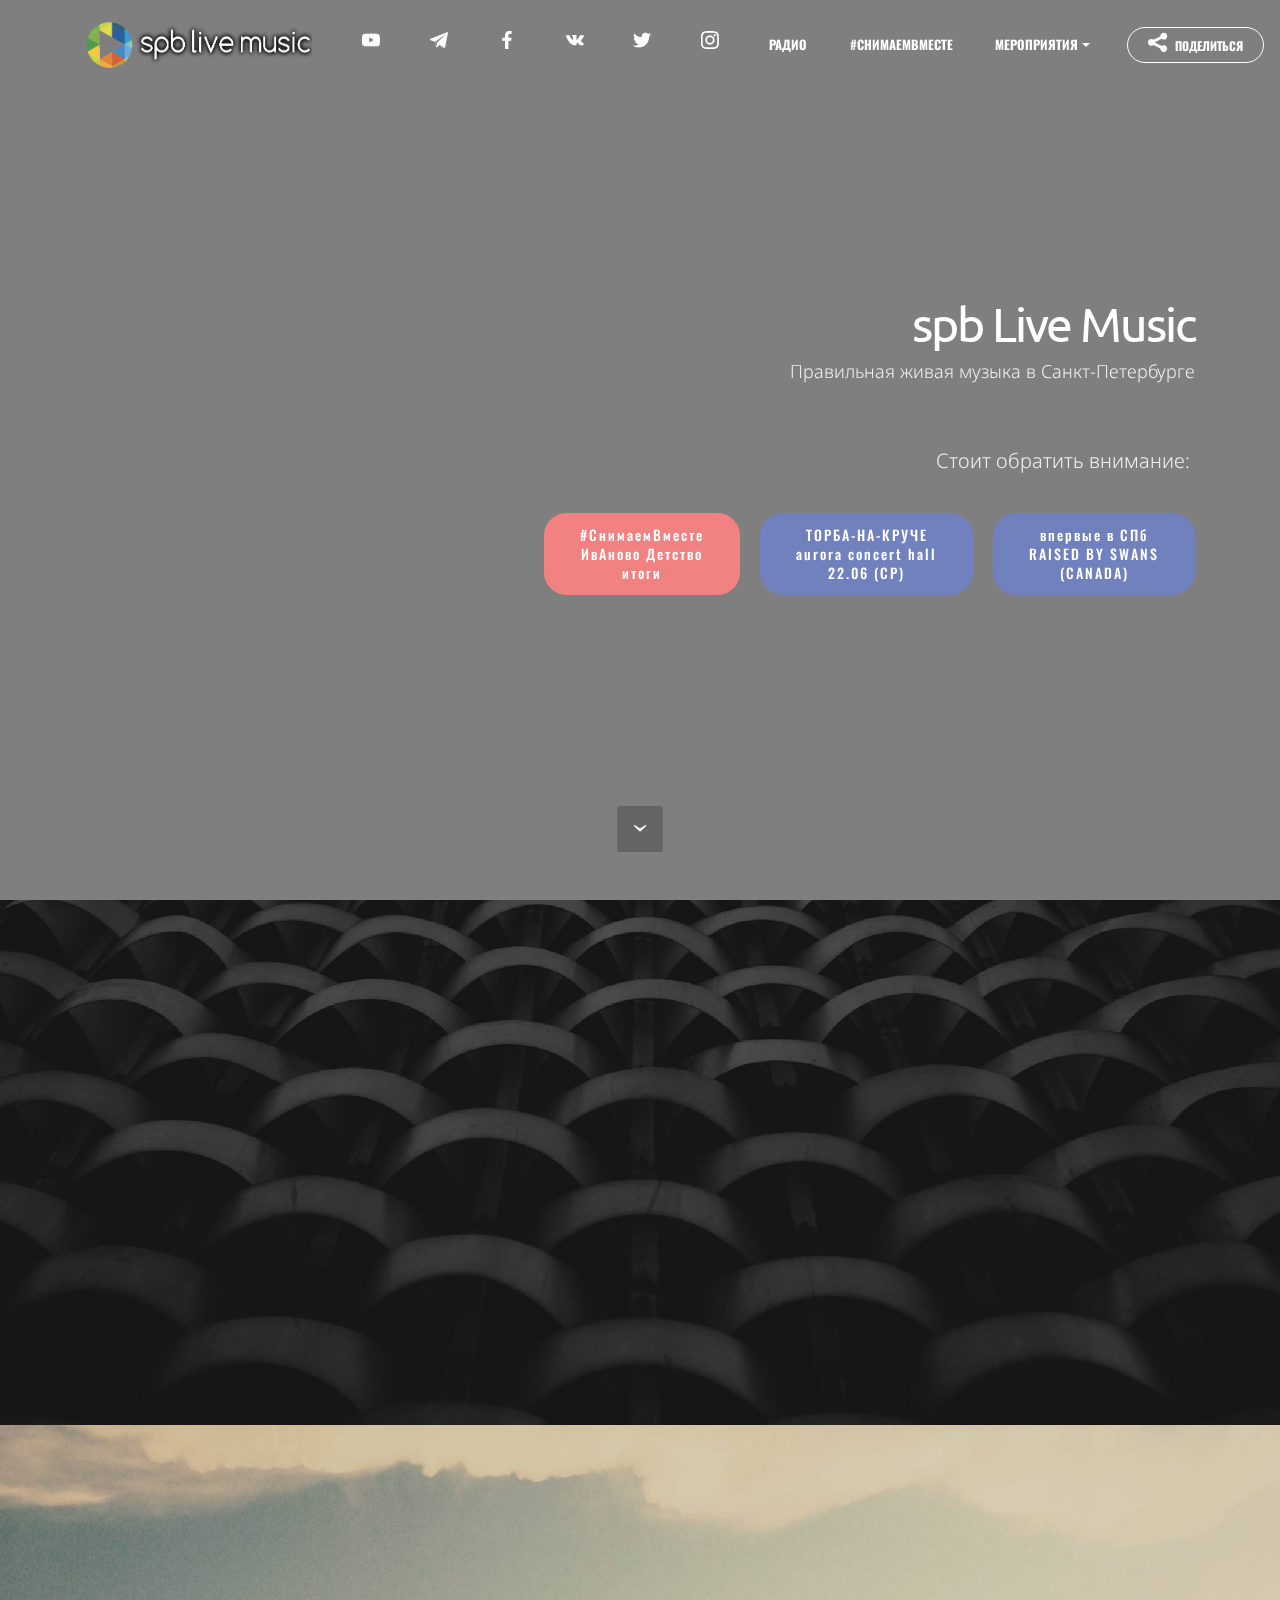
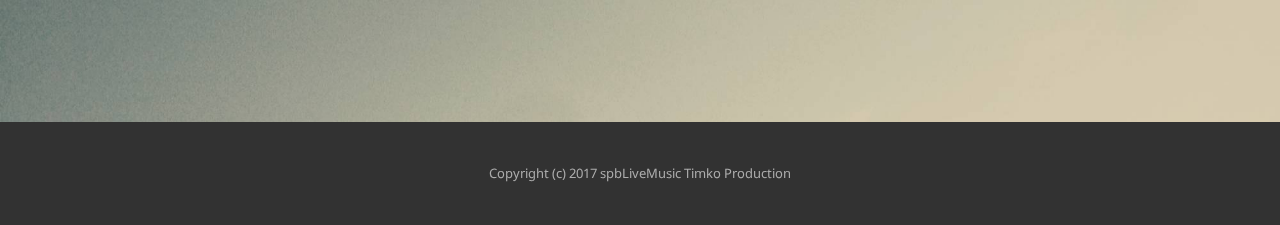
==== index.html @ ba783cc9 "create github pages" ====
<!DOCTYPE html>
<html>
<head>
  <!-- Site made with Mobirise Website Builder v3.12.1, https://mobirise.com -->
  <meta charset="UTF-8">
  <meta http-equiv="X-UA-Compatible" content="IE=edge">
  <meta name="generator" content="Mobirise v3.12.1, mobirise.com">
  <meta name="viewport" content="width=device-width, initial-scale=1">
  <link rel="shortcut icon" href="assets/images/favicon-96x96-128x128-6.png" type="image/x-icon">
  <meta name="description" content="Информация и отчёты о самых интересных концертах в Санкт-Петербурге! spbLiveMusic.ru">
  <title>spb Live Music - Правильная Живая Музыка в Санкт-Петербурге // spbLiveMusic.ru</title>
  <link rel="stylesheet" href="https://fonts.googleapis.com/css?family=Lora:400,700,400italic,700italic&amp;subset=latin">
  <link rel="stylesheet" href="https://fonts.googleapis.com/css?family=Montserrat:400,700">
  <link rel="stylesheet" href="https://fonts.googleapis.com/css?family=Raleway:100,100i,200,200i,300,300i,400,400i,500,500i,600,600i,700,700i,800,800i,900,900i">
  <link rel="stylesheet" href="assets/bootstrap-material-design-font/css/material.css">
  <link rel="stylesheet" href="assets/tether/tether.min.css">
  <link rel="stylesheet" href="assets/bootstrap/css/bootstrap.min.css">
  <link rel="stylesheet" href="assets/animate.css/animate.min.css">
  <link rel="stylesheet" href="assets/dropdown/css/style.css">
  <link rel="stylesheet" href="assets/socicon/css/styles.css">
  <link rel="stylesheet" href="assets/theme/css/style.css">
  <link rel="stylesheet" href="assets/mobirise/css/mbr-additional.css" type="text/css">
  
  
  
</head>
<body>

<!-- Google Analytics -->
<script>
  (function(i,s,o,g,r,a,m){i['GoogleAnalyticsObject']=r;i[r]=i[r]||function(){
  (i[r].q=i[r].q||[]).push(arguments)},i[r].l=1*new Date();a=s.createElement(o),
  m=s.getElementsByTagName(o)[0];a.async=1;a.src=g;m.parentNode.insertBefore(a,m)
  })(window,document,'script','https://www.google-analytics.com/analytics.js','ga');

  ga('create', 'UA-97236355-1', 'auto');
  ga('send', 'pageview');

</script>
<!-- /Google Analytics -->


<section id="menu-6">

    <nav class="navbar navbar-dropdown bg-color transparent navbar-fixed-top">
        <div class="container">

            <div class="mbr-table">
                <div class="mbr-table-cell">

                    <div class="navbar-brand">
                        <a href="http://spblivemusic.ru" class="navbar-logo"><img src="assets/images/spblivemusiclogoalpha-2-581x128.png" alt="spb Live Music - Правильная Живая Музыка в СПб" title="spbLiveMusic.ru"></a>
                        
                    </div>

                </div>
                <div class="mbr-table-cell">

                    <button class="navbar-toggler pull-xs-right hidden-md-up" type="button" data-toggle="collapse" data-target="#exCollapsingNavbar">
                        <div class="hamburger-icon"></div>
                    </button>

                    <ul class="nav-dropdown collapse pull-xs-right nav navbar-nav navbar-toggleable-sm" id="exCollapsingNavbar"><li class="nav-item"><a class="nav-link link" href="https://www.youtube.com/channel/UCCY2X1tJ2CCzSnLNsXWW21g" aria-expanded="false" target="_blank"><span class="socicon socicon-youtube mbr-iconfont mbr-iconfont-btn"></span></a></li><li class="nav-item"><a class="nav-link link" href="https://t.me/spbLiveMusic" aria-expanded="false" target="_blank"><span class="socicon socicon-telegram mbr-iconfont mbr-iconfont-btn"></span></a></li><li class="nav-item"><a class="nav-link link" href="https://www.facebook.com/spbLiveMusic/" aria-expanded="false" target="_blank"><span class="socicon socicon-facebook mbr-iconfont mbr-iconfont-btn"></span></a></li><li class="nav-item"><a class="nav-link link" href="https://vk.com/spblivemusicru" aria-expanded="false" target="_blank"><span class="socicon socicon-vkontakte mbr-iconfont mbr-iconfont-btn"></span></a></li><li class="nav-item"><a class="nav-link link" href="https://twitter.com/SpbLiveMusic" aria-expanded="false" target="_blank"><span class="socicon socicon-twitter mbr-iconfont mbr-iconfont-btn"></span></a></li><li class="nav-item"><a class="nav-link link" href="https://instagram.com/spbLiveMusic" aria-expanded="false" target="_blank"><span class="socicon socicon-instagram mbr-iconfont mbr-iconfont-btn"></span></a></li><li class="nav-item"><a class="nav-link link" href="https://spblivemusic.ru/radio" aria-expanded="false" target="_blank">РАДИО</a></li><li class="nav-item"><a class="nav-link link" href="index.html#msg-box5-3h" aria-expanded="false">#СНИМАЕМВМЕСТЕ</a></li><li class="nav-item dropdown"><a class="nav-link link dropdown-toggle" href="" aria-expanded="false" data-toggle="dropdown-submenu">МЕРОПРИЯТИЯ</a><div class="dropdown-menu"><a class="dropdown-item" href="torba-na-kruche.html" aria-expanded="false"><p>ТОРБА-НА-КРУЧЕ - 22.06 (ЧТ)</p></a><a class="dropdown-item" href="raised-by-swans.html" aria-expanded="false"><p>RAISED BY SWANS (CANADA)</p></a><br></div></li><li class="nav-item nav-btn"><a class="nav-link btn btn-white btn-white-outline" href="#bottom"><span class="socicon socicon-sharethis mbr-iconfont mbr-iconfont-btn"></span>ПОДЕЛИТЬСЯ</a></li></ul>
                    <button hidden="" class="navbar-toggler navbar-close" type="button" data-toggle="collapse" data-target="#exCollapsingNavbar">
                        <div class="close-icon"></div>
                    </button>

                </div>
            </div>

        </div>
    </nav>

</section>

<section class="engine"><a rel="external" href="https://mobirise.com">mobirise.com</a></section><section class="mbr-section mbr-section-hero mbr-section-full mbr-section-with-arrow mbr-after-navbar" id="header4-5" data-bg-video="https://www.youtube.com/embed/GjKvpVxA_ok?rel=0&amp;amp;showinfo=0&amp;autoplay=0&amp;loop=0">

    <div class="mbr-overlay" style="opacity: 0.5; background-color: rgb(0, 0, 0);"></div>

    <div class="mbr-table-cell">

        <div class="container">
            <div class="row">
                <div class="mbr-section col-md-10 col-md-offset-2 text-xs-right">

                    <h1 class="mbr-section-title display-1"><span style="font-weight: normal;">spb Live Music</span></h1>
                    <p class="mbr-section-lead lead"><span style="line-height: 1.5;">Правильная живая музыка в Санкт-Петербурге</span><br><span style="line-height: 1.5;"><br></span><br>Стоит обратить внимание:&nbsp;</p>
                    <div class="mbr-section-btn">     <a class="btn btn-lg btn-danger" href="index.html#msg-box5-3h">#СнимаемВместе<br>ИвАново Детство<br>итоги<br></a>      <a class="btn btn-lg btn-primary" href="torba-na-kruche.html">ТОРБА-НА-КРУЧЕ<br>aurora concert hall<br>22.06 (СР)<br></a>  <a class="btn btn-lg btn-primary" href="raised-by-swans.html">впервые в СПб<br>RAISED BY SWANS<br>(CANADA)<br></a> </div>
                </div>
            </div>
        </div>
    </div>

    <div class="mbr-arrow mbr-arrow-floating" aria-hidden="true"><a href="#footer1-b"><i class="mbr-arrow-icon"></i></a></div>

</section>

<section class="mbr-section" id="msg-box5-3h" style="background-image: url(assets/images/mbr-2-2000x1333-1.jpg); padding-top: 40px; padding-bottom: 40px;">

    <div class="mbr-overlay" style="opacity: 0.5; background-color: rgb(0, 0, 0);">
    </div>
    <div class="container">
        <div class="row">
            <div class="mbr-table-md-up">

              <div class="mbr-table-cell mbr-right-padding-md-up mbr-valign-top col-md-7 image-size" style="width: 50%;">
                  <div class="mbr-figure"><iframe class="mbr-embedded-video" src="https://www.youtube.com/embed/efgsVvd-2U0?rel=0&amp;amp;showinfo=0&amp;autoplay=0&amp;loop=0" width="1280" height="720" frameborder="0" allowfullscreen></iframe></div>
              </div>

              


              <div class="mbr-table-cell col-md-5 text-xs-center text-md-left content-size">
                  
                  <div class="lead">

                    <p><strong>Видео со второго концерта в рамках проекта #СнимаемВместе готово!</strong><br><br>Огромное спасибо всем, кто принял участие и поделился своими материалами!&nbsp;Благодаря вам мы смогли запечатлить дебют замечательной группы ИвАново Детство.<br><br>Монтаж завершён, и финальное <a href="https://youtu.be/efgsVvd-2U0" target="_blank">видео доступно</a> для просмотра*. Это стало возможно только благодаря вам!&nbsp;<br><br>Ждём ваши комментарии на нашем <a href="https://www.youtube.com/channel/UCCY2X1tJ2CCzSnLNsXWW21g" target="_blank">YouTube канале</a>.<br><br>Надеемся, что впереди у нас много подобных совместных подвигов. Присоединяйтесь, если Вам небезразлична живая музыка!<br><br><br>* &nbsp;Финальное видео предназначено только для домашнего просмотра.<br></p>

                  </div>

                  
              </div>


              

            </div>
        </div>
    </div>

</section>

<section class="mbr-section mbr-section-md-padding mbr-parallax-background" id="social-buttons1-x" style="background-image: url(assets/images/jumbotron.jpg); padding-top: 90px; padding-bottom: 90px;">
    
    <div class="container">
        <div class="row">
            <div class="col-md-8 col-md-offset-2 text-xs-center">
                <h3 class="mbr-section-title display-2">Поделиться этой страницей</h3>
                <div>

                  <div class="mbr-social-likes" data-counters="false">
                    <span class="btn btn-social facebook" title="Share link on Facebook">
                        <i class="socicon socicon-facebook"></i>
                    </span>
                    <span class="btn btn-social twitter" title="Share link on Twitter">
                        <i class="socicon socicon-twitter"></i>
                    </span>
                    <span class="btn btn-social plusone" title="Share link on Google+">
                        <i class="socicon socicon-googleplus"></i>
                    </span>
                    <span class="btn btn-social vkontakte" title="Share link on VKontakte">
                        <i class="socicon socicon-vkontakte"></i>
                    </span>
                    <span class="btn btn-social odnoklassniki" title="Share link on Odnoklassniki">
                        <i class="socicon socicon-odnoklassniki"></i>
                    </span>
                  </div>

                </div>
            </div>
        </div>
    </div>
</section>

<footer class="mbr-small-footer mbr-section mbr-section-nopadding" id="footer1-b" style="background-color: rgb(50, 50, 50); padding-top: 2.625rem; padding-bottom: 2.625rem;">
    
    <div class="container">
        <p class="text-xs-center">Copyright (c) 2017 spbLiveMusic Timko Production</p>
    </div>
</footer>


  <script src="assets/web/assets/jquery/jquery.min.js"></script>
  <script src="assets/tether/tether.min.js"></script>
  <script src="assets/bootstrap/js/bootstrap.min.js"></script>
  <script src="assets/smooth-scroll/smooth-scroll.js"></script>
  <script src="assets/jquery-mb-ytplayer/jquery.mb.ytplayer.min.js"></script>
  <script src="assets/viewport-checker/jquery.viewportchecker.js"></script>
  <script src="assets/dropdown/js/script.min.js"></script>
  <script src="assets/touch-swipe/jquery.touch-swipe.min.js"></script>
  <script src="assets/social-likes/social-likes.js"></script>
  <script src="assets/jarallax/jarallax.js"></script>
  <script src="assets/theme/js/script.js"></script>
  
  
  <input name="animation" type="hidden">
  </body>
</html>
---- assets/bootstrap-material-design-font/css/material.css ----
@font-face {
  font-family: 'Material-Design-Icons';
  src: url('../fonts/Material-Design-Icons.eot?3ocs8m');
  src: url('../fonts/Material-Design-Icons.eot?#iefix3ocs8m') format('embedded-opentype'), url('../fonts/Material-Design-Icons.woff?3ocs8m') format('woff'), url('../fonts/Material-Design-Icons.ttf?3ocs8m') format('truetype'), url('../fonts/Material-Design-Icons.svg?3ocs8m#Material-Design-Icons') format('svg');
  font-weight: normal;
  font-style: normal;
}
[class^="mdi-"],
[class*="mdi-"] {
  speak: none;
  display: inline-block;
  font-style: normal;
  font-variant:normal;
  font-weight:normal;
  /*font-size:24px;*/
  line-height:1;
  font-family:'Material-Design-Icons' !important;
  text-rendering: auto;
  
  -webkit-font-smoothing: antialiased;
  -moz-osx-font-smoothing: grayscale;
  -webkit-transform: translate(0, 0);
      -ms-transform: translate(0, 0);
          transform: translate(0, 0);
}
[class^="mdi-"]:before,
[class*="mdi-"]:before {
  display: inline-block;
  speak: none;
  text-decoration: inherit;
}
[class^="mdi-"].pull-left,
[class*="mdi-"].pull-left {
  margin-right: .3em;
}
[class^="mdi-"].pull-right,
[class*="mdi-"].pull-right {
  margin-left: .3em;
}
[class^="mdi-"].mdi-lg:before,
[class*="mdi-"].mdi-lg:before,
[class^="mdi-"].mdi-lg:after,
[class*="mdi-"].mdi-lg:after {
  font-size: 1.33333333em;
  line-height: 0.75em;
  vertical-align: -15%;
}
[class^="mdi-"].mdi-2x:before,
[class*="mdi-"].mdi-2x:before,
[class^="mdi-"].mdi-2x:after,
[class*="mdi-"].mdi-2x:after {
  font-size: 2em;
}
[class^="mdi-"].mdi-3x:before,
[class*="mdi-"].mdi-3x:before,
[class^="mdi-"].mdi-3x:after,
[class*="mdi-"].mdi-3x:after {
  font-size: 3em;
}
[class^="mdi-"].mdi-4x:before,
[class*="mdi-"].mdi-4x:before,
[class^="mdi-"].mdi-4x:after,
[class*="mdi-"].mdi-4x:after {
  font-size: 4em;
}
[class^="mdi-"].mdi-5x:before,
[class*="mdi-"].mdi-5x:before,
[class^="mdi-"].mdi-5x:after,
[class*="mdi-"].mdi-5x:after {
  font-size: 5em;
}
[class^="mdi-device-signal-cellular-"]:after,
[class^="mdi-device-battery-"]:after,
[class^="mdi-device-battery-charging-"]:after,
[class^="mdi-device-signal-cellular-connected-no-internet-"]:after,
[class^="mdi-device-signal-wifi-"]:after,
[class^="mdi-device-signal-wifi-statusbar-not-connected"]:after,
.mdi-device-network-wifi:after {
  opacity: .3;
  position: absolute;
  left: 0;
  top: 0;
  z-index: 1;
  display: inline-block;
  speak: none;
  text-decoration: inherit;
}
[class^="mdi-device-signal-cellular-"]:after {
  content: "\e758";
}
[class^="mdi-device-battery-"]:after {
  content: "\e735";
}
[class^="mdi-device-battery-charging-"]:after {
  content: "\e733";
}
[class^="mdi-device-signal-cellular-connected-no-internet-"]:after {
  content: "\e75d";
}
[class^="mdi-device-signal-wifi-"]:after,
.mdi-device-network-wifi:after {
  content: "\e765";
}
[class^="mdi-device-signal-wifi-statusbasr-not-connected"]:after {
  content: "\e8f7";
}
.mdi-device-signal-cellular-off:after,
.mdi-device-signal-cellular-null:after,
.mdi-device-signal-cellular-no-sim:after,
.mdi-device-signal-wifi-off:after,
.mdi-device-signal-wifi-4-bar:after,
.mdi-device-signal-cellular-4-bar:after,
.mdi-device-battery-alert:after,
.mdi-device-signal-cellular-connected-no-internet-4-bar:after,
.mdi-device-battery-std:after,
.mdi-device-battery-full .mdi-device-battery-unknown:after {
  content: "";
}
.mdi-fw {
  width: 1.28571429em;
  text-align: center;
}
.mdi-ul {
  padding-left: 0;
  margin-left: 2.14285714em;
  list-style-type: none;
}
.mdi-ul > li {
  position: relative;
}
.mdi-li {
  position: absolute;
  left: -2.14285714em;
  width: 2.14285714em;
  top: 0.14285714em;
  text-align: center;
}
.mdi-li.mdi-lg {
  left: -1.85714286em;
}
.mdi-border {
  padding: .2em .25em .15em;
  border: solid 0.08em #eeeeee;
  border-radius: .1em;
}
.mdi-spin {
  -webkit-animation: mdi-spin 2s infinite linear;
  animation: mdi-spin 2s infinite linear;
  -webkit-transform-origin: 50% 50%;
  -ms-transform-origin: 50% 50%;
      transform-origin: 50% 50%;
}
.mdi-pulse {
  -webkit-animation: mdi-spin 1s steps(8) infinite;
  animation: mdi-spin 1s steps(8) infinite;
  -webkit-transform-origin: 50% 50%;
  -ms-transform-origin: 50% 50%;
      transform-origin: 50% 50%;
}
@-webkit-keyframes mdi-spin {
  0% {
    -webkit-transform: rotate(0deg);
    transform: rotate(0deg);
  }
  100% {
    -webkit-transform: rotate(359deg);
    transform: rotate(359deg);
  }
}
@keyframes mdi-spin {
  0% {
    -webkit-transform: rotate(0deg);
    transform: rotate(0deg);
  }
  100% {
    -webkit-transform: rotate(359deg);
    transform: rotate(359deg);
  }
}
.mdi-rotate-90 {
  filter: progid:DXImageTransform.Microsoft.BasicImage(rotation=1);
  -webkit-transform: rotate(90deg);
  -ms-transform: rotate(90deg);
  transform: rotate(90deg);
}
.mdi-rotate-180 {
  filter: progid:DXImageTransform.Microsoft.BasicImage(rotation=2);
  -webkit-transform: rotate(180deg);
  -ms-transform: rotate(180deg);
  transform: rotate(180deg);
}
.mdi-rotate-270 {
  filter: progid:DXImageTransform.Microsoft.BasicImage(rotation=3);
  -webkit-transform: rotate(270deg);
  -ms-transform: rotate(270deg);
  transform: rotate(270deg);
}
.mdi-flip-horizontal {
  filter: progid:DXImageTransform.Microsoft.BasicImage(rotation=0, mirror=1);
  -webkit-transform: scale(-1, 1);
  -ms-transform: scale(-1, 1);
  transform: scale(-1, 1);
}
.mdi-flip-vertical {
  filter: progid:DXImageTransform.Microsoft.BasicImage(rotation=2, mirror=1);
  -webkit-transform: scale(1, -1);
  -ms-transform: scale(1, -1);
  transform: scale(1, -1);
}
:root .mdi-rotate-90,
:root .mdi-rotate-180,
:root .mdi-rotate-270,
:root .mdi-flip-horizontal,
:root .mdi-flip-vertical {
  -webkit-filter: none;
          filter: none;
}
.mdi-stack {
  position: relative;
  display: inline-block;
  width: 2em;
  height: 2em;
  line-height: 2em;
  vertical-align: middle;
}
.mdi-stack-1x,
.mdi-stack-2x {
  position: absolute;
  left: 0;
  width: 100%;
  text-align: center;
}
.mdi-stack-1x {
  line-height: inherit;
}
.mdi-stack-2x {
  font-size: 2em;
}
.mdi-inverse {
  color: #ffffff;
}
/* Start Icons */
.mdi-action-3d-rotation:before {
  content: "\e600";
}
.mdi-action-accessibility:before {
  content: "\e601";
}
.mdi-action-account-balance-wallet:before {
  content: "\e602";
}
.mdi-action-account-balance:before {
  content: "\e603";
}
.mdi-action-account-box:before {
  content: "\e604";
}
.mdi-action-account-child:before {
  content: "\e605";
}
.mdi-action-account-circle:before {
  content: "\e606";
}
.mdi-action-add-shopping-cart:before {
  content: "\e607";
}
.mdi-action-alarm-add:before {
  content: "\e608";
}
.mdi-action-alarm-off:before {
  content: "\e609";
}
.mdi-action-alarm-on:before {
  content: "\e60a";
}
.mdi-action-alarm:before {
  content: "\e60b";
}
.mdi-action-android:before {
  content: "\e60c";
}
.mdi-action-announcement:before {
  content: "\e60d";
}
.mdi-action-aspect-ratio:before {
  content: "\e60e";
}
.mdi-action-assessment:before {
  content: "\e60f";
}
.mdi-action-assignment-ind:before {
  content: "\e610";
}
.mdi-action-assignment-late:before {
  content: "\e611";
}
.mdi-action-assignment-return:before {
  content: "\e612";
}
.mdi-action-assignment-returned:before {
  content: "\e613";
}
.mdi-action-assignment-turned-in:before {
  content: "\e614";
}
.mdi-action-assignment:before {
  content: "\e615";
}
.mdi-action-autorenew:before {
  content: "\e616";
}
.mdi-action-backup:before {
  content: "\e617";
}
.mdi-action-book:before {
  content: "\e618";
}
.mdi-action-bookmark-outline:before {
  content: "\e619";
}
.mdi-action-bookmark:before {
  content: "\e61a";
}
.mdi-action-bug-report:before {
  content: "\e61b";
}
.mdi-action-cached:before {
  content: "\e61c";
}
.mdi-action-check-circle:before {
  content: "\e61d";
}
.mdi-action-class:before {
  content: "\e61e";
}
.mdi-action-credit-card:before {
  content: "\e61f";
}
.mdi-action-dashboard:before {
  content: "\e620";
}
.mdi-action-delete:before {
  content: "\e621";
}
.mdi-action-description:before {
  content: "\e622";
}
.mdi-action-dns:before {
  content: "\e623";
}
.mdi-action-done-all:before {
  content: "\e624";
}
.mdi-action-done:before {
  content: "\e625";
}
.mdi-action-event:before {
  content: "\e626";
}
.mdi-action-exit-to-app:before {
  content: "\e627";
}
.mdi-action-explore:before {
  content: "\e628";
}
.mdi-action-extension:before {
  content: "\e629";
}
.mdi-action-face-unlock:before {
  content: "\e62a";
}
.mdi-action-favorite-outline:before {
  content: "\e62b";
}
.mdi-action-favorite:before {
  content: "\e62c";
}
.mdi-action-find-in-page:before {
  content: "\e62d";
}
.mdi-action-find-replace:before {
  content: "\e62e";
}
.mdi-action-flip-to-back:before {
  content: "\e62f";
}
.mdi-action-flip-to-front:before {
  content: "\e630";
}
.mdi-action-get-app:before {
  content: "\e631";
}
.mdi-action-grade:before {
  content: "\e632";
}
.mdi-action-group-work:before {
  content: "\e633";
}
.mdi-action-help:before {
  content: "\e634";
}
.mdi-action-highlight-remove:before {
  content: "\e635";
}
.mdi-action-history:before {
  content: "\e636";
}
.mdi-action-home:before {
  content: "\e637";
}
.mdi-action-https:before {
  content: "\e638";
}
.mdi-action-info-outline:before {
  content: "\e639";
}
.mdi-action-info:before {
  content: "\e63a";
}
.mdi-action-input:before {
  content: "\e63b";
}
.mdi-action-invert-colors:before {
  content: "\e63c";
}
.mdi-action-label-outline:before {
  content: "\e63d";
}
.mdi-action-label:before {
  content: "\e63e";
}
.mdi-action-language:before {
  content: "\e63f";
}
.mdi-action-launch:before {
  content: "\e640";
}
.mdi-action-list:before {
  content: "\e641";
}
.mdi-action-lock-open:before {
  content: "\e642";
}
.mdi-action-lock-outline:before {
  content: "\e643";
}
.mdi-action-lock:before {
  content: "\e644";
}
.mdi-action-loyalty:before {
  content: "\e645";
}
.mdi-action-markunread-mailbox:before {
  content: "\e646";
}
.mdi-action-note-add:before {
  content: "\e647";
}
.mdi-action-open-in-browser:before {
  content: "\e648";
}
.mdi-action-open-in-new:before {
  content: "\e649";
}
.mdi-action-open-with:before {
  content: "\e64a";
}
.mdi-action-pageview:before {
  content: "\e64b";
}
.mdi-action-payment:before {
  content: "\e64c";
}
.mdi-action-perm-camera-mic:before {
  content: "\e64d";
}
.mdi-action-perm-contact-cal:before {
  content: "\e64e";
}
.mdi-action-perm-data-setting:before {
  content: "\e64f";
}
.mdi-action-perm-device-info:before {
  content: "\e650";
}
.mdi-action-perm-identity:before {
  content: "\e651";
}
.mdi-action-perm-media:before {
  content: "\e652";
}
.mdi-action-perm-phone-msg:before {
  content: "\e653";
}
.mdi-action-perm-scan-wifi:before {
  content: "\e654";
}
.mdi-action-picture-in-picture:before {
  content: "\e655";
}
.mdi-action-polymer:before {
  content: "\e656";
}
.mdi-action-print:before {
  content: "\e657";
}
.mdi-action-query-builder:before {
  content: "\e658";
}
.mdi-action-question-answer:before {
  content: "\e659";
}
.mdi-action-receipt:before {
  content: "\e65a";
}
.mdi-action-redeem:before {
  content: "\e65b";
}
.mdi-action-reorder:before {
  content: "\e65c";
}
.mdi-action-report-problem:before {
  content: "\e65d";
}
.mdi-action-restore:before {
  content: "\e65e";
}
.mdi-action-room:before {
  content: "\e65f";
}
.mdi-action-schedule:before {
  content: "\e660";
}
.mdi-action-search:before {
  content: "\e661";
}
.mdi-action-settings-applications:before {
  content: "\e662";
}
.mdi-action-settings-backup-restore:before {
  content: "\e663";
}
.mdi-action-settings-bluetooth:before {
  content: "\e664";
}
.mdi-action-settings-cell:before {
  content: "\e665";
}
.mdi-action-settings-display:before {
  content: "\e666";
}
.mdi-action-settings-ethernet:before {
  content: "\e667";
}
.mdi-action-settings-input-antenna:before {
  content: "\e668";
}
.mdi-action-settings-input-component:before {
  content: "\e669";
}
.mdi-action-settings-input-composite:before {
  content: "\e66a";
}
.mdi-action-settings-input-hdmi:before {
  content: "\e66b";
}
.mdi-action-settings-input-svideo:before {
  content: "\e66c";
}
.mdi-action-settings-overscan:before {
  content: "\e66d";
}
.mdi-action-settings-phone:before {
  content: "\e66e";
}
.mdi-action-settings-power:before {
  content: "\e66f";
}
.mdi-action-settings-remote:before {
  content: "\e670";
}
.mdi-action-settings-voice:before {
  content: "\e671";
}
.mdi-action-settings:before {
  content: "\e672";
}
.mdi-action-shop-two:before {
  content: "\e673";
}
.mdi-action-shop:before {
  content: "\e674";
}
.mdi-action-shopping-basket:before {
  content: "\e675";
}
.mdi-action-shopping-cart:before {
  content: "\e676";
}
.mdi-action-speaker-notes:before {
  content: "\e677";
}
.mdi-action-spellcheck:before {
  content: "\e678";
}
.mdi-action-star-rate:before {
  content: "\e679";
}
.mdi-action-stars:before {
  content: "\e67a";
}
.mdi-action-store:before {
  content: "\e67b";
}
.mdi-action-subject:before {
  content: "\e67c";
}
.mdi-action-supervisor-account:before {
  content: "\e67d";
}
.mdi-action-swap-horiz:before {
  content: "\e67e";
}
.mdi-action-swap-vert-circle:before {
  content: "\e67f";
}
.mdi-action-swap-vert:before {
  content: "\e680";
}
.mdi-action-system-update-tv:before {
  content: "\e681";
}
.mdi-action-tab-unselected:before {
  content: "\e682";
}
.mdi-action-tab:before {
  content: "\e683";
}
.mdi-action-theaters:before {
  content: "\e684";
}
.mdi-action-thumb-down:before {
  content: "\e685";
}
.mdi-action-thumb-up:before {
  content: "\e686";
}
.mdi-action-thumbs-up-down:before {
  content: "\e687";
}
.mdi-action-toc:before {
  content: "\e688";
}
.mdi-action-today:before {
  content: "\e689";
}
.mdi-action-track-changes:before {
  content: "\e68a";
}
.mdi-action-translate:before {
  content: "\e68b";
}
.mdi-action-trending-down:before {
  content: "\e68c";
}
.mdi-action-trending-neutral:before {
  content: "\e68d";
}
.mdi-action-trending-up:before {
  content: "\e68e";
}
.mdi-action-turned-in-not:before {
  content: "\e68f";
}
.mdi-action-turned-in:before {
  content: "\e690";
}
.mdi-action-verified-user:before {
  content: "\e691";
}
.mdi-action-view-agenda:before {
  content: "\e692";
}
.mdi-action-view-array:before {
  content: "\e693";
}
.mdi-action-view-carousel:before {
  content: "\e694";
}
.mdi-action-view-column:before {
  content: "\e695";
}
.mdi-action-view-day:before {
  content: "\e696";
}
.mdi-action-view-headline:before {
  content: "\e697";
}
.mdi-action-view-list:before {
  content: "\e698";
}
.mdi-action-view-module:before {
  content: "\e699";
}
.mdi-action-view-quilt:before {
  content: "\e69a";
}
.mdi-action-view-stream:before {
  content: "\e69b";
}
.mdi-action-view-week:before {
  content: "\e69c";
}
.mdi-action-visibility-off:before {
  content: "\e69d";
}
.mdi-action-visibility:before {
  content: "\e69e";
}
.mdi-action-wallet-giftcard:before {
  content: "\e69f";
}
.mdi-action-wallet-membership:before {
  content: "\e6a0";
}
.mdi-action-wallet-travel:before {
  content: "\e6a1";
}
.mdi-action-work:before {
  content: "\e6a2";
}
.mdi-alert-error:before {
  content: "\e6a3";
}
.mdi-alert-warning:before {
  content: "\e6a4";
}
.mdi-av-album:before {
  content: "\e6a5";
}
.mdi-av-closed-caption:before {
  content: "\e6a6";
}
.mdi-av-equalizer:before {
  content: "\e6a7";
}
.mdi-av-explicit:before {
  content: "\e6a8";
}
.mdi-av-fast-forward:before {
  content: "\e6a9";
}
.mdi-av-fast-rewind:before {
  content: "\e6aa";
}
.mdi-av-games:before {
  content: "\e6ab";
}
.mdi-av-hearing:before {
  content: "\e6ac";
}
.mdi-av-high-quality:before {
  content: "\e6ad";
}
.mdi-av-loop:before {
  content: "\e6ae";
}
.mdi-av-mic-none:before {
  content: "\e6af";
}
.mdi-av-mic-off:before {
  content: "\e6b0";
}
.mdi-av-mic:before {
  content: "\e6b1";
}
.mdi-av-movie:before {
  content: "\e6b2";
}
.mdi-av-my-library-add:before {
  content: "\e6b3";
}
.mdi-av-my-library-books:before {
  content: "\e6b4";
}
.mdi-av-my-library-music:before {
  content: "\e6b5";
}
.mdi-av-new-releases:before {
  content: "\e6b6";
}
.mdi-av-not-interested:before {
  content: "\e6b7";
}
.mdi-av-pause-circle-fill:before {
  content: "\e6b8";
}
.mdi-av-pause-circle-outline:before {
  content: "\e6b9";
}
.mdi-av-pause:before {
  content: "\e6ba";
}
.mdi-av-play-arrow:before {
  content: "\e6bb";
}
.mdi-av-play-circle-fill:before {
  content: "\e6bc";
}
.mdi-av-play-circle-outline:before {
  content: "\e6bd";
}
.mdi-av-play-shopping-bag:before {
  content: "\e6be";
}
.mdi-av-playlist-add:before {
  content: "\e6bf";
}
.mdi-av-queue-music:before {
  content: "\e6c0";
}
.mdi-av-queue:before {
  content: "\e6c1";
}
.mdi-av-radio:before {
  content: "\e6c2";
}
.mdi-av-recent-actors:before {
  content: "\e6c3";
}
.mdi-av-repeat-one:before {
  content: "\e6c4";
}
.mdi-av-repeat:before {
  content: "\e6c5";
}
.mdi-av-replay:before {
  content: "\e6c6";
}
.mdi-av-shuffle:before {
  content: "\e6c7";
}
.mdi-av-skip-next:before {
  content: "\e6c8";
}
.mdi-av-skip-previous:before {
  content: "\e6c9";
}
.mdi-av-snooze:before {
  content: "\e6ca";
}
.mdi-av-stop:before {
  content: "\e6cb";
}
.mdi-av-subtitles:before {
  content: "\e6cc";
}
.mdi-av-surround-sound:before {
  content: "\e6cd";
}
.mdi-av-timer:before {
  content: "\e6ce";
}
.mdi-av-video-collection:before {
  content: "\e6cf";
}
.mdi-av-videocam-off:before {
  content: "\e6d0";
}
.mdi-av-videocam:before {
  content: "\e6d1";
}
.mdi-av-volume-down:before {
  content: "\e6d2";
}
.mdi-av-volume-mute:before {
  content: "\e6d3";
}
.mdi-av-volume-off:before {
  content: "\e6d4";
}
.mdi-av-volume-up:before {
  content: "\e6d5";
}
.mdi-av-web:before {
  content: "\e6d6";
}
.mdi-communication-business:before {
  content: "\e6d7";
}
.mdi-communication-call-end:before {
  content: "\e6d8";
}
.mdi-communication-call-made:before {
  content: "\e6d9";
}
.mdi-communication-call-merge:before {
  content: "\e6da";
}
.mdi-communication-call-missed:before {
  content: "\e6db";
}
.mdi-communication-call-received:before {
  content: "\e6dc";
}
.mdi-communication-call-split:before {
  content: "\e6dd";
}
.mdi-communication-call:before {
  content: "\e6de";
}
.mdi-communication-chat:before {
  content: "\e6df";
}
.mdi-communication-clear-all:before {
  content: "\e6e0";
}
.mdi-communication-comment:before {
  content: "\e6e1";
}
.mdi-communication-contacts:before {
  content: "\e6e2";
}
.mdi-communication-dialer-sip:before {
  content: "\e6e3";
}
.mdi-communication-dialpad:before {
  content: "\e6e4";
}
.mdi-communication-dnd-on:before {
  content: "\e6e5";
}
.mdi-communication-email:before {
  content: "\e6e6";
}
.mdi-communication-forum:before {
  content: "\e6e7";
}
.mdi-communication-import-export:before {
  content: "\e6e8";
}
.mdi-communication-invert-colors-off:before {
  content: "\e6e9";
}
.mdi-communication-invert-colors-on:before {
  content: "\e6ea";
}
.mdi-communication-live-help:before {
  content: "\e6eb";
}
.mdi-communication-location-off:before {
  content: "\e6ec";
}
.mdi-communication-location-on:before {
  content: "\e6ed";
}
.mdi-communication-message:before {
  content: "\e6ee";
}
.mdi-communication-messenger:before {
  content: "\e6ef";
}
.mdi-communication-no-sim:before {
  content: "\e6f0";
}
.mdi-communication-phone:before {
  content: "\e6f1";
}
.mdi-communication-portable-wifi-off:before {
  content: "\e6f2";
}
.mdi-communication-quick-contacts-dialer:before {
  content: "\e6f3";
}
.mdi-communication-quick-contacts-mail:before {
  content: "\e6f4";
}
.mdi-communication-ring-volume:before {
  content: "\e6f5";
}
.mdi-communication-stay-current-landscape:before {
  content: "\e6f6";
}
.mdi-communication-stay-current-portrait:before {
  content: "\e6f7";
}
.mdi-communication-stay-primary-landscape:before {
  content: "\e6f8";
}
.mdi-communication-stay-primary-portrait:before {
  content: "\e6f9";
}
.mdi-communication-swap-calls:before {
  content: "\e6fa";
}
.mdi-communication-textsms:before {
  content: "\e6fb";
}
.mdi-communication-voicemail:before {
  content: "\e6fc";
}
.mdi-communication-vpn-key:before {
  content: "\e6fd";
}
.mdi-content-add-box:before {
  content: "\e6fe";
}
.mdi-content-add-circle-outline:before {
  content: "\e6ff";
}
.mdi-content-add-circle:before {
  content: "\e700";
}
.mdi-content-add:before {
  content: "\e701";
}
.mdi-content-archive:before {
  content: "\e702";
}
.mdi-content-backspace:before {
  content: "\e703";
}
.mdi-content-block:before {
  content: "\e704";
}
.mdi-content-clear:before {
  content: "\e705";
}
.mdi-content-content-copy:before {
  content: "\e706";
}
.mdi-content-content-cut:before {
  content: "\e707";
}
.mdi-content-content-paste:before {
  content: "\e708";
}
.mdi-content-create:before {
  content: "\e709";
}
.mdi-content-drafts:before {
  content: "\e70a";
}
.mdi-content-filter-list:before {
  content: "\e70b";
}
.mdi-content-flag:before {
  content: "\e70c";
}
.mdi-content-forward:before {
  content: "\e70d";
}
.mdi-content-gesture:before {
  content: "\e70e";
}
.mdi-content-inbox:before {
  content: "\e70f";
}
.mdi-content-link:before {
  content: "\e710";
}
.mdi-content-mail:before {
  content: "\e711";
}
.mdi-content-markunread:before {
  content: "\e712";
}
.mdi-content-redo:before {
  content: "\e713";
}
.mdi-content-remove-circle-outline:before {
  content: "\e714";
}
.mdi-content-remove-circle:before {
  content: "\e715";
}
.mdi-content-remove:before {
  content: "\e716";
}
.mdi-content-reply-all:before {
  content: "\e717";
}
.mdi-content-reply:before {
  content: "\e718";
}
.mdi-content-report:before {
  content: "\e719";
}
.mdi-content-save:before {
  content: "\e71a";
}
.mdi-content-select-all:before {
  content: "\e71b";
}
.mdi-content-send:before {
  content: "\e71c";
}
.mdi-content-sort:before {
  content: "\e71d";
}
.mdi-content-text-format:before {
  content: "\e71e";
}
.mdi-content-undo:before {
  content: "\e71f";
}
.mdi-editor-attach-file:before {
  content: "\e776";
}
.mdi-editor-attach-money:before {
  content: "\e777";
}
.mdi-editor-border-all:before {
  content: "\e778";
}
.mdi-editor-border-bottom:before {
  content: "\e779";
}
.mdi-editor-border-clear:before {
  content: "\e77a";
}
.mdi-editor-border-color:before {
  content: "\e77b";
}
.mdi-editor-border-horizontal:before {
  content: "\e77c";
}
.mdi-editor-border-inner:before {
  content: "\e77d";
}
.mdi-editor-border-left:before {
  content: "\e77e";
}
.mdi-editor-border-outer:before {
  content: "\e77f";
}
.mdi-editor-border-right:before {
  content: "\e780";
}
.mdi-editor-border-style:before {
  content: "\e781";
}
.mdi-editor-border-top:before {
  content: "\e782";
}
.mdi-editor-border-vertical:before {
  content: "\e783";
}
.mdi-editor-format-align-center:before {
  content: "\e784";
}
.mdi-editor-format-align-justify:before {
  content: "\e785";
}
.mdi-editor-format-align-left:before {
  content: "\e786";
}
.mdi-editor-format-align-right:before {
  content: "\e787";
}
.mdi-editor-format-bold:before {
  content: "\e788";
}
.mdi-editor-format-clear:before {
  content: "\e789";
}
.mdi-editor-format-color-fill:before {
  content: "\e78a";
}
.mdi-editor-format-color-reset:before {
  content: "\e78b";
}
.mdi-editor-format-color-text:before {
  content: "\e78c";
}
.mdi-editor-format-indent-decrease:before {
  content: "\e78d";
}
.mdi-editor-format-indent-increase:before {
  content: "\e78e";
}
.mdi-editor-format-italic:before {
  content: "\e78f";
}
.mdi-editor-format-line-spacing:before {
  content: "\e790";
}
.mdi-editor-format-list-bulleted:before {
  content: "\e791";
}
.mdi-editor-format-list-numbered:before {
  content: "\e792";
}
.mdi-editor-format-paint:before {
  content: "\e793";
}
.mdi-editor-format-quote:before {
  content: "\e794";
}
.mdi-editor-format-size:before {
  content: "\e795";
}
.mdi-editor-format-strikethrough:before {
  content: "\e796";
}
.mdi-editor-format-textdirection-l-to-r:before {
  content: "\e797";
}
.mdi-editor-format-textdirection-r-to-l:before {
  content: "\e798";
}
.mdi-editor-format-underline:before {
  content: "\e799";
}
.mdi-editor-functions:before {
  content: "\e79a";
}
.mdi-editor-insert-chart:before {
  content: "\e79b";
}
.mdi-editor-insert-comment:before {
  content: "\e79c";
}
.mdi-editor-insert-drive-file:before {
  content: "\e79d";
}
.mdi-editor-insert-emoticon:before {
  content: "\e79e";
}
.mdi-editor-insert-invitation:before {
  content: "\e79f";
}
.mdi-editor-insert-link:before {
  content: "\e7a0";
}
.mdi-editor-insert-photo:before {
  content: "\e7a1";
}
.mdi-editor-merge-type:before {
  content: "\e7a2";
}
.mdi-editor-mode-comment:before {
  content: "\e7a3";
}
.mdi-editor-mode-edit:before {
  content: "\e7a4";
}
.mdi-editor-publish:before {
  content: "\e7a5";
}
.mdi-editor-vertical-align-bottom:before {
  content: "\e7a6";
}
.mdi-editor-vertical-align-center:before {
  content: "\e7a7";
}
.mdi-editor-vertical-align-top:before {
  content: "\e7a8";
}
.mdi-editor-wrap-text:before {
  content: "\e7a9";
}
.mdi-file-attachment:before {
  content: "\e7aa";
}
.mdi-file-cloud-circle:before {
  content: "\e7ab";
}
.mdi-file-cloud-done:before {
  content: "\e7ac";
}
.mdi-file-cloud-download:before {
  content: "\e7ad";
}
.mdi-file-cloud-off:before {
  content: "\e7ae";
}
.mdi-file-cloud-queue:before {
  content: "\e7af";
}
.mdi-file-cloud-upload:before {
  content: "\e7b0";
}
.mdi-file-cloud:before {
  content: "\e7b1";
}
.mdi-file-file-download:before {
  content: "\e7b2";
}
.mdi-file-file-upload:before {
  content: "\e7b3";
}
.mdi-file-folder-open:before {
  content: "\e7b4";
}
.mdi-file-folder-shared:before {
  content: "\e7b5";
}
.mdi-file-folder:before {
  content: "\e7b6";
}
.mdi-device-access-alarm:before {
  content: "\e720";
}
.mdi-device-access-alarms:before {
  content: "\e721";
}
.mdi-device-access-time:before {
  content: "\e722";
}
.mdi-device-add-alarm:before {
  content: "\e723";
}
.mdi-device-airplanemode-off:before {
  content: "\e724";
}
.mdi-device-airplanemode-on:before {
  content: "\e725";
}
.mdi-device-battery-20:before {
  content: "\e726";
}
.mdi-device-battery-30:before {
  content: "\e727";
}
.mdi-device-battery-50:before {
  content: "\e728";
}
.mdi-device-battery-60:before {
  content: "\e729";
}
.mdi-device-battery-80:before {
  content: "\e72a";
}
.mdi-device-battery-90:before {
  content: "\e72b";
}
.mdi-device-battery-alert:before {
  content: "\e72c";
}
.mdi-device-battery-charging-20:before {
  content: "\e72d";
}
.mdi-device-battery-charging-30:before {
  content: "\e72e";
}
.mdi-device-battery-charging-50:before {
  content: "\e72f";
}
.mdi-device-battery-charging-60:before {
  content: "\e730";
}
.mdi-device-battery-charging-80:before {
  content: "\e731";
}
.mdi-device-battery-charging-90:before {
  content: "\e732";
}
.mdi-device-battery-charging-full:before {
  content: "\e733";
}
.mdi-device-battery-full:before {
  content: "\e734";
}
.mdi-device-battery-std:before {
  content: "\e735";
}
.mdi-device-battery-unknown:before {
  content: "\e736";
}
.mdi-device-bluetooth-connected:before {
  content: "\e737";
}
.mdi-device-bluetooth-disabled:before {
  content: "\e738";
}
.mdi-device-bluetooth-searching:before {
  content: "\e739";
}
.mdi-device-bluetooth:before {
  content: "\e73a";
}
.mdi-device-brightness-auto:before {
  content: "\e73b";
}
.mdi-device-brightness-high:before {
  content: "\e73c";
}
.mdi-device-brightness-low:before {
  content: "\e73d";
}
.mdi-device-brightness-medium:before {
  content: "\e73e";
}
.mdi-device-data-usage:before {
  content: "\e73f";
}
.mdi-device-developer-mode:before {
  content: "\e740";
}
.mdi-device-devices:before {
  content: "\e741";
}
.mdi-device-dvr:before {
  content: "\e742";
}
.mdi-device-gps-fixed:before {
  content: "\e743";
}
.mdi-device-gps-not-fixed:before {
  content: "\e744";
}
.mdi-device-gps-off:before {
  content: "\e745";
}
.mdi-device-location-disabled:before {
  content: "\e746";
}
.mdi-device-location-searching:before {
  content: "\e747";
}
.mdi-device-multitrack-audio:before {
  content: "\e748";
}
.mdi-device-network-cell:before {
  content: "\e749";
}
.mdi-device-network-wifi:before {
  content: "\e74a";
}
.mdi-device-nfc:before {
  content: "\e74b";
}
.mdi-device-now-wallpaper:before {
  content: "\e74c";
}
.mdi-device-now-widgets:before {
  content: "\e74d";
}
.mdi-device-screen-lock-landscape:before {
  content: "\e74e";
}
.mdi-device-screen-lock-portrait:before {
  content: "\e74f";
}
.mdi-device-screen-lock-rotation:before {
  content: "\e750";
}
.mdi-device-screen-rotation:before {
  content: "\e751";
}
.mdi-device-sd-storage:before {
  content: "\e752";
}
.mdi-device-settings-system-daydream:before {
  content: "\e753";
}
.mdi-device-signal-cellular-0-bar:before {
  content: "\e754";
}
.mdi-device-signal-cellular-1-bar:before {
  content: "\e755";
}
.mdi-device-signal-cellular-2-bar:before {
  content: "\e756";
}
.mdi-device-signal-cellular-3-bar:before {
  content: "\e757";
}
.mdi-device-signal-cellular-4-bar:before {
  content: "\e758";
}
.mdi-signal-wifi-statusbar-connected-no-internet-after:before {
  content: "\e8f6";
}
.mdi-device-signal-cellular-connected-no-internet-0-bar:before {
  content: "\e759";
}
.mdi-device-signal-cellular-connected-no-internet-1-bar:before {
  content: "\e75a";
}
.mdi-device-signal-cellular-connected-no-internet-2-bar:before {
  content: "\e75b";
}
.mdi-device-signal-cellular-connected-no-internet-3-bar:before {
  content: "\e75c";
}
.mdi-device-signal-cellular-connected-no-internet-4-bar:before {
  content: "\e75d";
}
.mdi-device-signal-cellular-no-sim:before {
  content: "\e75e";
}
.mdi-device-signal-cellular-null:before {
  content: "\e75f";
}
.mdi-device-signal-cellular-off:before {
  content: "\e760";
}
.mdi-device-signal-wifi-0-bar:before {
  content: "\e761";
}
.mdi-device-signal-wifi-1-bar:before {
  content: "\e762";
}
.mdi-device-signal-wifi-2-bar:before {
  content: "\e763";
}
.mdi-device-signal-wifi-3-bar:before {
  content: "\e764";
}
.mdi-device-signal-wifi-4-bar:before {
  content: "\e765";
}
.mdi-device-signal-wifi-off:before {
  content: "\e766";
}
.mdi-device-signal-wifi-statusbar-1-bar:before {
  content: "\e767";
}
.mdi-device-signal-wifi-statusbar-2-bar:before {
  content: "\e768";
}
.mdi-device-signal-wifi-statusbar-3-bar:before {
  content: "\e769";
}
.mdi-device-signal-wifi-statusbar-4-bar:before {
  content: "\e76a";
}
.mdi-device-signal-wifi-statusbar-connected-no-internet-:before {
  content: "\e76b";
}
.mdi-device-signal-wifi-statusbar-connected-no-internet:before {
  content: "\e76f";
}
.mdi-device-signal-wifi-statusbar-connected-no-internet-2:before {
  content: "\e76c";
}
.mdi-device-signal-wifi-statusbar-connected-no-internet-3:before {
  content: "\e76d";
}
.mdi-device-signal-wifi-statusbar-connected-no-internet-4:before {
  content: "\e76e";
}
.mdi-signal-wifi-statusbar-not-connected-after:before {
  content: "\e8f7";
}
.mdi-device-signal-wifi-statusbar-not-connected:before {
  content: "\e770";
}
.mdi-device-signal-wifi-statusbar-null:before {
  content: "\e771";
}
.mdi-device-storage:before {
  content: "\e772";
}
.mdi-device-usb:before {
  content: "\e773";
}
.mdi-device-wifi-lock:before {
  content: "\e774";
}
.mdi-device-wifi-tethering:before {
  content: "\e775";
}
.mdi-hardware-cast-connected:before {
  content: "\e7b7";
}
.mdi-hardware-cast:before {
  content: "\e7b8";
}
.mdi-hardware-computer:before {
  content: "\e7b9";
}
.mdi-hardware-desktop-mac:before {
  content: "\e7ba";
}
.mdi-hardware-desktop-windows:before {
  content: "\e7bb";
}
.mdi-hardware-dock:before {
  content: "\e7bc";
}
.mdi-hardware-gamepad:before {
  content: "\e7bd";
}
.mdi-hardware-headset-mic:before {
  content: "\e7be";
}
.mdi-hardware-headset:before {
  content: "\e7bf";
}
.mdi-hardware-keyboard-alt:before {
  content: "\e7c0";
}
.mdi-hardware-keyboard-arrow-down:before {
  content: "\e7c1";
}
.mdi-hardware-keyboard-arrow-left:before {
  content: "\e7c2";
}
.mdi-hardware-keyboard-arrow-right:before {
  content: "\e7c3";
}
.mdi-hardware-keyboard-arrow-up:before {
  content: "\e7c4";
}
.mdi-hardware-keyboard-backspace:before {
  content: "\e7c5";
}
.mdi-hardware-keyboard-capslock:before {
  content: "\e7c6";
}
.mdi-hardware-keyboard-control:before {
  content: "\e7c7";
}
.mdi-hardware-keyboard-hide:before {
  content: "\e7c8";
}
.mdi-hardware-keyboard-return:before {
  content: "\e7c9";
}
.mdi-hardware-keyboard-tab:before {
  content: "\e7ca";
}
.mdi-hardware-keyboard-voice:before {
  content: "\e7cb";
}
.mdi-hardware-keyboard:before {
  content: "\e7cc";
}
.mdi-hardware-laptop-chromebook:before {
  content: "\e7cd";
}
.mdi-hardware-laptop-mac:before {
  content: "\e7ce";
}
.mdi-hardware-laptop-windows:before {
  content: "\e7cf";
}
.mdi-hardware-laptop:before {
  content: "\e7d0";
}
.mdi-hardware-memory:before {
  content: "\e7d1";
}
.mdi-hardware-mouse:before {
  content: "\e7d2";
}
.mdi-hardware-phone-android:before {
  content: "\e7d3";
}
.mdi-hardware-phone-iphone:before {
  content: "\e7d4";
}
.mdi-hardware-phonelink-off:before {
  content: "\e7d5";
}
.mdi-hardware-phonelink:before {
  content: "\e7d6";
}
.mdi-hardware-security:before {
  content: "\e7d7";
}
.mdi-hardware-sim-card:before {
  content: "\e7d8";
}
.mdi-hardware-smartphone:before {
  content: "\e7d9";
}
.mdi-hardware-speaker:before {
  content: "\e7da";
}
.mdi-hardware-tablet-android:before {
  content: "\e7db";
}
.mdi-hardware-tablet-mac:before {
  content: "\e7dc";
}
.mdi-hardware-tablet:before {
  content: "\e7dd";
}
.mdi-hardware-tv:before {
  content: "\e7de";
}
.mdi-hardware-watch:before {
  content: "\e7df";
}
.mdi-image-add-to-photos:before {
  content: "\e7e0";
}
.mdi-image-adjust:before {
  content: "\e7e1";
}
.mdi-image-assistant-photo:before {
  content: "\e7e2";
}
.mdi-image-audiotrack:before {
  content: "\e7e3";
}
.mdi-image-blur-circular:before {
  content: "\e7e4";
}
.mdi-image-blur-linear:before {
  content: "\e7e5";
}
.mdi-image-blur-off:before {
  content: "\e7e6";
}
.mdi-image-blur-on:before {
  content: "\e7e7";
}
.mdi-image-brightness-1:before {
  content: "\e7e8";
}
.mdi-image-brightness-2:before {
  content: "\e7e9";
}
.mdi-image-brightness-3:before {
  content: "\e7ea";
}
.mdi-image-brightness-4:before {
  content: "\e7eb";
}
.mdi-image-brightness-5:before {
  content: "\e7ec";
}
.mdi-image-brightness-6:before {
  content: "\e7ed";
}
.mdi-image-brightness-7:before {
  content: "\e7ee";
}
.mdi-image-brush:before {
  content: "\e7ef";
}
.mdi-image-camera-alt:before {
  content: "\e7f0";
}
.mdi-image-camera-front:before {
  content: "\e7f1";
}
.mdi-image-camera-rear:before {
  content: "\e7f2";
}
.mdi-image-camera-roll:before {
  content: "\e7f3";
}
.mdi-image-camera:before {
  content: "\e7f4";
}
.mdi-image-center-focus-strong:before {
  content: "\e7f5";
}
.mdi-image-center-focus-weak:before {
  content: "\e7f6";
}
.mdi-image-collections:before {
  content: "\e7f7";
}
.mdi-image-color-lens:before {
  content: "\e7f8";
}
.mdi-image-colorize:before {
  content: "\e7f9";
}
.mdi-image-compare:before {
  content: "\e7fa";
}
.mdi-image-control-point-duplicate:before {
  content: "\e7fb";
}
.mdi-image-control-point:before {
  content: "\e7fc";
}
.mdi-image-crop-3-2:before {
  content: "\e7fd";
}
.mdi-image-crop-5-4:before {
  content: "\e7fe";
}
.mdi-image-crop-7-5:before {
  content: "\e7ff";
}
.mdi-image-crop-16-9:before {
  content: "\e800";
}
.mdi-image-crop-din:before {
  content: "\e801";
}
.mdi-image-crop-free:before {
  content: "\e802";
}
.mdi-image-crop-landscape:before {
  content: "\e803";
}
.mdi-image-crop-original:before {
  content: "\e804";
}
.mdi-image-crop-portrait:before {
  content: "\e805";
}
.mdi-image-crop-square:before {
  content: "\e806";
}
.mdi-image-crop:before {
  content: "\e807";
}
.mdi-image-dehaze:before {
  content: "\e808";
}
.mdi-image-details:before {
  content: "\e809";
}
.mdi-image-edit:before {
  content: "\e80a";
}
.mdi-image-exposure-minus-1:before {
  content: "\e80b";
}
.mdi-image-exposure-minus-2:before {
  content: "\e80c";
}
.mdi-image-exposure-plus-1:before {
  content: "\e80d";
}
.mdi-image-exposure-plus-2:before {
  content: "\e80e";
}
.mdi-image-exposure-zero:before {
  content: "\e80f";
}
.mdi-image-exposure:before {
  content: "\e810";
}
.mdi-image-filter-1:before {
  content: "\e811";
}
.mdi-image-filter-2:before {
  content: "\e812";
}
.mdi-image-filter-3:before {
  content: "\e813";
}
.mdi-image-filter-4:before {
  content: "\e814";
}
.mdi-image-filter-5:before {
  content: "\e815";
}
.mdi-image-filter-6:before {
  content: "\e816";
}
.mdi-image-filter-7:before {
  content: "\e817";
}
.mdi-image-filter-8:before {
  content: "\e818";
}
.mdi-image-filter-9-plus:before {
  content: "\e819";
}
.mdi-image-filter-9:before {
  content: "\e81a";
}
.mdi-image-filter-b-and-w:before {
  content: "\e81b";
}
.mdi-image-filter-center-focus:before {
  content: "\e81c";
}
.mdi-image-filter-drama:before {
  content: "\e81d";
}
.mdi-image-filter-frames:before {
  content: "\e81e";
}
.mdi-image-filter-hdr:before {
  content: "\e81f";
}
.mdi-image-filter-none:before {
  content: "\e820";
}
.mdi-image-filter-tilt-shift:before {
  content: "\e821";
}
.mdi-image-filter-vintage:before {
  content: "\e822";
}
.mdi-image-filter:before {
  content: "\e823";
}
.mdi-image-flare:before {
  content: "\e824";
}
.mdi-image-flash-auto:before {
  content: "\e825";
}
.mdi-image-flash-off:before {
  content: "\e826";
}
.mdi-image-flash-on:before {
  content: "\e827";
}
.mdi-image-flip:before {
  content: "\e828";
}
.mdi-image-gradient:before {
  content: "\e829";
}
.mdi-image-grain:before {
  content: "\e82a";
}
.mdi-image-grid-off:before {
  content: "\e82b";
}
.mdi-image-grid-on:before {
  content: "\e82c";
}
.mdi-image-hdr-off:before {
  content: "\e82d";
}
.mdi-image-hdr-on:before {
  content: "\e82e";
}
.mdi-image-hdr-strong:before {
  content: "\e82f";
}
.mdi-image-hdr-weak:before {
  content: "\e830";
}
.mdi-image-healing:before {
  content: "\e831";
}
.mdi-image-image-aspect-ratio:before {
  content: "\e832";
}
.mdi-image-image:before {
  content: "\e833";
}
.mdi-image-iso:before {
  content: "\e834";
}
.mdi-image-landscape:before {
  content: "\e835";
}
.mdi-image-leak-add:before {
  content: "\e836";
}
.mdi-image-leak-remove:before {
  content: "\e837";
}
.mdi-image-lens:before {
  content: "\e838";
}
.mdi-image-looks-3:before {
  content: "\e839";
}
.mdi-image-looks-4:before {
  content: "\e83a";
}
.mdi-image-looks-5:before {
  content: "\e83b";
}
.mdi-image-looks-6:before {
  content: "\e83c";
}
.mdi-image-looks-one:before {
  content: "\e83d";
}
.mdi-image-looks-two:before {
  content: "\e83e";
}
.mdi-image-looks:before {
  content: "\e83f";
}
.mdi-image-loupe:before {
  content: "\e840";
}
.mdi-image-movie-creation:before {
  content: "\e841";
}
.mdi-image-nature-people:before {
  content: "\e842";
}
.mdi-image-nature:before {
  content: "\e843";
}
.mdi-image-navigate-before:before {
  content: "\e844";
}
.mdi-image-navigate-next:before {
  content: "\e845";
}
.mdi-image-palette:before {
  content: "\e846";
}
.mdi-image-panorama-fisheye:before {
  content: "\e847";
}
.mdi-image-panorama-horizontal:before {
  content: "\e848";
}
.mdi-image-panorama-vertical:before {
  content: "\e849";
}
.mdi-image-panorama-wide-angle:before {
  content: "\e84a";
}
.mdi-image-panorama:before {
  content: "\e84b";
}
.mdi-image-photo-album:before {
  content: "\e84c";
}
.mdi-image-photo-camera:before {
  content: "\e84d";
}
.mdi-image-photo-library:before {
  content: "\e84e";
}
.mdi-image-photo:before {
  content: "\e84f";
}
.mdi-image-portrait:before {
  content: "\e850";
}
.mdi-image-remove-red-eye:before {
  content: "\e851";
}
.mdi-image-rotate-left:before {
  content: "\e852";
}
.mdi-image-rotate-right:before {
  content: "\e853";
}
.mdi-image-slideshow:before {
  content: "\e854";
}
.mdi-image-straighten:before {
  content: "\e855";
}
.mdi-image-style:before {
  content: "\e856";
}
.mdi-image-switch-camera:before {
  content: "\e857";
}
.mdi-image-switch-video:before {
  content: "\e858";
}
.mdi-image-tag-faces:before {
  content: "\e859";
}
.mdi-image-texture:before {
  content: "\e85a";
}
.mdi-image-timelapse:before {
  content: "\e85b";
}
.mdi-image-timer-3:before {
  content: "\e85c";
}
.mdi-image-timer-10:before {
  content: "\e85d";
}
.mdi-image-timer-auto:before {
  content: "\e85e";
}
.mdi-image-timer-off:before {
  content: "\e85f";
}
.mdi-image-timer:before {
  content: "\e860";
}
.mdi-image-tonality:before {
  content: "\e861";
}
.mdi-image-transform:before {
  content: "\e862";
}
.mdi-image-tune:before {
  content: "\e863";
}
.mdi-image-wb-auto:before {
  content: "\e864";
}
.mdi-image-wb-cloudy:before {
  content: "\e865";
}
.mdi-image-wb-incandescent:before {
  content: "\e866";
}
.mdi-image-wb-irradescent:before {
  content: "\e867";
}
.mdi-image-wb-sunny:before {
  content: "\e868";
}
.mdi-maps-beenhere:before {
  content: "\e869";
}
.mdi-maps-directions-bike:before {
  content: "\e86a";
}
.mdi-maps-directions-bus:before {
  content: "\e86b";
}
.mdi-maps-directions-car:before {
  content: "\e86c";
}
.mdi-maps-directions-ferry:before {
  content: "\e86d";
}
.mdi-maps-directions-subway:before {
  content: "\e86e";
}
.mdi-maps-directions-train:before {
  content: "\e86f";
}
.mdi-maps-directions-transit:before {
  content: "\e870";
}
.mdi-maps-directions-walk:before {
  content: "\e871";
}
.mdi-maps-directions:before {
  content: "\e872";
}
.mdi-maps-flight:before {
  content: "\e873";
}
.mdi-maps-hotel:before {
  content: "\e874";
}
.mdi-maps-layers-clear:before {
  content: "\e875";
}
.mdi-maps-layers:before {
  content: "\e876";
}
.mdi-maps-local-airport:before {
  content: "\e877";
}
.mdi-maps-local-atm:before {
  content: "\e878";
}
.mdi-maps-local-attraction:before {
  content: "\e879";
}
.mdi-maps-local-bar:before {
  content: "\e87a";
}
.mdi-maps-local-cafe:before {
  content: "\e87b";
}
.mdi-maps-local-car-wash:before {
  content: "\e87c";
}
.mdi-maps-local-convenience-store:before {
  content: "\e87d";
}
.mdi-maps-local-drink:before {
  content: "\e87e";
}
.mdi-maps-local-florist:before {
  content: "\e87f";
}
.mdi-maps-local-gas-station:before {
  content: "\e880";
}
.mdi-maps-local-grocery-store:before {
  content: "\e881";
}
.mdi-maps-local-hospital:before {
  content: "\e882";
}
.mdi-maps-local-hotel:before {
  content: "\e883";
}
.mdi-maps-local-laundry-service:before {
  content: "\e884";
}
.mdi-maps-local-library:before {
  content: "\e885";
}
.mdi-maps-local-mall:before {
  content: "\e886";
}
.mdi-maps-local-movies:before {
  content: "\e887";
}
.mdi-maps-local-offer:before {
  content: "\e888";
}
.mdi-maps-local-parking:before {
  content: "\e889";
}
.mdi-maps-local-pharmacy:before {
  content: "\e88a";
}
.mdi-maps-local-phone:before {
  content: "\e88b";
}
.mdi-maps-local-pizza:before {
  content: "\e88c";
}
.mdi-maps-local-play:before {
  content: "\e88d";
}
.mdi-maps-local-post-office:before {
  content: "\e88e";
}
.mdi-maps-local-print-shop:before {
  content: "\e88f";
}
.mdi-maps-local-restaurant:before {
  content: "\e890";
}
.mdi-maps-local-see:before {
  content: "\e891";
}
.mdi-maps-local-shipping:before {
  content: "\e892";
}
.mdi-maps-local-taxi:before {
  content: "\e893";
}
.mdi-maps-location-history:before {
  content: "\e894";
}
.mdi-maps-map:before {
  content: "\e895";
}
.mdi-maps-my-location:before {
  content: "\e896";
}
.mdi-maps-navigation:before {
  content: "\e897";
}
.mdi-maps-pin-drop:before {
  content: "\e898";
}
.mdi-maps-place:before {
  content: "\e899";
}
.mdi-maps-rate-review:before {
  content: "\e89a";
}
.mdi-maps-restaurant-menu:before {
  content: "\e89b";
}
.mdi-maps-satellite:before {
  content: "\e89c";
}
.mdi-maps-store-mall-directory:before {
  content: "\e89d";
}
.mdi-maps-terrain:before {
  content: "\e89e";
}
.mdi-maps-traffic:before {
  content: "\e89f";
}
.mdi-navigation-apps:before {
  content: "\e8a0";
}
.mdi-navigation-arrow-back:before {
  content: "\e8a1";
}
.mdi-navigation-arrow-drop-down-circle:before {
  content: "\e8a2";
}
.mdi-navigation-arrow-drop-down:before {
  content: "\e8a3";
}
.mdi-navigation-arrow-drop-up:before {
  content: "\e8a4";
}
.mdi-navigation-arrow-forward:before {
  content: "\e8a5";
}
.mdi-navigation-cancel:before {
  content: "\e8a6";
}
.mdi-navigation-check:before {
  content: "\e8a7";
}
.mdi-navigation-chevron-left:before {
  content: "\e8a8";
}
.mdi-navigation-chevron-right:before {
  content: "\e8a9";
}
.mdi-navigation-close:before {
  content: "\e8aa";
}
.mdi-navigation-expand-less:before {
  content: "\e8ab";
}
.mdi-navigation-expand-more:before {
  content: "\e8ac";
}
.mdi-navigation-fullscreen-exit:before {
  content: "\e8ad";
}
.mdi-navigation-fullscreen:before {
  content: "\e8ae";
}
.mdi-navigation-menu:before {
  content: "\e8af";
}
.mdi-navigation-more-horiz:before {
  content: "\e8b0";
}
.mdi-navigation-more-vert:before {
  content: "\e8b1";
}
.mdi-navigation-refresh:before {
  content: "\e8b2";
}
.mdi-navigation-unfold-less:before {
  content: "\e8b3";
}
.mdi-navigation-unfold-more:before {
  content: "\e8b4";
}
.mdi-notification-adb:before {
  content: "\e8b5";
}
.mdi-notification-bluetooth-audio:before {
  content: "\e8b6";
}
.mdi-notification-disc-full:before {
  content: "\e8b7";
}
.mdi-notification-dnd-forwardslash:before {
  content: "\e8b8";
}
.mdi-notification-do-not-disturb:before {
  content: "\e8b9";
}
.mdi-notification-drive-eta:before {
  content: "\e8ba";
}
.mdi-notification-event-available:before {
  content: "\e8bb";
}
.mdi-notification-event-busy:before {
  content: "\e8bc";
}
.mdi-notification-event-note:before {
  content: "\e8bd";
}
.mdi-notification-folder-special:before {
  content: "\e8be";
}
.mdi-notification-mms:before {
  content: "\e8bf";
}
.mdi-notification-more:before {
  content: "\e8c0";
}
.mdi-notification-network-locked:before {
  content: "\e8c1";
}
.mdi-notification-phone-bluetooth-speaker:before {
  content: "\e8c2";
}
.mdi-notification-phone-forwarded:before {
  content: "\e8c3";
}
.mdi-notification-phone-in-talk:before {
  content: "\e8c4";
}
.mdi-notification-phone-locked:before {
  content: "\e8c5";
}
.mdi-notification-phone-missed:before {
  content: "\e8c6";
}
.mdi-notification-phone-paused:before {
  content: "\e8c7";
}
.mdi-notification-play-download:before {
  content: "\e8c8";
}
.mdi-notification-play-install:before {
  content: "\e8c9";
}
.mdi-notification-sd-card:before {
  content: "\e8ca";
}
.mdi-notification-sim-card-alert:before {
  content: "\e8cb";
}
.mdi-notification-sms-failed:before {
  content: "\e8cc";
}
.mdi-notification-sms:before {
  content: "\e8cd";
}
.mdi-notification-sync-disabled:before {
  content: "\e8ce";
}
.mdi-notification-sync-problem:before {
  content: "\e8cf";
}
.mdi-notification-sync:before {
  content: "\e8d0";
}
.mdi-notification-system-update:before {
  content: "\e8d1";
}
.mdi-notification-tap-and-play:before {
  content: "\e8d2";
}
.mdi-notification-time-to-leave:before {
  content: "\e8d3";
}
.mdi-notification-vibration:before {
  content: "\e8d4";
}
.mdi-notification-voice-chat:before {
  content: "\e8d5";
}
.mdi-notification-vpn-lock:before {
  content: "\e8d6";
}
.mdi-social-cake:before {
  content: "\e8d7";
}
.mdi-social-domain:before {
  content: "\e8d8";
}
.mdi-social-group-add:before {
  content: "\e8d9";
}
.mdi-social-group:before {
  content: "\e8da";
}
.mdi-social-location-city:before {
  content: "\e8db";
}
.mdi-social-mood:before {
  content: "\e8dc";
}
.mdi-social-notifications-none:before {
  content: "\e8dd";
}
.mdi-social-notifications-off:before {
  content: "\e8de";
}
.mdi-social-notifications-on:before {
  content: "\e8df";
}
.mdi-social-notifications-paused:before {
  content: "\e8e0";
}
.mdi-social-notifications:before {
  content: "\e8e1";
}
.mdi-social-pages:before {
  content: "\e8e2";
}
.mdi-social-party-mode:before {
  content: "\e8e3";
}
.mdi-social-people-outline:before {
  content: "\e8e4";
}
.mdi-social-people:before {
  content: "\e8e5";
}
.mdi-social-person-add:before {
  content: "\e8e6";
}
.mdi-social-person-outline:before {
  content: "\e8e7";
}
.mdi-social-person:before {
  content: "\e8e8";
}
.mdi-social-plus-one:before {
  content: "\e8e9";
}
.mdi-social-poll:before {
  content: "\e8ea";
}
.mdi-social-public:before {
  content: "\e8eb";
}
.mdi-social-school:before {
  content: "\e8ec";
}
.mdi-social-share:before {
  content: "\e8ed";
}
.mdi-social-whatshot:before {
  content: "\e8ee";
}
.mdi-toggle-check-box-outline-blank:before {
  content: "\e8ef";
}
.mdi-toggle-check-box:before {
  content: "\e8f0";
}
.mdi-toggle-radio-button-off:before {
  content: "\e8f1";
}
.mdi-toggle-radio-button-on:before {
  content: "\e8f2";
}
.mdi-toggle-star-half:before {
  content: "\e8f3";
}
.mdi-toggle-star-outline:before {
  content: "\e8f4";
}
.mdi-toggle-star:before {
  content: "\e8f5";
}
---- assets/dropdown/css/style.css ----
.navbar-dropdown {
  left: 0;
  padding: 0;
  position: absolute;
  right: 0;
  top: 0;
  transition: all 0.45s ease;
  z-index: 1030; }
  .navbar-dropdown .navbar-brand {
    float: none;
    font-size: 0;
    padding: 1.25rem 0;
    position: relative;
    transition: padding 0.25s ease;
    white-space: nowrap; }
    .navbar-dropdown .navbar-brand::before {
      content: "";
      display: inline-block;
      height: 100%;
      vertical-align: middle; }
  .navbar-dropdown .navbar-logo,
  .navbar-dropdown .navbar-caption {
    display: inline-block;
    vertical-align: middle; }
  .navbar-dropdown .navbar-logo {
    margin-right: 0.8rem;
    transition: margin 0.3s ease-in-out; }
    .navbar-dropdown .navbar-logo img {
      height: 3.125rem;
      transition: all 0.3s ease-in-out; }
  .navbar-dropdown .mbr-table-cell {
    height: 5.625rem; }
  .navbar-dropdown .navbar-caption {
    font-family: "Montserrat";
    font-size: 1rem;
    font-weight: 700;
    white-space: normal; }
    .navbar-dropdown .navbar-caption, .navbar-dropdown .navbar-caption:hover {
      color: inherit;
      text-decoration: none; }
  .navbar-dropdown.navbar-fixed-top {
    position: fixed; }
  .navbar-dropdown.bg-color.transparent {
    background: none !important; }
  .navbar-dropdown.navbar-short .navbar-brand {
    padding: 0.625rem 0; }
  .navbar-dropdown.navbar-short .navbar-logo {
    margin-right: 0.5rem; }
    .navbar-dropdown.navbar-short .navbar-logo img {
      height: 2.375rem; }
  .navbar-dropdown.navbar-short .mbr-table-cell {
    height: 3.625rem; }
  .navbar-dropdown .navbar-close {
    left: 0.6875rem;
    position: fixed;
    top: 0.75rem;
    z-index: 1000; }
  .navbar-dropdown.opened {
    background: none !important; }
    .navbar-dropdown.opened .navbar-brand,
    .navbar-dropdown.opened .navbar-toggler {
      display: none; }
  .navbar-dropdown .hamburger-icon {
    content: "";
    width: 16px;
    -webkit-box-shadow: 0 -6px 0 1px,0 0 0 1px,0 6px 0 1px;
    -moz-box-shadow: 0 -6px 0 1px,0 0 0 1px,0 6px 0 1px;
    box-shadow: 0 -6px 0 1px,0 0 0 1px,0 6px 0 1px; }
  .navbar-dropdown .close-icon {
    position: relative;
    width: 21px;
    height: 21px;
    overflow: hidden; }
    .navbar-dropdown .close-icon::before, .navbar-dropdown .close-icon::after {
      content: '';
      position: absolute;
      height: 2px;
      width: 100%;
      top: 50%;
      left: 0;
      margin-top: -1px; }
    .navbar-dropdown .close-icon::before {
      transform: rotate(45deg);
      -ms-transform: rotate(45deg);
      -webkit-transform: rotate(45deg); }
    .navbar-dropdown .close-icon::after {
      transform: rotate(-45deg);
      -ms-transform: rotate(-45deg);
      -webkit-transform: rotate(-45deg); }

.dropdown-menu .dropdown-toggle[data-toggle="dropdown-submenu"]::after {
  border-bottom: 0.35em solid transparent;
  border-left: 0.35em solid;
  border-right: 0;
  border-top: 0.35em solid transparent;
  margin-left: 0.3rem; }

.dropdown-menu .dropdown-item:focus {
  outline: 0; }

.nav-dropdown {
  display: table !important;
  font-family: "Montserrat";
  font-size: 0.75rem;
  font-weight: 700;
  height: auto !important; }
  .nav-dropdown .nav-item {
    display: table-cell;
    float: none;
    vertical-align: middle; }
  .nav-dropdown .nav-btn {
    padding-left: 1rem; }
  .nav-dropdown .link {
    margin: 1.667em;
    padding: 0;
    transition: color .2s ease-in-out; }
    .nav-dropdown .link.dropdown-toggle {
      margin-right: 2.583em; }
      .nav-dropdown .link.dropdown-toggle::after {
        margin-left: .25rem;
        border-top: 0.35em solid;
        border-right: 0.35em solid transparent;
        border-left: 0.35em solid transparent;
        border-bottom: 0; }
      .nav-dropdown .link.dropdown-toggle::after {
        display: block;
        margin-top: -0.1667em;
        position: absolute;
        right: 1.3333em;
        top: 50%; }
      .nav-dropdown .link.dropdown-toggle[aria-expanded="true"] {
        margin: 0;
        padding: 1.667em 2.583em 1.667em 1.667em; }
  .nav-dropdown .link::after,
  .nav-dropdown .dropdown-item::after {
    color: inherit; }
  .nav-dropdown .btn {
    font-size: 0.75rem;
    font-weight: 700;
    letter-spacing: 0;
    margin-bottom: 0;
    padding-left: 1.25rem;
    padding-right: 1.25rem; }
  .nav-dropdown .dropdown-menu {
    border-radius: 0;
    border: 0;
    left: 0;
    margin: 0;
    padding-bottom: 1.25rem;
    padding-top: 1.25rem; }
  .nav-dropdown .dropdown-submenu {
    left: 100%;
    margin-left: 0.125rem;
    margin-top: -1.25rem;
    top: 0; }
  .nav-dropdown .dropdown-item {
    font-size: 0.8125rem;
    font-weight: 500;
    line-height: 2;
    padding: 0.3846em 4.615em 0.3846em 1.5385em;
    position: relative;
    transition: color .2s ease-in-out, background-color .2s ease-in-out; }
    .nav-dropdown .dropdown-item::after {
      margin-top: -0.3077em;
      position: absolute;
      right: 1.1538em;
      top: 50%; }
    .nav-dropdown .dropdown-item:focus, .nav-dropdown .dropdown-item:hover {
      background: none; }

@media (max-width: 767px) {
  .nav-dropdown.navbar-toggleable-sm {
    bottom: 0;
    display: none;
    left: 0;
    overflow-x: hidden;
    position: fixed;
    top: 0;
    transform: translateX(-100%);
    -ms-transform: translateX(-100%);
    -webkit-transform: translateX(-100%);
    width: 18.75rem;
    z-index: 999; } }
.nav-dropdown.navbar-toggleable-xl {
  bottom: 0;
  display: none;
  left: 0;
  overflow-x: hidden;
  position: fixed;
  top: 0;
  transform: translateX(-100%);
  -ms-transform: translateX(-100%);
  -webkit-transform: translateX(-100%);
  width: 18.75rem;
  z-index: 999; }

.nav-dropdown-sm {
  display: block !important;
  overflow-x: hidden;
  overflow: auto;
  padding-top: 3.875rem; }
  .nav-dropdown-sm::after {
    content: "";
    display: block;
    height: 3rem;
    width: 100%; }
  .nav-dropdown-sm.collapse.in ~ .navbar-close {
    display: block !important; }
  .nav-dropdown-sm.collapsing, .nav-dropdown-sm.collapse.in {
    transform: translateX(0);
    -ms-transform: translateX(0);
    -webkit-transform: translateX(0);
    transition: all 0.25s ease-out;
    -webkit-transition: all 0.25s ease-out; }
  .nav-dropdown-sm.collapsing[aria-expanded="false"] {
    transform: translateX(-100%);
    -ms-transform: translateX(-100%);
    -webkit-transform: translateX(-100%); }
  .nav-dropdown-sm .nav-item {
    display: block;
    margin-left: 0 !important;
    padding-left: 0; }
  .nav-dropdown-sm .link,
  .nav-dropdown-sm .dropdown-item {
    border-top: 1px dotted rgba(255, 255, 255, 0.1);
    font-size: 0.8125rem;
    line-height: 1.6;
    margin: 0 !important;
    padding: 0.875rem 2.4rem 0.875rem 1.5625rem !important;
    position: relative;
    white-space: normal; }
    .nav-dropdown-sm .link:focus, .nav-dropdown-sm .link:hover,
    .nav-dropdown-sm .dropdown-item:focus,
    .nav-dropdown-sm .dropdown-item:hover {
      background: rgba(0, 0, 0, 0.2) !important; }
  .nav-dropdown-sm .nav-btn {
    position: relative;
    padding: 1.5625rem 1.5625rem 0 1.5625rem; }
    .nav-dropdown-sm .nav-btn::before {
      border-top: 1px dotted rgba(255, 255, 255, 0.1);
      content: "";
      left: 0;
      position: absolute;
      top: 0;
      width: 100%; }
    .nav-dropdown-sm .nav-btn + .nav-btn {
      padding-top: 0.625rem; }
      .nav-dropdown-sm .nav-btn + .nav-btn::before {
        display: none; }
  .nav-dropdown-sm .btn {
    padding: 0.625rem 0; }
  .nav-dropdown-sm .dropdown-toggle::after {
    position: absolute;
    right: 1.25rem;
    top: 50%;
    margin-top: -0.154em; }
  .nav-dropdown-sm .dropdown-toggle[data-toggle="dropdown-submenu"]::after {
    margin-left: .25rem;
    border-top: 0.35em solid;
    border-right: 0.35em solid transparent;
    border-left: 0.35em solid transparent;
    border-bottom: 0; }
  .nav-dropdown-sm .dropdown-toggle[data-toggle="dropdown-submenu"][aria-expanded="true"]::after {
    border-top: 0;
    border-right: 0.35em solid transparent;
    border-left: 0.35em solid transparent;
    border-bottom: 0.35em solid; }
  .nav-dropdown-sm .dropdown-menu {
    margin: 0;
    padding: 0;
    position: relative;
    top: 0;
    left: 0;
    width: 100%;
    border: 0;
    float: none;
    border-radius: 0;
    background: none; }

.is-builder .nav-dropdown.collapsing {
  transition: none !important; }

/*# sourceMappingURL=style.css.map */
---- assets/socicon/css/styles.css ----
@charset "UTF-8";

@font-face {
  font-family: "socicon";
  src:url("../fonts/socicon.eot");
  src:url("../fonts/socicon.eot?#iefix") format("embedded-opentype"),
    url("../fonts/socicon.woff") format("woff"),
    url("../fonts/socicon.ttf") format("truetype"),
    url("../fonts/socicon.svg#socicon") format("svg");
  font-weight: normal;
  font-style: normal;

}

[data-icon]:before {
  font-family: "socicon" !important;
  content: attr(data-icon);
  font-style: normal !important;
  font-weight: normal !important;
  font-variant: normal !important;
  text-transform: none !important;
  speak: none;
  line-height: 1;
  -webkit-font-smoothing: antialiased;
  -moz-osx-font-smoothing: grayscale;
}

[class^="socicon-"]:before,
[class*=" socicon-"]:before {
  font-family: "socicon" !important;
  font-style: normal !important;
  font-weight: normal !important;
  font-variant: normal !important;
  text-transform: none !important;
  speak: none;
  line-height: 1;
  -webkit-font-smoothing: antialiased;
  -moz-osx-font-smoothing: grayscale;
}

.socicon-modelmayhem:before {
  content: "\e000";
}
.socicon-mixcloud:before {
  content: "\e001";
}
.socicon-drupal:before {
  content: "\e002";
}
.socicon-swarm:before {
  content: "\e003";
}
.socicon-istock:before {
  content: "\e004";
}
.socicon-yammer:before {
  content: "\e005";
}
.socicon-ello:before {
  content: "\e006";
}
.socicon-stackoverflow:before {
  content: "\e007";
}
.socicon-persona:before {
  content: "\e008";
}
.socicon-triplej:before {
  content: "\e009";
}
.socicon-houzz:before {
  content: "\e00a";
}
.socicon-rss:before {
  content: "\e00b";
}
.socicon-paypal:before {
  content: "\e00c";
}
.socicon-odnoklassniki:before {
  content: "\e00d";
}
.socicon-airbnb:before {
  content: "\e00e";
}
.socicon-periscope:before {
  content: "\e00f";
}
.socicon-outlook:before {
  content: "\e010";
}
.socicon-coderwall:before {
  content: "\e011";
}
.socicon-tripadvisor:before {
  content: "\e012";
}
.socicon-appnet:before {
  content: "\e013";
}
.socicon-goodreads:before {
  content: "\e014";
}
.socicon-tripit:before {
  content: "\e015";
}
.socicon-lanyrd:before {
  content: "\e016";
}
.socicon-slideshare:before {
  content: "\e017";
}
.socicon-buffer:before {
  content: "\e018";
}
.socicon-disqus:before {
  content: "\e019";
}
.socicon-vkontakte:before {
  content: "\e01a";
}
.socicon-whatsapp:before {
  content: "\e01b";
}
.socicon-patreon:before {
  content: "\e01c";
}
.socicon-storehouse:before {
  content: "\e01d";
}
.socicon-pocket:before {
  content: "\e01e";
}
.socicon-mail:before {
  content: "\e01f";
}
.socicon-blogger:before {
  content: "\e020";
}
.socicon-technorati:before {
  content: "\e021";
}
.socicon-reddit:before {
  content: "\e022";
}
.socicon-dribbble:before {
  content: "\e023";
}
.socicon-stumbleupon:before {
  content: "\e024";
}
.socicon-digg:before {
  content: "\e025";
}
.socicon-envato:before {
  content: "\e026";
}
.socicon-behance:before {
  content: "\e027";
}
.socicon-delicious:before {
  content: "\e028";
}
.socicon-deviantart:before {
  content: "\e029";
}
.socicon-forrst:before {
  content: "\e02a";
}
.socicon-play:before {
  content: "\e02b";
}
.socicon-zerply:before {
  content: "\e02c";
}
.socicon-wikipedia:before {
  content: "\e02d";
}
.socicon-apple:before {
  content: "\e02e";
}
.socicon-flattr:before {
  content: "\e02f";
}
.socicon-github:before {
  content: "\e030";
}
.socicon-renren:before {
  content: "\e031";
}
.socicon-friendfeed:before {
  content: "\e032";
}
.socicon-newsvine:before {
  content: "\e033";
}
.socicon-identica:before {
  content: "\e034";
}
.socicon-bebo:before {
  content: "\e035";
}
.socicon-zynga:before {
  content: "\e036";
}
.socicon-steam:before {
  content: "\e037";
}
.socicon-xbox:before {
  content: "\e038";
}
.socicon-windows:before {
  content: "\e039";
}
.socicon-qq:before {
  content: "\e03a";
}
.socicon-douban:before {
  content: "\e03b";
}
.socicon-meetup:before {
  content: "\e03c";
}
.socicon-playstation:before {
  content: "\e03d";
}
.socicon-android:before {
  content: "\e03e";
}
.socicon-snapchat:before {
  content: "\e03f";
}
.socicon-twitter:before {
  content: "\e040";
}
.socicon-facebook:before {
  content: "\e041";
}
.socicon-googleplus:before {
  content: "\e042";
}
.socicon-pinterest:before {
  content: "\e043";
}
.socicon-foursquare:before {
  content: "\e044";
}
.socicon-yahoo:before {
  content: "\e045";
}
.socicon-skype:before {
  content: "\e046";
}
.socicon-yelp:before {
  content: "\e047";
}
.socicon-feedburner:before {
  content: "\e048";
}
.socicon-linkedin:before {
  content: "\e049";
}
.socicon-viadeo:before {
  content: "\e04a";
}
.socicon-xing:before {
  content: "\e04b";
}
.socicon-myspace:before {
  content: "\e04c";
}
.socicon-soundcloud:before {
  content: "\e04d";
}
.socicon-spotify:before {
  content: "\e04e";
}
.socicon-grooveshark:before {
  content: "\e04f";
}
.socicon-lastfm:before {
  content: "\e050";
}
.socicon-youtube:before {
  content: "\e051";
}
.socicon-vimeo:before {
  content: "\e052";
}
.socicon-dailymotion:before {
  content: "\e053";
}
.socicon-vine:before {
  content: "\e054";
}
.socicon-flickr:before {
  content: "\e055";
}
.socicon-500px:before {
  content: "\e056";
}
.socicon-wordpress:before {
  content: "\e058";
}
.socicon-tumblr:before {
  content: "\e059";
}
.socicon-twitch:before {
  content: "\e05a";
}
.socicon-8tracks:before {
  content: "\e05b";
}
.socicon-amazon:before {
  content: "\e05c";
}
.socicon-icq:before {
  content: "\e05d";
}
.socicon-smugmug:before {
  content: "\e05e";
}
.socicon-ravelry:before {
  content: "\e05f";
}
.socicon-weibo:before {
  content: "\e060";
}
.socicon-baidu:before {
  content: "\e061";
}
.socicon-angellist:before {
  content: "\e062";
}
.socicon-ebay:before {
  content: "\e063";
}
.socicon-imdb:before {
  content: "\e064";
}
.socicon-stayfriends:before {
  content: "\e065";
}
.socicon-residentadvisor:before {
  content: "\e066";
}
.socicon-google:before {
  content: "\e067";
}
.socicon-yandex:before {
  content: "\e068";
}
.socicon-sharethis:before {
  content: "\e069";
}
.socicon-bandcamp:before {
  content: "\e06a";
}
.socicon-itunes:before {
  content: "\e06b";
}
.socicon-deezer:before {
  content: "\e06c";
}
.socicon-telegram:before {
  content: "\e06e";
}
.socicon-openid:before {
  content: "\e06f";
}
.socicon-amplement:before {
  content: "\e070";
}
.socicon-viber:before {
  content: "\e071";
}
.socicon-zomato:before {
  content: "\e072";
}
.socicon-draugiem:before {
  content: "\e074";
}
.socicon-endomodo:before {
  content: "\e075";
}
.socicon-filmweb:before {
  content: "\e076";
}
.socicon-stackexchange:before {
  content: "\e077";
}
.socicon-wykop:before {
  content: "\e078";
}
.socicon-teamspeak:before {
  content: "\e079";
}
.socicon-teamviewer:before {
  content: "\e07a";
}
.socicon-ventrilo:before {
  content: "\e07b";
}
.socicon-younow:before {
  content: "\e07c";
}
.socicon-raidcall:before {
  content: "\e07d";
}
.socicon-mumble:before {
  content: "\e07e";
}
.socicon-medium:before {
  content: "\e06d";
}
.socicon-bebee:before {
  content: "\e07f";
}
.socicon-hitbox:before {
  content: "\e080";
}
.socicon-reverbnation:before {
  content: "\e081";
}
.socicon-formulr:before {
  content: "\e082";
}
.socicon-instagram:before {
  content: "\e057";
}
.socicon-battlenet:before {
  content: "\e083";
}
.socicon-chrome:before {
  content: "\e084";
}
.socicon-discord:before {
  content: "\e086";
}
.socicon-issuu:before {
  content: "\e087";
}
.socicon-macos:before {
  content: "\e088";
}
.socicon-firefox:before {
  content: "\e089";
}
.socicon-opera:before {
  content: "\e08d";
}
.socicon-keybase:before {
  content: "\e090";
}
.socicon-alliance:before {
  content: "\e091";
}
.socicon-livejournal:before {
  content: "\e092";
}
.socicon-googlephotos:before {
  content: "\e093";
}
.socicon-horde:before {
  content: "\e094";
}
.socicon-etsy:before {
  content: "\e095";
}
.socicon-zapier:before {
  content: "\e096";
}
.socicon-google-scholar:before {
  content: "\e097";
}
.socicon-researchgate:before {
  content: "\e098";
}
.socicon-wechat:before {
  content: "\e099";
}
.socicon-strava:before {
  content: "\e09a";
}
.socicon-line:before {
  content: "\e09b";
}
.socicon-lyft:before {
  content: "\e09c";
}
.socicon-uber:before {
  content: "\e09d";
}
.socicon-songkick:before {
  content: "\e09e";
}
.socicon-viewbug:before {
  content: "\e09f";
}
.socicon-googlegroups:before {
  content: "\e0a0";
}
.socicon-quora:before {
  content: "\e073";
}
.socicon-diablo:before {
  content: "\e085";
}
.socicon-blizzard:before {
  content: "\e0a1";
}
.socicon-hearthstone:before {
  content: "\e08b";
}
.socicon-heroes:before {
  content: "\e08a";
}
.socicon-overwatch:before {
  content: "\e08c";
}
.socicon-warcraft:before {
  content: "\e08e";
}
.socicon-starcraft:before {
  content: "\e08f";
}
.socicon-beam:before {
  content: "\e0a2";
}
.socicon-curse:before {
  content: "\e0a3";
}
.socicon-player:before {
  content: "\e0a4";
}
.socicon-streamjar:before {
  content: "\e0a5";
}
.socicon-nintendo:before {
  content: "\e0a6";
}
.socicon-hellocoton:before {
  content: "\e0a7";
}
---- assets/mobirise/css/mbr-additional.css ----
@import url(https://fonts.googleapis.com/css?family=Open+Sans:400,300,700);
@import url(https://fonts.googleapis.com/css?family=Ubuntu:400,300,700);
@import url(https://fonts.googleapis.com/css?family=Oswald:400,300,700);
@import url(https://fonts.googleapis.com/css?family=Noto+Sans:400,700);








body,
input,
textarea,
.mbr-company .list-group-text {
  font-family: 'Noto Sans', sans-serif;
}
.mbr-footer-content li,
.mbr-footer .mbr-contacts li {
  font-family: 'Noto Sans', sans-serif;
}
.btn,
.alert,
h1,
h2,
h3,
h4,
h5,
h6,
.h1,
.h2,
.h3,
.h4,
.h5,
.h6,
.display-1,
.display-2,
.display-3,
.display-4,
.mbr-figure .mbr-figure-caption,
.mbr-gallery-title,
.mbr-map [data-state-details],
.mbr-price {
  font-family: 'Noto Sans', sans-serif;
}
.mbr-footer-content h1,
.mbr-footer .mbr-contacts h1,
.mbr-footer-content h2,
.mbr-footer .mbr-contacts h2,
.mbr-footer-content h3,
.mbr-footer .mbr-contacts h3,
.mbr-footer-content h4,
.mbr-footer .mbr-contacts h4,
.mbr-footer-content p strong,
.mbr-footer .mbr-contacts p strong,
.mbr-footer-content strong,
.mbr-footer .mbr-contacts strong {
  font-family: 'Noto Sans', sans-serif;
}
.btn {
  border-radius: 1.6em;
}
.mbr-subscribe .btn {
  border-radius: 1.6em !important;
}
.btn-sm,
.lead a,
.lead blockquote,
.mbr-section-subtitle,
.mbr-section-hero .mbr-section-lead,
.mbr-cards .card-subtitle,
.mbr-testimonial .card-block {
  font-family: 'Noto Sans', sans-serif;
  font-style: normal;
}
.mbr-author-name {
  font-family: 'Noto Sans', sans-serif;
}
.mbr-author-desc {
  font-family: 'Noto Sans', sans-serif;
  font-style: normal;
}
.mbr-plan-title {
  font-family: 'Noto Sans', sans-serif;
}
.mbr-plan-subtitle,
.mbr-plan-price-desc {
  font-family: 'Noto Sans', sans-serif;
  font-style: normal;
}
.bg-primary {
  background-color: #7181be !important;
}
.bg-success {
  background-color: #90a878 !important;
}
.bg-info {
  background-color: #65cbff !important;
}
.bg-warning {
  background-color: #f3c649 !important;
}
.bg-danger {
  background-color: #f28281 !important;
}
.btn-primary {
  background-color: #7181be;
  border-color: #7181be;
  color: #ffffff;
}
.btn-primary:hover,
.btn-primary:focus,
.btn-primary.focus,
.btn-primary:active,
.btn-primary.active {
  color: #ffffff;
  background-color: #47599b;
  border-color: #47599b;
}
.btn-primary.disabled,
.btn-primary:disabled {
  color: #ffffff !important;
  background-color: #47599b !important;
  border-color: #47599b !important;
}
.btn-secondary {
  background-color: #ffffff;
  border-color: #ffffff;
  color: #ffffff;
}
.btn-secondary:hover,
.btn-secondary:focus,
.btn-secondary.focus,
.btn-secondary:active,
.btn-secondary.active {
  color: #ffffff;
  background-color: #d4d4d4;
  border-color: #d4d4d4;
}
.btn-secondary.disabled,
.btn-secondary:disabled {
  color: #ffffff !important;
  background-color: #d4d4d4 !important;
  border-color: #d4d4d4 !important;
}
.btn-info {
  background-color: #65cbff;
  border-color: #65cbff;
  color: #ffffff;
}
.btn-info:hover,
.btn-info:focus,
.btn-info.focus,
.btn-info:active,
.btn-info.active {
  color: #ffffff;
  background-color: #18b1ff;
  border-color: #18b1ff;
}
.btn-info.disabled,
.btn-info:disabled {
  color: #ffffff !important;
  background-color: #18b1ff !important;
  border-color: #18b1ff !important;
}
.btn-success {
  background-color: #90a878;
  border-color: #90a878;
  color: #ffffff;
}
.btn-success:hover,
.btn-success:focus,
.btn-success.focus,
.btn-success:active,
.btn-success.active {
  color: #ffffff;
  background-color: #6a8153;
  border-color: #6a8153;
}
.btn-success.disabled,
.btn-success:disabled {
  color: #ffffff !important;
  background-color: #6a8153 !important;
  border-color: #6a8153 !important;
}
.btn-warning {
  background-color: #f3c649;
  border-color: #f3c649;
  color: #ffffff;
}
.btn-warning:hover,
.btn-warning:focus,
.btn-warning.focus,
.btn-warning:active,
.btn-warning.active {
  color: #ffffff;
  background-color: #e1a90f;
  border-color: #e1a90f;
}
.btn-warning.disabled,
.btn-warning:disabled {
  color: #ffffff !important;
  background-color: #e1a90f !important;
  border-color: #e1a90f !important;
}
.btn-danger {
  background-color: #f28281;
  border-color: #f28281;
  color: #ffffff;
}
.btn-danger:hover,
.btn-danger:focus,
.btn-danger.focus,
.btn-danger:active,
.btn-danger.active {
  color: #ffffff;
  background-color: #eb3d3c;
  border-color: #eb3d3c;
}
.btn-danger.disabled,
.btn-danger:disabled {
  color: #ffffff !important;
  background-color: #eb3d3c !important;
  border-color: #eb3d3c !important;
}
.btn-primary-outline {
  background: none;
  border-color: #3f4f8a;
  color: #3f4f8a;
}
.btn-primary-outline:hover,
.btn-primary-outline:focus,
.btn-primary-outline.focus,
.btn-primary-outline:active,
.btn-primary-outline.active {
  color: #ffffff;
  background-color: #7181be;
  border-color: #7181be;
}
.btn-primary-outline.disabled,
.btn-primary-outline:disabled {
  color: #ffffff !important;
  background-color: #7181be !important;
  border-color: #7181be !important;
}
.btn-secondary-outline {
  background: none;
  border-color: #ffffff;
  color: #ffffff;
}
.btn-secondary-outline:hover,
.btn-secondary-outline:focus,
.btn-secondary-outline.focus,
.btn-secondary-outline:active,
.btn-secondary-outline.active {
  color: #ffffff;
  background-color: #ffffff;
  border-color: #ffffff;
}
.btn-secondary-outline.disabled,
.btn-secondary-outline:disabled {
  color: #ffffff !important;
  background-color: #ffffff !important;
  border-color: #ffffff !important;
}
.btn-info-outline {
  background: none;
  border-color: #00a8fe;
  color: #00a8fe;
}
.btn-info-outline:hover,
.btn-info-outline:focus,
.btn-info-outline.focus,
.btn-info-outline:active,
.btn-info-outline.active {
  color: #ffffff;
  background-color: #65cbff;
  border-color: #65cbff;
}
.btn-info-outline.disabled,
.btn-info-outline:disabled {
  color: #ffffff !important;
  background-color: #65cbff !important;
  border-color: #65cbff !important;
}
.btn-success-outline {
  background: none;
  border-color: #5d7149;
  color: #5d7149;
}
.btn-success-outline:hover,
.btn-success-outline:focus,
.btn-success-outline.focus,
.btn-success-outline:active,
.btn-success-outline.active {
  color: #ffffff;
  background-color: #90a878;
  border-color: #90a878;
}
.btn-success-outline.disabled,
.btn-success-outline:disabled {
  color: #ffffff !important;
  background-color: #90a878 !important;
  border-color: #90a878 !important;
}
.btn-warning-outline {
  background: none;
  border-color: #c9970d;
  color: #c9970d;
}
.btn-warning-outline:hover,
.btn-warning-outline:focus,
.btn-warning-outline.focus,
.btn-warning-outline:active,
.btn-warning-outline.active {
  color: #ffffff;
  background-color: #f3c649;
  border-color: #f3c649;
}
.btn-warning-outline.disabled,
.btn-warning-outline:disabled {
  color: #ffffff !important;
  background-color: #f3c649 !important;
  border-color: #f3c649 !important;
}
.btn-danger-outline {
  background: none;
  border-color: #e82625;
  color: #e82625;
}
.btn-danger-outline:hover,
.btn-danger-outline:focus,
.btn-danger-outline.focus,
.btn-danger-outline:active,
.btn-danger-outline.active {
  color: #ffffff;
  background-color: #f28281;
  border-color: #f28281;
}
.btn-danger-outline.disabled,
.btn-danger-outline:disabled {
  color: #ffffff !important;
  background-color: #f28281 !important;
  border-color: #f28281 !important;
}
.text-primary {
  color: #7181be !important;
}
.text-success {
  color: #90a878 !important;
}
.text-info {
  color: #65cbff !important;
}
.text-warning {
  color: #f3c649 !important;
}
.text-danger {
  color: #f28281 !important;
}
.alert-success {
  background-color: #90a878;
}
.alert-info {
  background-color: #65cbff;
}
.alert-warning {
  background-color: #f3c649;
}
.alert-danger {
  background-color: #f28281;
}
.btn-social {
  border-color: #7181be;
}
.btn-social:hover {
  background: #7181be;
}
.mbr-company .list-group-item.active .list-group-text {
  color: #7181be;
}
.mbr-footer p a,
.mbr-footer ul a {
  color: #7181be;
}
.mbr-footer-content li::before,
.mbr-footer .mbr-contacts li::before {
  background: #7181be;
}
.mbr-footer-content li a:hover,
.mbr-footer .mbr-contacts li a:hover {
  color: #7181be;
}
.lead a,
.lead a:hover {
  color: #7181be;
}
.lead blockquote {
  border-color: #7181be;
}
.mbr-plan-header.bg-primary .mbr-plan-subtitle,
.mbr-plan-header.bg-primary .mbr-plan-price-desc {
  color: #c8cfe6;
}
.mbr-plan-header.bg-success .mbr-plan-subtitle,
.mbr-plan-header.bg-success .mbr-plan-price-desc {
  color: #d0dac6;
}
.mbr-plan-header.bg-info .mbr-plan-subtitle,
.mbr-plan-header.bg-info .mbr-plan-price-desc {
  color: #ffffff;
}
.mbr-plan-header.bg-warning .mbr-plan-subtitle,
.mbr-plan-header.bg-warning .mbr-plan-price-desc {
  color: #ffffff;
}
.mbr-plan-header.bg-danger .mbr-plan-subtitle,
.mbr-plan-header.bg-danger .mbr-plan-price-desc {
  color: #ffffff;
}
.mbr-small-footer a,
.mbr-gallery-filter li:hover {
  color: #7181be;
}
.scrollToTop_wraper {
  opacity: 0 !important;
}
#header4-5 .mbr-section-title {
  color: #ffffff;
  font-family: 'Open Sans', sans-serif;
  font-size: 46px;
}
#header4-5 .mbr-section-lead {
  color: #efefef;
  font-size: 20px;
}
#header4-5 .mbr-section-title SPAN {
  font-family: 'Ubuntu', sans-serif;
  color: #ffffff;
  font-size: 48px;
}
#header4-5 .btn {
  font-size: 14px;
  font-family: 'Oswald', sans-serif;
}
#header4-5 .mbr-section-lead SPAN {
  font-size: 18px;
  color: #efefef;
}
#menu-6 .hide-buttons .nav-btn {
  display: none !important;
}
#menu-6 .navbar-caption {
  color: #ffffff;
}
#menu-6 .navbar-toggler {
  color: #ffffff;
}
#menu-6 .close-icon::before,
#menu-6 .close-icon::after {
  background-color: #ffffff;
}
#menu-6 .link,
#menu-6 .dropdown-item {
  color: #ffffff;
  font-family: 'Oswald', sans-serif;
}
#menu-6 .link {
  font-size: 0.8rem;
}
#menu-6 .dropdown-item,
#menu-6 .nav-dropdown-sm .link {
  font-size: 0.866rem;
}
#menu-6 .link:hover,
#menu-6 .dropdown-item:hover,
#menu-6 .link:focus,
#menu-6 .dropdown-item:focus {
  color: #7181be;
}
#menu-6 .link[aria-expanded="true"],
#menu-6 .dropdown-menu {
  background: #000000;
}
#menu-6 .nav-dropdown-sm .link:focus,
#menu-6 .nav-dropdown-sm .link:hover,
#menu-6 .nav-dropdown-sm .dropdown-item:focus,
#menu-6 .nav-dropdown-sm .dropdown-item:hover {
  background: #000000!important;
}
#menu-6 .navbar,
#menu-6 .nav-dropdown-sm,
#menu-6 .nav-dropdown-sm .link[aria-expanded="true"],
#menu-6 .nav-dropdown-sm .dropdown-menu {
  background: #000000;
}
#menu-6 .bg-color.transparent .link {
  color: #ffffff;
  transition: none;
}
#menu-6 .bg-color.transparent.opened .link {
  transition: color 0.2s ease-in-out;
}
#menu-6 .bg-color.transparent.opened .link:hover,
#menu-6 .bg-color.transparent.opened .link:focus {
  color: #7181be;
}
#menu-6 .link[aria-expanded="true"],
#menu-6 .dropdown-item[aria-expanded="true"] {
  color: #7181be!important;
}
#menu-6 .btn {
  font-size: 12px;
  font-family: 'Oswald', sans-serif;
}
#msg-box5-3h P {
  text-align: left;
  color: #ffffff;
  font-size: 16px;
}
#msg-box5-3h H3 {
  text-align: center;
  color: #efefef;
}
#social-buttons1-x .mbr-section-title {
  font-size: 36px;
}


#menu-j .hide-buttons .nav-btn {
  display: none !important;
}
#menu-j .navbar-caption {
  color: #ffffff;
}
#menu-j .navbar-toggler {
  color: #ffffff;
}
#menu-j .close-icon::before,
#menu-j .close-icon::after {
  background-color: #ffffff;
}
#menu-j .link,
#menu-j .dropdown-item {
  color: #ffffff;
  font-family: 'Oswald', sans-serif;
}
#menu-j .link {
  font-size: 0.8rem;
}
#menu-j .dropdown-item,
#menu-j .nav-dropdown-sm .link {
  font-size: 0.866rem;
}
#menu-j .link:hover,
#menu-j .dropdown-item:hover,
#menu-j .link:focus,
#menu-j .dropdown-item:focus {
  color: #7181be;
}
#menu-j .link[aria-expanded="true"],
#menu-j .dropdown-menu {
  background: #000000;
}
#menu-j .nav-dropdown-sm .link:focus,
#menu-j .nav-dropdown-sm .link:hover,
#menu-j .nav-dropdown-sm .dropdown-item:focus,
#menu-j .nav-dropdown-sm .dropdown-item:hover {
  background: #000000!important;
}
#menu-j .navbar,
#menu-j .nav-dropdown-sm,
#menu-j .nav-dropdown-sm .link[aria-expanded="true"],
#menu-j .nav-dropdown-sm .dropdown-menu {
  background: #000000;
}
#menu-j .bg-color.transparent .link {
  color: #ffffff;
  transition: none;
}
#menu-j .bg-color.transparent.opened .link {
  transition: color 0.2s ease-in-out;
}
#menu-j .bg-color.transparent.opened .link:hover,
#menu-j .bg-color.transparent.opened .link:focus {
  color: #7181be;
}
#menu-j .link[aria-expanded="true"],
#menu-j .dropdown-item[aria-expanded="true"] {
  color: #7181be!important;
}
#menu-j .btn {
  font-size: 12px;
  font-family: 'Oswald', sans-serif;
}
#header1-l .mbr-section-lead {
  font-size: 24px;
}
#msg-box7-n .mbr-section-title,
#msg-box7-n .lead p {
  color: #fff;
}
#msg-box7-n H3 {
  text-align: right;
}
#msg-box7-n SPAN {
  text-align: right;
}
#form2-o .mbr-section-title {
  color: #fff;
  font-size: 36px;
}
#form2-o .mbr-section-subtitle {
  color: #a0a0a0;
  font-size: 16px;
}
#form2-o .btn {
  font-size: 10px;
}
#social-buttons1-q .mbr-section-title {
  font-size: 25px;
}


#msg-box3-1y .mbr-section-title,
#msg-box3-1y p {
  color: #000;
}
#msg-box3-1y .mbr-section-title {
  color: #ffffff;
}
#msg-box3-1y .lead P {
  color: #ffffff;
}
#msg-box3-1y .mbr-section-title DIV {
  font-size: 30px;
}
#menu-1z .hide-buttons .nav-btn {
  display: none !important;
}
#menu-1z .navbar-caption {
  color: #ffffff;
}
#menu-1z .navbar-toggler {
  color: #ffffff;
}
#menu-1z .close-icon::before,
#menu-1z .close-icon::after {
  background-color: #ffffff;
}
#menu-1z .link,
#menu-1z .dropdown-item {
  color: #ffffff;
  font-family: 'Oswald', sans-serif;
}
#menu-1z .link {
  font-size: 0.8rem;
}
#menu-1z .dropdown-item,
#menu-1z .nav-dropdown-sm .link {
  font-size: 0.866rem;
}
#menu-1z .link:hover,
#menu-1z .dropdown-item:hover,
#menu-1z .link:focus,
#menu-1z .dropdown-item:focus {
  color: #7181be;
}
#menu-1z .link[aria-expanded="true"],
#menu-1z .dropdown-menu {
  background: #000000;
}
#menu-1z .nav-dropdown-sm .link:focus,
#menu-1z .nav-dropdown-sm .link:hover,
#menu-1z .nav-dropdown-sm .dropdown-item:focus,
#menu-1z .nav-dropdown-sm .dropdown-item:hover {
  background: #000000!important;
}
#menu-1z .navbar,
#menu-1z .nav-dropdown-sm,
#menu-1z .nav-dropdown-sm .link[aria-expanded="true"],
#menu-1z .nav-dropdown-sm .dropdown-menu {
  background: #000000;
}
#menu-1z .bg-color.transparent .link {
  color: #ffffff;
  transition: none;
}
#menu-1z .bg-color.transparent.opened .link {
  transition: color 0.2s ease-in-out;
}
#menu-1z .bg-color.transparent.opened .link:hover,
#menu-1z .bg-color.transparent.opened .link:focus {
  color: #7181be;
}
#menu-1z .link[aria-expanded="true"],
#menu-1z .dropdown-item[aria-expanded="true"] {
  color: #7181be!important;
}
#menu-1z .btn {
  font-size: 12px;
  font-family: 'Oswald', sans-serif;
}
#msg-box5-23 P {
  text-align: left;
  color: #ffffff;
  font-size: 16px;
}
#msg-box5-23 H3 {
  text-align: center;
  color: #efefef;
}
#social-buttons1-27 .mbr-section-title {
  font-size: 36px;
}


#msg-box3-28 .mbr-section-title,
#msg-box3-28 p {
  color: #000;
}
#msg-box3-28 .mbr-section-title {
  color: #ffffff;
}
#msg-box3-28 .lead P {
  color: #ffffff;
}
#msg-box3-28 .mbr-section-title DIV {
  font-size: 30px;
}
#menu-29 .hide-buttons .nav-btn {
  display: none !important;
}
#menu-29 .navbar-caption {
  color: #ffffff;
}
#menu-29 .navbar-toggler {
  color: #ffffff;
}
#menu-29 .close-icon::before,
#menu-29 .close-icon::after {
  background-color: #ffffff;
}
#menu-29 .link,
#menu-29 .dropdown-item {
  color: #ffffff;
  font-family: 'Oswald', sans-serif;
}
#menu-29 .link {
  font-size: 0.8rem;
}
#menu-29 .dropdown-item,
#menu-29 .nav-dropdown-sm .link {
  font-size: 0.866rem;
}
#menu-29 .link:hover,
#menu-29 .dropdown-item:hover,
#menu-29 .link:focus,
#menu-29 .dropdown-item:focus {
  color: #7181be;
}
#menu-29 .link[aria-expanded="true"],
#menu-29 .dropdown-menu {
  background: #000000;
}
#menu-29 .nav-dropdown-sm .link:focus,
#menu-29 .nav-dropdown-sm .link:hover,
#menu-29 .nav-dropdown-sm .dropdown-item:focus,
#menu-29 .nav-dropdown-sm .dropdown-item:hover {
  background: #000000!important;
}
#menu-29 .navbar,
#menu-29 .nav-dropdown-sm,
#menu-29 .nav-dropdown-sm .link[aria-expanded="true"],
#menu-29 .nav-dropdown-sm .dropdown-menu {
  background: #000000;
}
#menu-29 .bg-color.transparent .link {
  color: #ffffff;
  transition: none;
}
#menu-29 .bg-color.transparent.opened .link {
  transition: color 0.2s ease-in-out;
}
#menu-29 .bg-color.transparent.opened .link:hover,
#menu-29 .bg-color.transparent.opened .link:focus {
  color: #7181be;
}
#menu-29 .link[aria-expanded="true"],
#menu-29 .dropdown-item[aria-expanded="true"] {
  color: #7181be!important;
}
#menu-29 .btn {
  font-size: 12px;
  font-family: 'Oswald', sans-serif;
}
#content2-2b BLOCKQUOTE {
  color: #efefef;
}
#content2-2b B {
  font-size: 19px;
}
#msg-box5-2c P {
  text-align: left;
  color: #ffffff;
  font-size: 16px;
}
#msg-box5-2c H3 {
  text-align: center;
  color: #efefef;
}
#social-buttons1-2d .mbr-section-title {
  font-size: 36px;
}


#msg-box3-2e .mbr-section-title,
#msg-box3-2e p {
  color: #000;
}
#msg-box3-2e .mbr-section-title {
  color: #ffffff;
}
#msg-box3-2e .lead P {
  color: #ffffff;
}
#msg-box3-2e .mbr-section-title DIV {
  font-size: 30px;
}
#menu-2f .hide-buttons .nav-btn {
  display: none !important;
}
#menu-2f .navbar-caption {
  color: #ffffff;
}
#menu-2f .navbar-toggler {
  color: #ffffff;
}
#menu-2f .close-icon::before,
#menu-2f .close-icon::after {
  background-color: #ffffff;
}
#menu-2f .link,
#menu-2f .dropdown-item {
  color: #ffffff;
  font-family: 'Oswald', sans-serif;
}
#menu-2f .link {
  font-size: 0.8rem;
}
#menu-2f .dropdown-item,
#menu-2f .nav-dropdown-sm .link {
  font-size: 0.866rem;
}
#menu-2f .link:hover,
#menu-2f .dropdown-item:hover,
#menu-2f .link:focus,
#menu-2f .dropdown-item:focus {
  color: #7181be;
}
#menu-2f .link[aria-expanded="true"],
#menu-2f .dropdown-menu {
  background: #000000;
}
#menu-2f .nav-dropdown-sm .link:focus,
#menu-2f .nav-dropdown-sm .link:hover,
#menu-2f .nav-dropdown-sm .dropdown-item:focus,
#menu-2f .nav-dropdown-sm .dropdown-item:hover {
  background: #000000!important;
}
#menu-2f .navbar,
#menu-2f .nav-dropdown-sm,
#menu-2f .nav-dropdown-sm .link[aria-expanded="true"],
#menu-2f .nav-dropdown-sm .dropdown-menu {
  background: #000000;
}
#menu-2f .bg-color.transparent .link {
  color: #ffffff;
  transition: none;
}
#menu-2f .bg-color.transparent.opened .link {
  transition: color 0.2s ease-in-out;
}
#menu-2f .bg-color.transparent.opened .link:hover,
#menu-2f .bg-color.transparent.opened .link:focus {
  color: #7181be;
}
#menu-2f .link[aria-expanded="true"],
#menu-2f .dropdown-item[aria-expanded="true"] {
  color: #7181be!important;
}
#menu-2f .btn {
  font-size: 12px;
  font-family: 'Oswald', sans-serif;
}
#content2-2h BLOCKQUOTE {
  color: #efefef;
}
#content2-2h B {
  font-size: 19px;
}
#msg-box5-2i P {
  text-align: left;
  color: #ffffff;
  font-size: 16px;
}
#msg-box5-2i H3 {
  text-align: center;
  color: #efefef;
}
#social-buttons1-2j .mbr-section-title {
  font-size: 36px;
}


#msg-box3-2v .mbr-section-title,
#msg-box3-2v p {
  color: #000;
}
#msg-box3-2v .mbr-section-title {
  color: #ffffff;
}
#msg-box3-2v .lead P {
  color: #ffffff;
}
#msg-box3-2v .mbr-section-title DIV {
  font-size: 30px;
}
#msg-box3-2v .lead DIV {
  color: #ffffff;
}
#msg-box3-2v .lead {
  color: #ffffff;
}
#menu-2w .hide-buttons .nav-btn {
  display: none !important;
}
#menu-2w .navbar-caption {
  color: #ffffff;
}
#menu-2w .navbar-toggler {
  color: #ffffff;
}
#menu-2w .close-icon::before,
#menu-2w .close-icon::after {
  background-color: #ffffff;
}
#menu-2w .link,
#menu-2w .dropdown-item {
  color: #ffffff;
  font-family: 'Oswald', sans-serif;
}
#menu-2w .link {
  font-size: 0.8rem;
}
#menu-2w .dropdown-item,
#menu-2w .nav-dropdown-sm .link {
  font-size: 0.866rem;
}
#menu-2w .link:hover,
#menu-2w .dropdown-item:hover,
#menu-2w .link:focus,
#menu-2w .dropdown-item:focus {
  color: #7181be;
}
#menu-2w .link[aria-expanded="true"],
#menu-2w .dropdown-menu {
  background: #000000;
}
#menu-2w .nav-dropdown-sm .link:focus,
#menu-2w .nav-dropdown-sm .link:hover,
#menu-2w .nav-dropdown-sm .dropdown-item:focus,
#menu-2w .nav-dropdown-sm .dropdown-item:hover {
  background: #000000!important;
}
#menu-2w .navbar,
#menu-2w .nav-dropdown-sm,
#menu-2w .nav-dropdown-sm .link[aria-expanded="true"],
#menu-2w .nav-dropdown-sm .dropdown-menu {
  background: #000000;
}
#menu-2w .bg-color.transparent .link {
  color: #ffffff;
  transition: none;
}
#menu-2w .bg-color.transparent.opened .link {
  transition: color 0.2s ease-in-out;
}
#menu-2w .bg-color.transparent.opened .link:hover,
#menu-2w .bg-color.transparent.opened .link:focus {
  color: #7181be;
}
#menu-2w .link[aria-expanded="true"],
#menu-2w .dropdown-item[aria-expanded="true"] {
  color: #7181be!important;
}
#menu-2w .btn {
  font-size: 12px;
  font-family: 'Oswald', sans-serif;
}
#content2-2y BLOCKQUOTE {
  color: #efefef;
}
#content2-2y B {
  font-size: 19px;
}
#msg-box5-2z P {
  text-align: left;
  color: #ffffff;
  font-size: 16px;
}
#msg-box5-2z H3 {
  text-align: center;
  color: #efefef;
}
#social-buttons1-30 .mbr-section-title {
  font-size: 36px;
}





#header4-2k .mbr-section-title {
  color: #ffffff;
  font-family: 'Open Sans', sans-serif;
  font-size: 25px;
}
#header4-2k .mbr-section-lead {
  color: #efefef;
  font-size: 20px;
}
#header4-2k .mbr-section-title SPAN {
  font-family: 'Ubuntu', sans-serif;
  color: #ffffff;
  font-size: 36px;
}
#header4-2k .btn {
  font-size: 14px;
  font-family: 'Oswald', sans-serif;
}
#header4-2k .mbr-section-lead SPAN {
  font-size: 18px;
  color: #efefef;
}
#menu-2m .hide-buttons .nav-btn {
  display: none !important;
}
#menu-2m .navbar-caption {
  color: #ffffff;
}
#menu-2m .navbar-toggler {
  color: #ffffff;
}
#menu-2m .close-icon::before,
#menu-2m .close-icon::after {
  background-color: #ffffff;
}
#menu-2m .link,
#menu-2m .dropdown-item {
  color: #ffffff;
  font-family: 'Oswald', sans-serif;
}
#menu-2m .link {
  font-size: 0.8rem;
}
#menu-2m .dropdown-item,
#menu-2m .nav-dropdown-sm .link {
  font-size: 0.866rem;
}
#menu-2m .link:hover,
#menu-2m .dropdown-item:hover,
#menu-2m .link:focus,
#menu-2m .dropdown-item:focus {
  color: #7181be;
}
#menu-2m .link[aria-expanded="true"],
#menu-2m .dropdown-menu {
  background: #000000;
}
#menu-2m .nav-dropdown-sm .link:focus,
#menu-2m .nav-dropdown-sm .link:hover,
#menu-2m .nav-dropdown-sm .dropdown-item:focus,
#menu-2m .nav-dropdown-sm .dropdown-item:hover {
  background: #000000!important;
}
#menu-2m .navbar,
#menu-2m .nav-dropdown-sm,
#menu-2m .nav-dropdown-sm .link[aria-expanded="true"],
#menu-2m .nav-dropdown-sm .dropdown-menu {
  background: #000000;
}
#menu-2m .bg-color.transparent .link {
  color: #ffffff;
  transition: none;
}
#menu-2m .bg-color.transparent.opened .link {
  transition: color 0.2s ease-in-out;
}
#menu-2m .bg-color.transparent.opened .link:hover,
#menu-2m .bg-color.transparent.opened .link:focus {
  color: #7181be;
}
#menu-2m .link[aria-expanded="true"],
#menu-2m .dropdown-item[aria-expanded="true"] {
  color: #7181be!important;
}
#menu-2m .btn {
  font-size: 12px;
  font-family: 'Oswald', sans-serif;
}
#msg-box5-3g P {
  text-align: left;
  color: #ffffff;
  font-size: 16px;
}
#msg-box5-3g H3 {
  text-align: center;
  color: #efefef;
}
#social-buttons1-2u .mbr-section-title {
  font-size: 36px;
}






#header4-32 .mbr-section-title {
  color: #ffffff;
  font-family: 'Open Sans', sans-serif;
  font-size: 46px;
}
#header4-32 .mbr-section-lead {
  color: #efefef;
  font-size: 20px;
}
#header4-32 .mbr-section-title SPAN {
  font-family: 'Ubuntu', sans-serif;
  color: #ffffff;
  font-size: 48px;
}
#header4-32 .btn {
  font-size: 14px;
  font-family: 'Oswald', sans-serif;
}
#header4-32 .mbr-section-lead SPAN {
  font-size: 18px;
  color: #efefef;
}
#msg-box3-33 .mbr-section-title,
#msg-box3-33 p {
  color: #000;
}
#msg-box3-33 .mbr-section-title {
  color: #ffffff;
}
#msg-box3-33 .lead P {
  color: #ffffff;
}
#msg-box3-33 .mbr-section-title DIV {
  font-size: 30px;
}
#menu-34 .hide-buttons .nav-btn {
  display: none !important;
}
#menu-34 .navbar-caption {
  color: #ffffff;
}
#menu-34 .navbar-toggler {
  color: #ffffff;
}
#menu-34 .close-icon::before,
#menu-34 .close-icon::after {
  background-color: #ffffff;
}
#menu-34 .link,
#menu-34 .dropdown-item {
  color: #ffffff;
  font-family: 'Oswald', sans-serif;
}
#menu-34 .link {
  font-size: 0.8rem;
}
#menu-34 .dropdown-item,
#menu-34 .nav-dropdown-sm .link {
  font-size: 0.866rem;
}
#menu-34 .link:hover,
#menu-34 .dropdown-item:hover,
#menu-34 .link:focus,
#menu-34 .dropdown-item:focus {
  color: #7181be;
}
#menu-34 .link[aria-expanded="true"],
#menu-34 .dropdown-menu {
  background: #000000;
}
#menu-34 .nav-dropdown-sm .link:focus,
#menu-34 .nav-dropdown-sm .link:hover,
#menu-34 .nav-dropdown-sm .dropdown-item:focus,
#menu-34 .nav-dropdown-sm .dropdown-item:hover {
  background: #000000!important;
}
#menu-34 .navbar,
#menu-34 .nav-dropdown-sm,
#menu-34 .nav-dropdown-sm .link[aria-expanded="true"],
#menu-34 .nav-dropdown-sm .dropdown-menu {
  background: #000000;
}
#menu-34 .bg-color.transparent .link {
  color: #ffffff;
  transition: none;
}
#menu-34 .bg-color.transparent.opened .link {
  transition: color 0.2s ease-in-out;
}
#menu-34 .bg-color.transparent.opened .link:hover,
#menu-34 .bg-color.transparent.opened .link:focus {
  color: #7181be;
}
#menu-34 .link[aria-expanded="true"],
#menu-34 .dropdown-item[aria-expanded="true"] {
  color: #7181be!important;
}
#menu-34 .btn {
  font-size: 12px;
  font-family: 'Oswald', sans-serif;
}
#content2-36 BLOCKQUOTE {
  color: #efefef;
}
#content2-36 B {
  font-size: 19px;
}
#content5-37 .mbr-section-title,
#content5-37 p {
  color: #fff;
}
#content5-37 .mbr-section-title {
  font-family: 'Open Sans', sans-serif;
  text-align: center;
}
#content5-37 .mbr-section-title I {
  text-align: right;
}
#content5-37 P {
  font-size: 19px;
}
#msg-box5-38 P {
  text-align: left;
  color: #efefef;
  font-size: 19px;
}
#msg-box5-38 H3 {
  text-align: center;
  color: #efefef;
}
#content5-39 .mbr-section-title,
#content5-39 p {
  color: #fff;
}
#content5-39 P {
  text-align: right;
  font-size: 19px;
}
#header3-3a .mbr-section-title,
#header3-3a .mbr-section-subtitle {
  text-align: center;
}
#header3-3a H3 {
  color: #ffffff;
}
#msg-box4-3b H3 {
  font-size: 36px;
  text-align: center;
  color: #ffffff;
}
#msg-box4-3b SPAN {
  color: #ffffff;
}
#msg-box4-3b B {
  color: #553982;
}
#social-buttons1-3c .mbr-section-title {
  font-size: 36px;
}
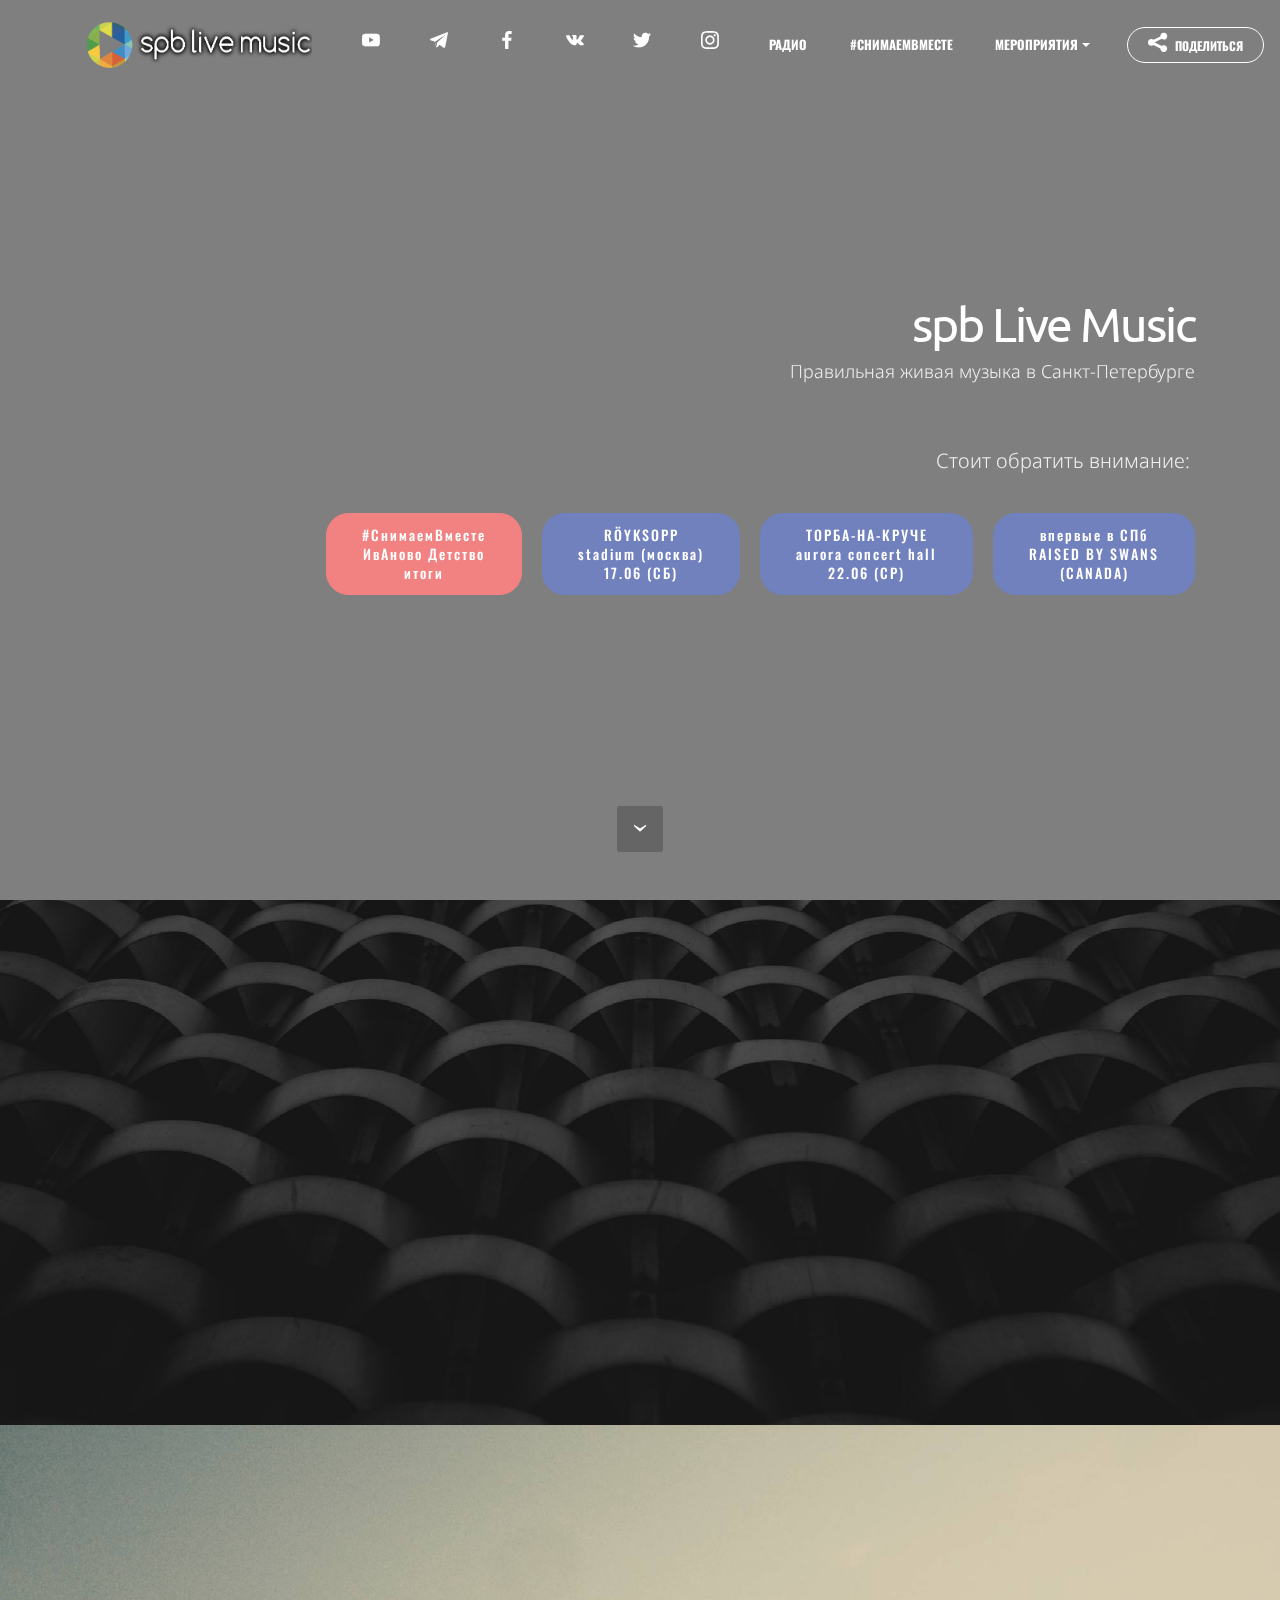
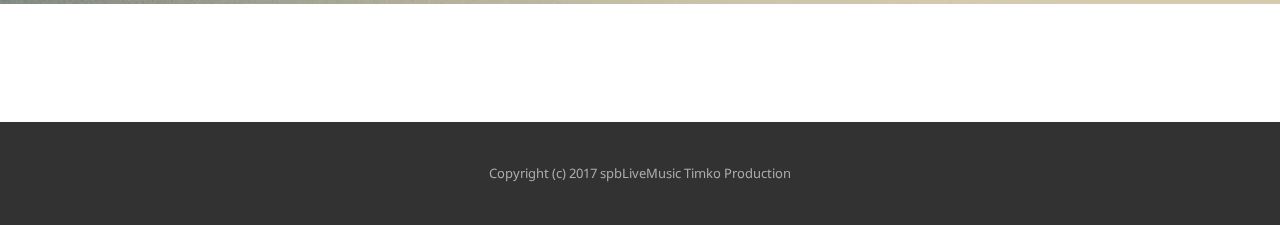
==== commit aedd5a58: "create github pages" ====
--- a/index.html
+++ b/index.html
@@ -60,7 +60,7 @@
                         <div class="hamburger-icon"></div>
                     </button>
 
-                    <ul class="nav-dropdown collapse pull-xs-right nav navbar-nav navbar-toggleable-sm" id="exCollapsingNavbar"><li class="nav-item"><a class="nav-link link" href="https://www.youtube.com/channel/UCCY2X1tJ2CCzSnLNsXWW21g" aria-expanded="false" target="_blank"><span class="socicon socicon-youtube mbr-iconfont mbr-iconfont-btn"></span></a></li><li class="nav-item"><a class="nav-link link" href="https://t.me/spbLiveMusic" aria-expanded="false" target="_blank"><span class="socicon socicon-telegram mbr-iconfont mbr-iconfont-btn"></span></a></li><li class="nav-item"><a class="nav-link link" href="https://www.facebook.com/spbLiveMusic/" aria-expanded="false" target="_blank"><span class="socicon socicon-facebook mbr-iconfont mbr-iconfont-btn"></span></a></li><li class="nav-item"><a class="nav-link link" href="https://vk.com/spblivemusicru" aria-expanded="false" target="_blank"><span class="socicon socicon-vkontakte mbr-iconfont mbr-iconfont-btn"></span></a></li><li class="nav-item"><a class="nav-link link" href="https://twitter.com/SpbLiveMusic" aria-expanded="false" target="_blank"><span class="socicon socicon-twitter mbr-iconfont mbr-iconfont-btn"></span></a></li><li class="nav-item"><a class="nav-link link" href="https://instagram.com/spbLiveMusic" aria-expanded="false" target="_blank"><span class="socicon socicon-instagram mbr-iconfont mbr-iconfont-btn"></span></a></li><li class="nav-item"><a class="nav-link link" href="https://spblivemusic.ru/radio" aria-expanded="false" target="_blank">РАДИО</a></li><li class="nav-item"><a class="nav-link link" href="index.html#msg-box5-3h" aria-expanded="false">#СНИМАЕМВМЕСТЕ</a></li><li class="nav-item dropdown"><a class="nav-link link dropdown-toggle" href="" aria-expanded="false" data-toggle="dropdown-submenu">МЕРОПРИЯТИЯ</a><div class="dropdown-menu"><a class="dropdown-item" href="torba-na-kruche.html" aria-expanded="false"><p>ТОРБА-НА-КРУЧЕ - 22.06 (ЧТ)</p></a><a class="dropdown-item" href="raised-by-swans.html" aria-expanded="false"><p>RAISED BY SWANS (CANADA)</p></a><br></div></li><li class="nav-item nav-btn"><a class="nav-link btn btn-white btn-white-outline" href="#bottom"><span class="socicon socicon-sharethis mbr-iconfont mbr-iconfont-btn"></span>ПОДЕЛИТЬСЯ</a></li></ul>
+                    <ul class="nav-dropdown collapse pull-xs-right nav navbar-nav navbar-toggleable-sm" id="exCollapsingNavbar"><li class="nav-item"><a class="nav-link link" href="https://www.youtube.com/channel/UCCY2X1tJ2CCzSnLNsXWW21g" aria-expanded="false" target="_blank"><span class="socicon socicon-youtube mbr-iconfont mbr-iconfont-btn"></span></a></li><li class="nav-item"><a class="nav-link link" href="https://t.me/spbLiveMusic" aria-expanded="false" target="_blank"><span class="socicon socicon-telegram mbr-iconfont mbr-iconfont-btn"></span></a></li><li class="nav-item"><a class="nav-link link" href="https://www.facebook.com/spbLiveMusic/" aria-expanded="false" target="_blank"><span class="socicon socicon-facebook mbr-iconfont mbr-iconfont-btn"></span></a></li><li class="nav-item"><a class="nav-link link" href="https://vk.com/spblivemusicru" aria-expanded="false" target="_blank"><span class="socicon socicon-vkontakte mbr-iconfont mbr-iconfont-btn"></span></a></li><li class="nav-item"><a class="nav-link link" href="https://twitter.com/SpbLiveMusic" aria-expanded="false" target="_blank"><span class="socicon socicon-twitter mbr-iconfont mbr-iconfont-btn"></span></a></li><li class="nav-item"><a class="nav-link link" href="https://instagram.com/spbLiveMusic" aria-expanded="false" target="_blank"><span class="socicon socicon-instagram mbr-iconfont mbr-iconfont-btn"></span></a></li><li class="nav-item"><a class="nav-link link" href="https://spblivemusic.ru/radio" aria-expanded="false" target="_blank">РАДИО</a></li><li class="nav-item"><a class="nav-link link" href="index.html#msg-box5-3h" aria-expanded="false">#СНИМАЕМВМЕСТЕ</a></li><li class="nav-item dropdown open"><a class="nav-link link dropdown-toggle" href="" aria-expanded="true" data-toggle="dropdown-submenu">МЕРОПРИЯТИЯ</a><div class="dropdown-menu"><a class="dropdown-item" href="royksopp.html" aria-expanded="false"><p>RÖYKSOPP - 17.06 (СБ, МСК)</p></a><a class="dropdown-item" href="torba-na-kruche.html" aria-expanded="false"><p>ТОРБА-НА-КРУЧЕ - 22.06 (ЧТ)</p></a><a class="dropdown-item" href="raised-by-swans.html" aria-expanded="false"><p>RAISED BY SWANS (CANADA)</p></a><br></div></li><li class="nav-item nav-btn"><a class="nav-link btn btn-white btn-white-outline" href="#bottom"><span class="socicon socicon-sharethis mbr-iconfont mbr-iconfont-btn"></span>ПОДЕЛИТЬСЯ</a></li></ul>
                     <button hidden="" class="navbar-toggler navbar-close" type="button" data-toggle="collapse" data-target="#exCollapsingNavbar">
                         <div class="close-icon"></div>
                     </button>
@@ -85,7 +85,7 @@
 
                     <h1 class="mbr-section-title display-1"><span style="font-weight: normal;">spb Live Music</span></h1>
                     <p class="mbr-section-lead lead"><span style="line-height: 1.5;">Правильная живая музыка в Санкт-Петербурге</span><br><span style="line-height: 1.5;"><br></span><br>Стоит обратить внимание:&nbsp;</p>
-                    <div class="mbr-section-btn">     <a class="btn btn-lg btn-danger" href="index.html#msg-box5-3h">#СнимаемВместе<br>ИвАново Детство<br>итоги<br></a>      <a class="btn btn-lg btn-primary" href="torba-na-kruche.html">ТОРБА-НА-КРУЧЕ<br>aurora concert hall<br>22.06 (СР)<br></a>  <a class="btn btn-lg btn-primary" href="raised-by-swans.html">впервые в СПб<br>RAISED BY SWANS<br>(CANADA)<br></a> </div>
+                    <div class="mbr-section-btn">     <a class="btn btn-lg btn-danger" href="index.html#msg-box5-3h">#СнимаемВместе<br>ИвАново Детство<br>итоги<br></a>      <a class="btn btn-lg btn-primary" href="royksopp.html">RÖYKSOPP<br>stadium (москва)<br>17.06 (СБ)<br></a> <a class="btn btn-lg btn-primary" href="torba-na-kruche.html">ТОРБА-НА-КРУЧЕ<br>aurora concert hall<br>22.06 (СР)<br></a>  <a class="btn btn-lg btn-primary" href="raised-by-swans.html">впервые в СПб<br>RAISED BY SWANS<br>(CANADA)<br></a> </div>
                 </div>
             </div>
         </div>
--- a/assets/mobirise/css/mbr-additional.css
+++ b/assets/mobirise/css/mbr-additional.css
@@ -1287,3 +1287,96 @@
 #social-buttons1-3c .mbr-section-title {
   font-size: 36px;
 }
+
+
+#msg-box3-3i .mbr-section-title,
+#msg-box3-3i p {
+  color: #000;
+}
+#msg-box3-3i .mbr-section-title {
+  color: #ffffff;
+}
+#msg-box3-3i .lead P {
+  color: #ffffff;
+}
+#msg-box3-3i .mbr-section-title DIV {
+  font-size: 30px;
+}
+#menu-3j .hide-buttons .nav-btn {
+  display: none !important;
+}
+#menu-3j .navbar-caption {
+  color: #ffffff;
+}
+#menu-3j .navbar-toggler {
+  color: #ffffff;
+}
+#menu-3j .close-icon::before,
+#menu-3j .close-icon::after {
+  background-color: #ffffff;
+}
+#menu-3j .link,
+#menu-3j .dropdown-item {
+  color: #ffffff;
+  font-family: 'Oswald', sans-serif;
+}
+#menu-3j .link {
+  font-size: 0.8rem;
+}
+#menu-3j .dropdown-item,
+#menu-3j .nav-dropdown-sm .link {
+  font-size: 0.866rem;
+}
+#menu-3j .link:hover,
+#menu-3j .dropdown-item:hover,
+#menu-3j .link:focus,
+#menu-3j .dropdown-item:focus {
+  color: #7181be;
+}
+#menu-3j .link[aria-expanded="true"],
+#menu-3j .dropdown-menu {
+  background: #000000;
+}
+#menu-3j .nav-dropdown-sm .link:focus,
+#menu-3j .nav-dropdown-sm .link:hover,
+#menu-3j .nav-dropdown-sm .dropdown-item:focus,
+#menu-3j .nav-dropdown-sm .dropdown-item:hover {
+  background: #000000!important;
+}
+#menu-3j .navbar,
+#menu-3j .nav-dropdown-sm,
+#menu-3j .nav-dropdown-sm .link[aria-expanded="true"],
+#menu-3j .nav-dropdown-sm .dropdown-menu {
+  background: #000000;
+}
+#menu-3j .bg-color.transparent .link {
+  color: #ffffff;
+  transition: none;
+}
+#menu-3j .bg-color.transparent.opened .link {
+  transition: color 0.2s ease-in-out;
+}
+#menu-3j .bg-color.transparent.opened .link:hover,
+#menu-3j .bg-color.transparent.opened .link:focus {
+  color: #7181be;
+}
+#menu-3j .link[aria-expanded="true"],
+#menu-3j .dropdown-item[aria-expanded="true"] {
+  color: #7181be!important;
+}
+#menu-3j .btn {
+  font-size: 12px;
+  font-family: 'Oswald', sans-serif;
+}
+#msg-box5-3l P {
+  text-align: left;
+  color: #ffffff;
+  font-size: 16px;
+}
+#msg-box5-3l H3 {
+  text-align: center;
+  color: #efefef;
+}
+#social-buttons1-3m .mbr-section-title {
+  font-size: 36px;
+}
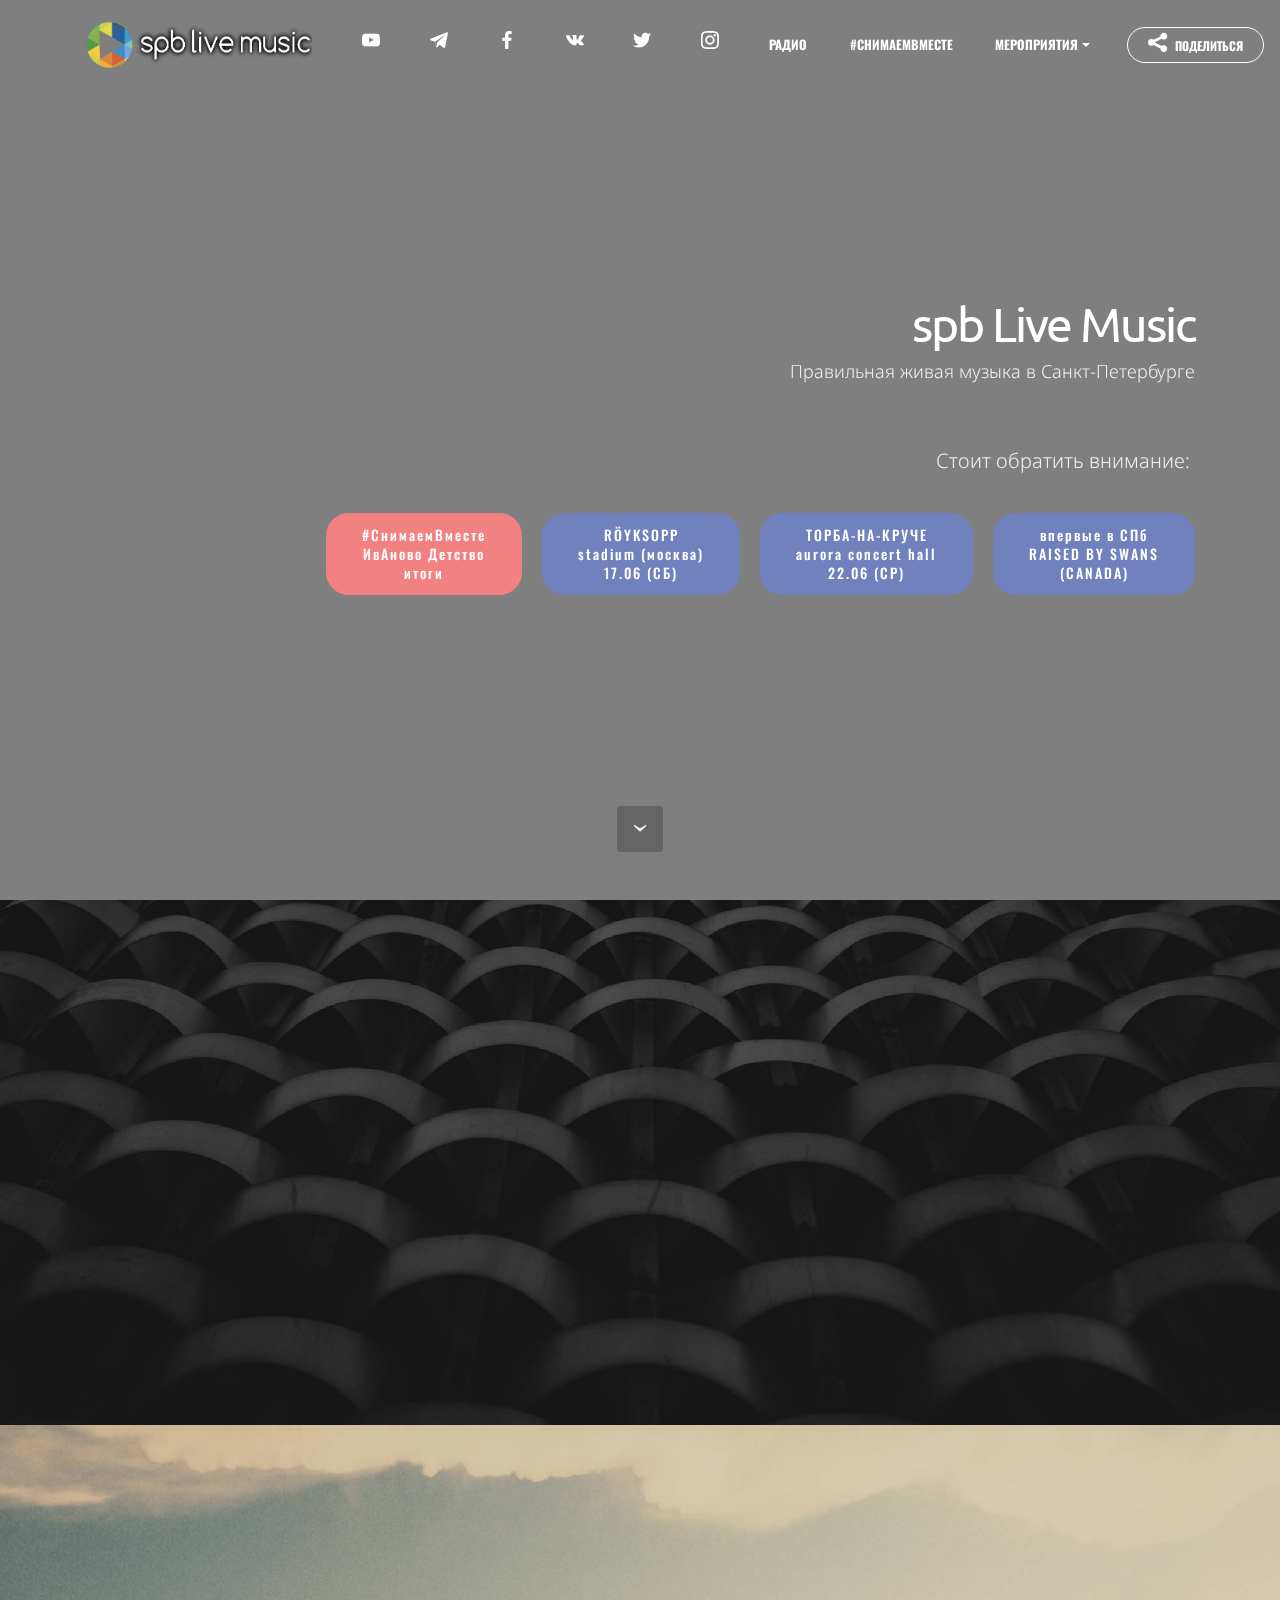
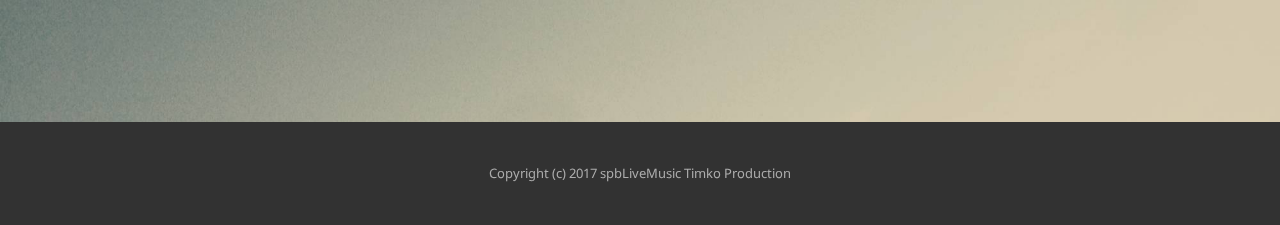
==== commit 25382952: "create github pages" ====
--- a/index.html
+++ b/index.html
@@ -73,7 +73,7 @@
 
 </section>
 
-<section class="engine"><a rel="external" href="https://mobirise.com">mobirise.com</a></section><section class="mbr-section mbr-section-hero mbr-section-full mbr-section-with-arrow mbr-after-navbar" id="header4-5" data-bg-video="https://www.youtube.com/embed/GjKvpVxA_ok?rel=0&amp;amp;showinfo=0&amp;autoplay=0&amp;loop=0">
+<section class="engine"><a rel="external" href="https://mobirise.com">Mobirise Website Builder</a></section><section class="mbr-section mbr-section-hero mbr-section-full mbr-section-with-arrow mbr-after-navbar" id="header4-5" data-bg-video="https://www.youtube.com/embed/GjKvpVxA_ok?rel=0&amp;amp;showinfo=0&amp;autoplay=0&amp;loop=0">
 
     <div class="mbr-overlay" style="opacity: 0.5; background-color: rgb(0, 0, 0);"></div>
 
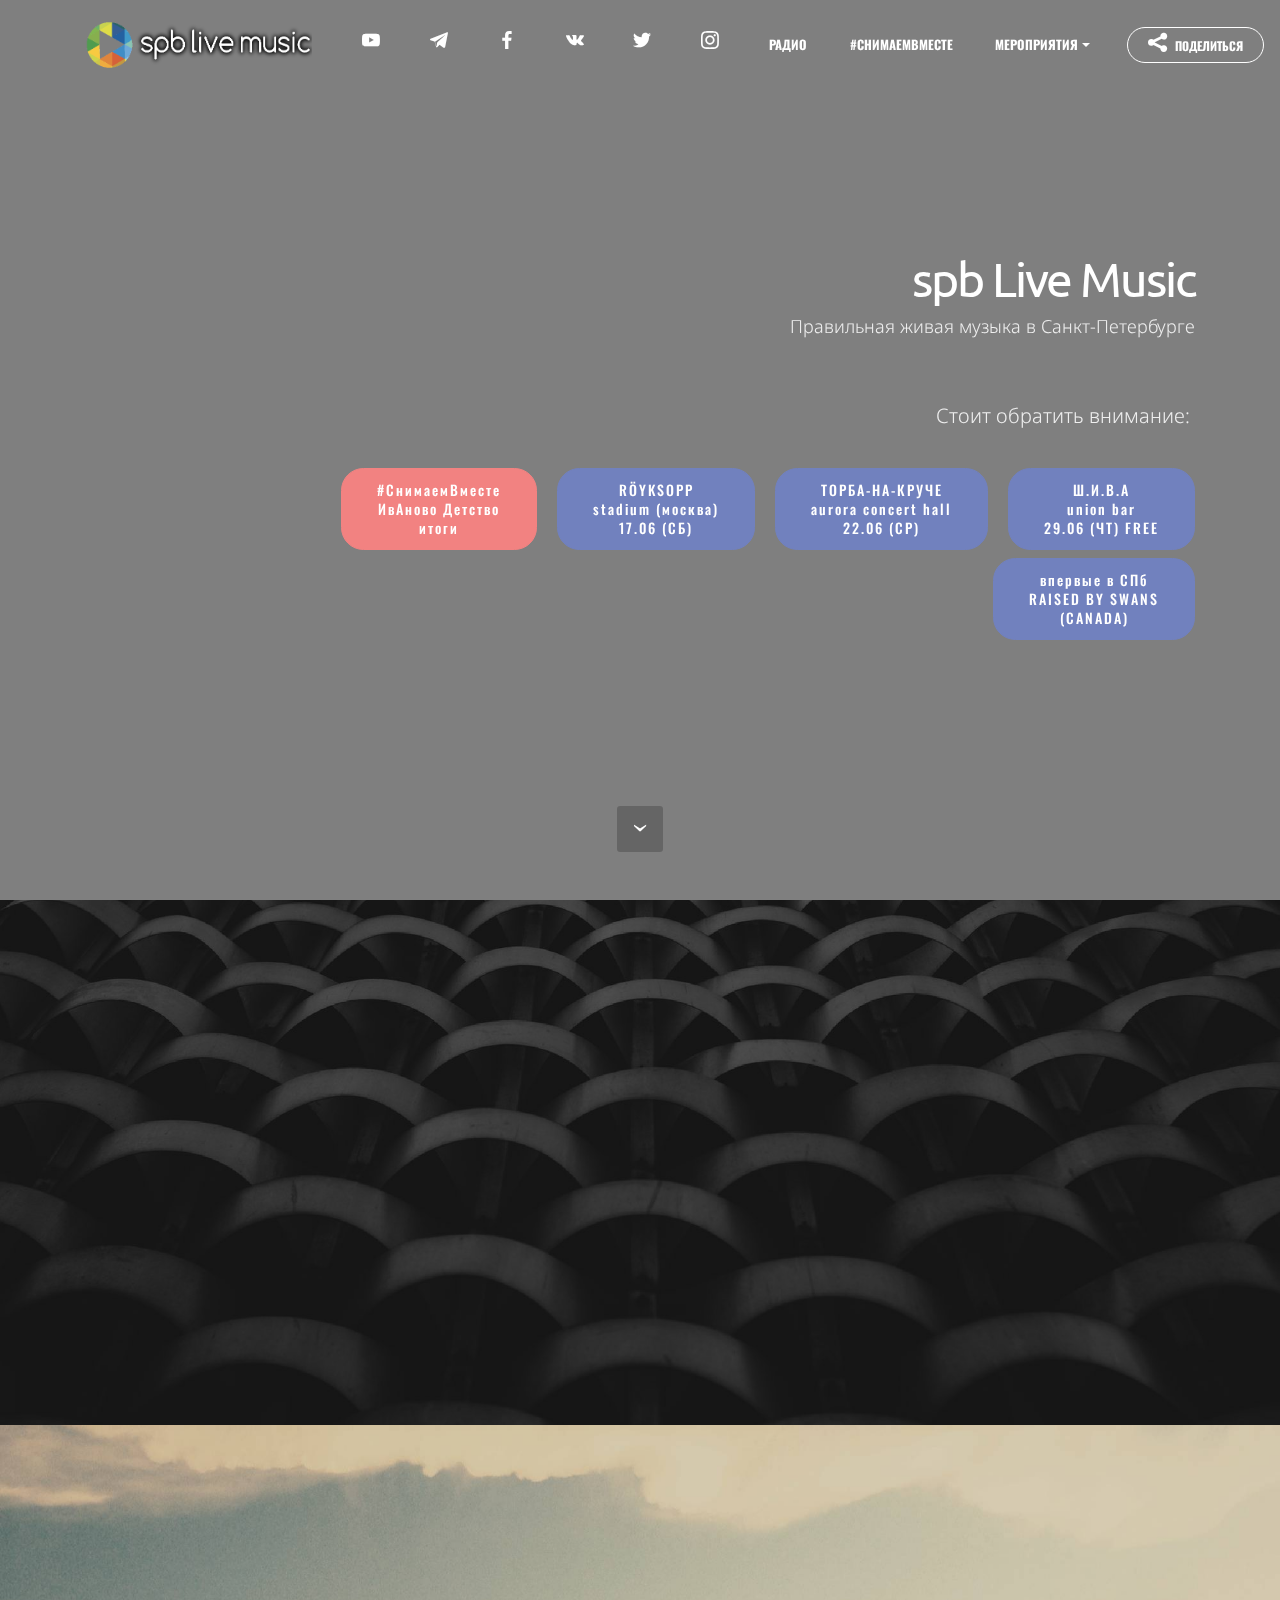
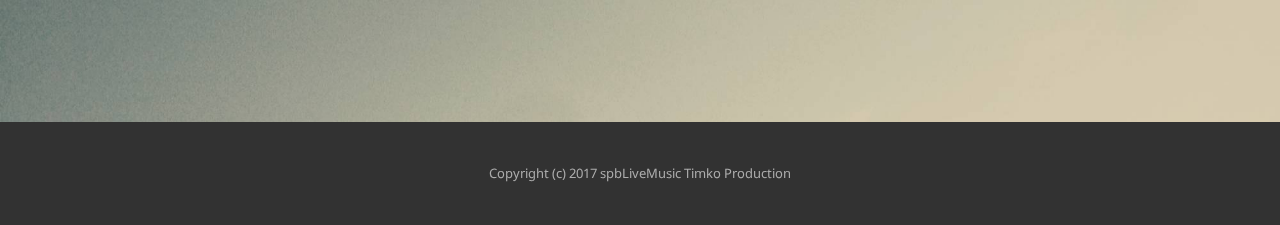
==== commit eb7d3d13: "create github pages" ====
--- a/index.html
+++ b/index.html
@@ -60,7 +60,7 @@
                         <div class="hamburger-icon"></div>
                     </button>
 
-                    <ul class="nav-dropdown collapse pull-xs-right nav navbar-nav navbar-toggleable-sm" id="exCollapsingNavbar"><li class="nav-item"><a class="nav-link link" href="https://www.youtube.com/channel/UCCY2X1tJ2CCzSnLNsXWW21g" aria-expanded="false" target="_blank"><span class="socicon socicon-youtube mbr-iconfont mbr-iconfont-btn"></span></a></li><li class="nav-item"><a class="nav-link link" href="https://t.me/spbLiveMusic" aria-expanded="false" target="_blank"><span class="socicon socicon-telegram mbr-iconfont mbr-iconfont-btn"></span></a></li><li class="nav-item"><a class="nav-link link" href="https://www.facebook.com/spbLiveMusic/" aria-expanded="false" target="_blank"><span class="socicon socicon-facebook mbr-iconfont mbr-iconfont-btn"></span></a></li><li class="nav-item"><a class="nav-link link" href="https://vk.com/spblivemusicru" aria-expanded="false" target="_blank"><span class="socicon socicon-vkontakte mbr-iconfont mbr-iconfont-btn"></span></a></li><li class="nav-item"><a class="nav-link link" href="https://twitter.com/SpbLiveMusic" aria-expanded="false" target="_blank"><span class="socicon socicon-twitter mbr-iconfont mbr-iconfont-btn"></span></a></li><li class="nav-item"><a class="nav-link link" href="https://instagram.com/spbLiveMusic" aria-expanded="false" target="_blank"><span class="socicon socicon-instagram mbr-iconfont mbr-iconfont-btn"></span></a></li><li class="nav-item"><a class="nav-link link" href="https://spblivemusic.ru/radio" aria-expanded="false" target="_blank">РАДИО</a></li><li class="nav-item"><a class="nav-link link" href="index.html#msg-box5-3h" aria-expanded="false">#СНИМАЕМВМЕСТЕ</a></li><li class="nav-item dropdown open"><a class="nav-link link dropdown-toggle" href="" aria-expanded="true" data-toggle="dropdown-submenu">МЕРОПРИЯТИЯ</a><div class="dropdown-menu"><a class="dropdown-item" href="royksopp.html" aria-expanded="false"><p>RÖYKSOPP - 17.06 (СБ, МСК)</p></a><a class="dropdown-item" href="torba-na-kruche.html" aria-expanded="false"><p>ТОРБА-НА-КРУЧЕ - 22.06 (ЧТ)</p></a><a class="dropdown-item" href="raised-by-swans.html" aria-expanded="false"><p>RAISED BY SWANS (CANADA)</p></a><br></div></li><li class="nav-item nav-btn"><a class="nav-link btn btn-white btn-white-outline" href="#bottom"><span class="socicon socicon-sharethis mbr-iconfont mbr-iconfont-btn"></span>ПОДЕЛИТЬСЯ</a></li></ul>
+                    <ul class="nav-dropdown collapse pull-xs-right nav navbar-nav navbar-toggleable-sm" id="exCollapsingNavbar"><li class="nav-item"><a class="nav-link link" href="https://www.youtube.com/channel/UCCY2X1tJ2CCzSnLNsXWW21g" aria-expanded="false" target="_blank"><span class="socicon socicon-youtube mbr-iconfont mbr-iconfont-btn"></span></a></li><li class="nav-item"><a class="nav-link link" href="https://t.me/spbLiveMusic" aria-expanded="false" target="_blank"><span class="socicon socicon-telegram mbr-iconfont mbr-iconfont-btn"></span></a></li><li class="nav-item"><a class="nav-link link" href="https://www.facebook.com/spbLiveMusic/" aria-expanded="false" target="_blank"><span class="socicon socicon-facebook mbr-iconfont mbr-iconfont-btn"></span></a></li><li class="nav-item"><a class="nav-link link" href="https://vk.com/spblivemusicru" aria-expanded="false" target="_blank"><span class="socicon socicon-vkontakte mbr-iconfont mbr-iconfont-btn"></span></a></li><li class="nav-item"><a class="nav-link link" href="https://twitter.com/SpbLiveMusic" aria-expanded="false" target="_blank"><span class="socicon socicon-twitter mbr-iconfont mbr-iconfont-btn"></span></a></li><li class="nav-item"><a class="nav-link link" href="https://instagram.com/spbLiveMusic" aria-expanded="false" target="_blank"><span class="socicon socicon-instagram mbr-iconfont mbr-iconfont-btn"></span></a></li><li class="nav-item"><a class="nav-link link" href="https://spblivemusic.ru/radio" aria-expanded="false" target="_blank">РАДИО</a></li><li class="nav-item"><a class="nav-link link" href="index.html#msg-box5-3h" aria-expanded="false">#СНИМАЕМВМЕСТЕ</a></li><li class="nav-item dropdown open"><a class="nav-link link dropdown-toggle" href="" aria-expanded="true" data-toggle="dropdown-submenu">МЕРОПРИЯТИЯ</a><div class="dropdown-menu"><a class="dropdown-item" href="royksopp.html" aria-expanded="false"><p>RÖYKSOPP - 17.06 (СБ, МСК)</p></a><a class="dropdown-item" href="torba-na-kruche.html" aria-expanded="false"><p>ТОРБА-НА-КРУЧЕ - 22.06 (ЧТ)</p></a><a class="dropdown-item" href="shiva.html" aria-expanded="false">ШИВА - 29.06 (ЧТ, FREE)</a><a class="dropdown-item" href="raised-by-swans.html" aria-expanded="false"><p>RAISED BY SWANS (CANADA)</p></a><br></div></li><li class="nav-item nav-btn"><a class="nav-link btn btn-white btn-white-outline" href="#bottom"><span class="socicon socicon-sharethis mbr-iconfont mbr-iconfont-btn"></span>ПОДЕЛИТЬСЯ</a></li></ul>
                     <button hidden="" class="navbar-toggler navbar-close" type="button" data-toggle="collapse" data-target="#exCollapsingNavbar">
                         <div class="close-icon"></div>
                     </button>
@@ -73,7 +73,7 @@
 
 </section>
 
-<section class="engine"><a rel="external" href="https://mobirise.com">Mobirise Website Builder</a></section><section class="mbr-section mbr-section-hero mbr-section-full mbr-section-with-arrow mbr-after-navbar" id="header4-5" data-bg-video="https://www.youtube.com/embed/GjKvpVxA_ok?rel=0&amp;amp;showinfo=0&amp;autoplay=0&amp;loop=0">
+<section class="engine"><a rel="external" href="https://mobirise.com">Mobirise Web Maker</a></section><section class="mbr-section mbr-section-hero mbr-section-full mbr-section-with-arrow mbr-after-navbar" id="header4-5" data-bg-video="https://www.youtube.com/embed/GjKvpVxA_ok?rel=0&amp;amp;showinfo=0&amp;autoplay=0&amp;loop=0">
 
     <div class="mbr-overlay" style="opacity: 0.5; background-color: rgb(0, 0, 0);"></div>
 
@@ -85,7 +85,7 @@
 
                     <h1 class="mbr-section-title display-1"><span style="font-weight: normal;">spb Live Music</span></h1>
                     <p class="mbr-section-lead lead"><span style="line-height: 1.5;">Правильная живая музыка в Санкт-Петербурге</span><br><span style="line-height: 1.5;"><br></span><br>Стоит обратить внимание:&nbsp;</p>
-                    <div class="mbr-section-btn">     <a class="btn btn-lg btn-danger" href="index.html#msg-box5-3h">#СнимаемВместе<br>ИвАново Детство<br>итоги<br></a>      <a class="btn btn-lg btn-primary" href="royksopp.html">RÖYKSOPP<br>stadium (москва)<br>17.06 (СБ)<br></a> <a class="btn btn-lg btn-primary" href="torba-na-kruche.html">ТОРБА-НА-КРУЧЕ<br>aurora concert hall<br>22.06 (СР)<br></a>  <a class="btn btn-lg btn-primary" href="raised-by-swans.html">впервые в СПб<br>RAISED BY SWANS<br>(CANADA)<br></a> </div>
+                    <div class="mbr-section-btn">     <a class="btn btn-lg btn-danger" href="index.html#msg-box5-3h">#СнимаемВместе<br>ИвАново Детство<br>итоги<br></a>      <a class="btn btn-lg btn-primary" href="royksopp.html">RÖYKSOPP<br>stadium (москва)<br>17.06 (СБ)<br></a> <a class="btn btn-lg btn-primary" href="torba-na-kruche.html">ТОРБА-НА-КРУЧЕ<br>aurora concert hall<br>22.06 (СР)<br></a>  <a class="btn btn-lg btn-primary" href="raised-by-swans.html">Ш.И.В.А<br>union bar<br>29.06 (ЧТ) FREE<br></a> <a class="btn btn-lg btn-primary" href="raised-by-swans.html">впервые в СПб<br>RAISED BY SWANS<br>(CANADA)<br></a> </div>
                 </div>
             </div>
         </div>
--- a/assets/mobirise/css/mbr-additional.css
+++ b/assets/mobirise/css/mbr-additional.css
@@ -1380,3 +1380,96 @@
 #social-buttons1-3m .mbr-section-title {
   font-size: 36px;
 }
+
+
+#msg-box3-3n .mbr-section-title,
+#msg-box3-3n p {
+  color: #000;
+}
+#msg-box3-3n .mbr-section-title {
+  color: #ffffff;
+}
+#msg-box3-3n .lead P {
+  color: #ffffff;
+}
+#msg-box3-3n .mbr-section-title DIV {
+  font-size: 30px;
+}
+#menu-3o .hide-buttons .nav-btn {
+  display: none !important;
+}
+#menu-3o .navbar-caption {
+  color: #ffffff;
+}
+#menu-3o .navbar-toggler {
+  color: #ffffff;
+}
+#menu-3o .close-icon::before,
+#menu-3o .close-icon::after {
+  background-color: #ffffff;
+}
+#menu-3o .link,
+#menu-3o .dropdown-item {
+  color: #ffffff;
+  font-family: 'Oswald', sans-serif;
+}
+#menu-3o .link {
+  font-size: 0.8rem;
+}
+#menu-3o .dropdown-item,
+#menu-3o .nav-dropdown-sm .link {
+  font-size: 0.866rem;
+}
+#menu-3o .link:hover,
+#menu-3o .dropdown-item:hover,
+#menu-3o .link:focus,
+#menu-3o .dropdown-item:focus {
+  color: #7181be;
+}
+#menu-3o .link[aria-expanded="true"],
+#menu-3o .dropdown-menu {
+  background: #000000;
+}
+#menu-3o .nav-dropdown-sm .link:focus,
+#menu-3o .nav-dropdown-sm .link:hover,
+#menu-3o .nav-dropdown-sm .dropdown-item:focus,
+#menu-3o .nav-dropdown-sm .dropdown-item:hover {
+  background: #000000!important;
+}
+#menu-3o .navbar,
+#menu-3o .nav-dropdown-sm,
+#menu-3o .nav-dropdown-sm .link[aria-expanded="true"],
+#menu-3o .nav-dropdown-sm .dropdown-menu {
+  background: #000000;
+}
+#menu-3o .bg-color.transparent .link {
+  color: #ffffff;
+  transition: none;
+}
+#menu-3o .bg-color.transparent.opened .link {
+  transition: color 0.2s ease-in-out;
+}
+#menu-3o .bg-color.transparent.opened .link:hover,
+#menu-3o .bg-color.transparent.opened .link:focus {
+  color: #7181be;
+}
+#menu-3o .link[aria-expanded="true"],
+#menu-3o .dropdown-item[aria-expanded="true"] {
+  color: #7181be!important;
+}
+#menu-3o .btn {
+  font-size: 12px;
+  font-family: 'Oswald', sans-serif;
+}
+#msg-box5-3q P {
+  text-align: left;
+  color: #ffffff;
+  font-size: 16px;
+}
+#msg-box5-3q H3 {
+  text-align: center;
+  color: #efefef;
+}
+#social-buttons1-3r .mbr-section-title {
+  font-size: 36px;
+}
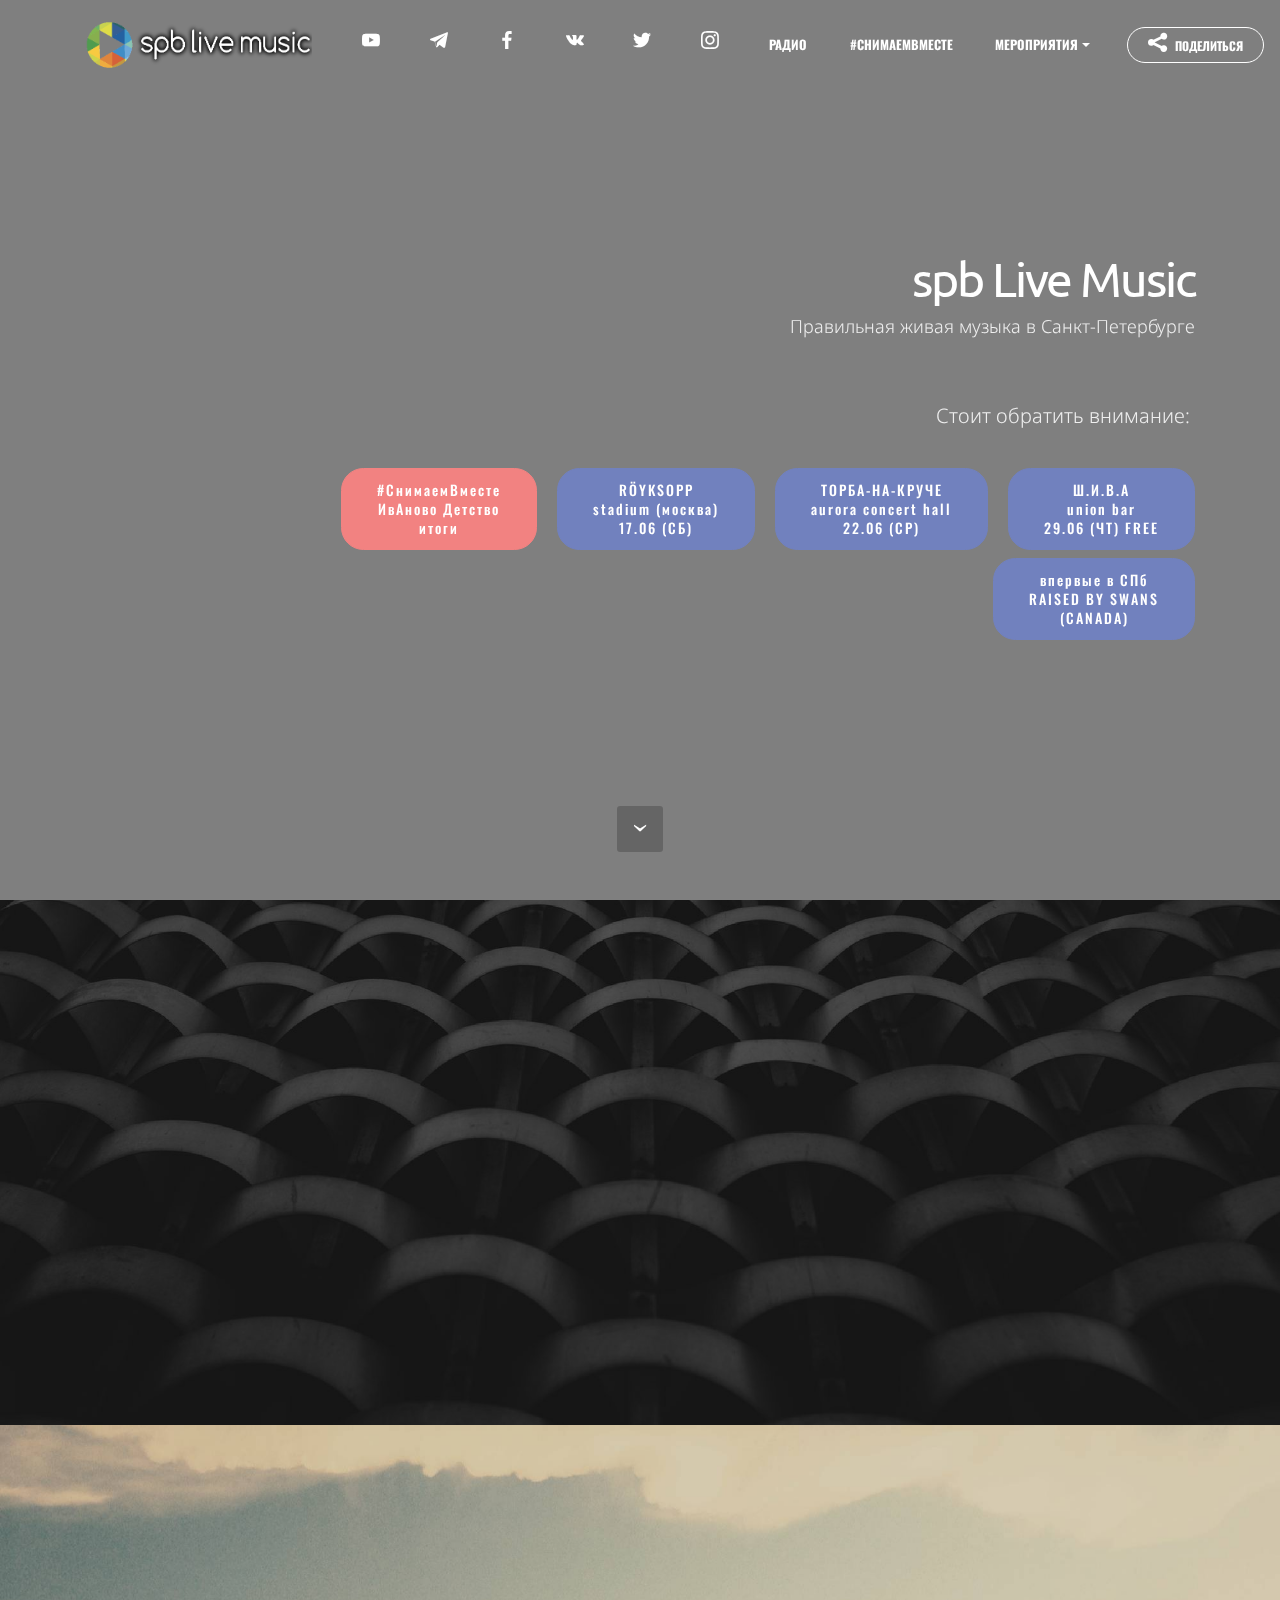
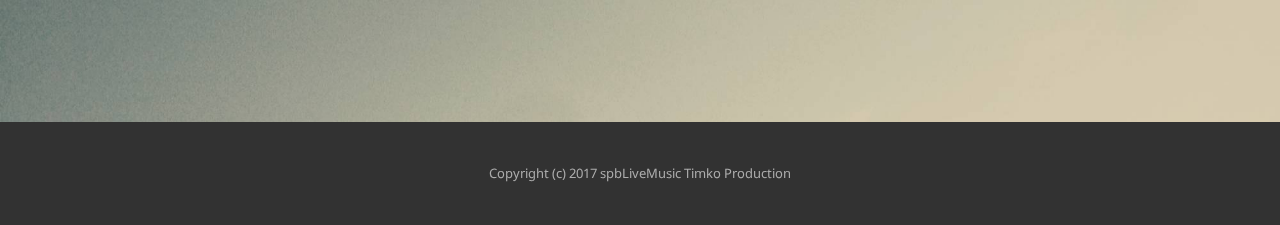
==== commit e2483b54: "create github pages" ====
--- a/index.html
+++ b/index.html
@@ -73,7 +73,7 @@
 
 </section>
 
-<section class="engine"><a rel="external" href="https://mobirise.com">Mobirise Web Maker</a></section><section class="mbr-section mbr-section-hero mbr-section-full mbr-section-with-arrow mbr-after-navbar" id="header4-5" data-bg-video="https://www.youtube.com/embed/GjKvpVxA_ok?rel=0&amp;amp;showinfo=0&amp;autoplay=0&amp;loop=0">
+<section class="engine"><a rel="external" href="https://mobirise.com">Mobirise Site Builder</a></section><section class="mbr-section mbr-section-hero mbr-section-full mbr-section-with-arrow mbr-after-navbar" id="header4-5" data-bg-video="https://www.youtube.com/embed/GjKvpVxA_ok?rel=0&amp;amp;showinfo=0&amp;autoplay=0&amp;loop=0">
 
     <div class="mbr-overlay" style="opacity: 0.5; background-color: rgb(0, 0, 0);"></div>
 
@@ -85,7 +85,7 @@
 
                     <h1 class="mbr-section-title display-1"><span style="font-weight: normal;">spb Live Music</span></h1>
                     <p class="mbr-section-lead lead"><span style="line-height: 1.5;">Правильная живая музыка в Санкт-Петербурге</span><br><span style="line-height: 1.5;"><br></span><br>Стоит обратить внимание:&nbsp;</p>
-                    <div class="mbr-section-btn">     <a class="btn btn-lg btn-danger" href="index.html#msg-box5-3h">#СнимаемВместе<br>ИвАново Детство<br>итоги<br></a>      <a class="btn btn-lg btn-primary" href="royksopp.html">RÖYKSOPP<br>stadium (москва)<br>17.06 (СБ)<br></a> <a class="btn btn-lg btn-primary" href="torba-na-kruche.html">ТОРБА-НА-КРУЧЕ<br>aurora concert hall<br>22.06 (СР)<br></a>  <a class="btn btn-lg btn-primary" href="raised-by-swans.html">Ш.И.В.А<br>union bar<br>29.06 (ЧТ) FREE<br></a> <a class="btn btn-lg btn-primary" href="raised-by-swans.html">впервые в СПб<br>RAISED BY SWANS<br>(CANADA)<br></a> </div>
+                    <div class="mbr-section-btn">     <a class="btn btn-lg btn-danger" href="index.html#msg-box5-3h">#СнимаемВместе<br>ИвАново Детство<br>итоги<br></a>      <a class="btn btn-lg btn-primary" href="royksopp.html">RÖYKSOPP<br>stadium (москва)<br>17.06 (СБ)<br></a> <a class="btn btn-lg btn-primary" href="torba-na-kruche.html">ТОРБА-НА-КРУЧЕ<br>aurora concert hall<br>22.06 (СР)<br></a>  <a class="btn btn-lg btn-primary" href="shiva.html">Ш.И.В.А<br>union bar<br>29.06 (ЧТ) FREE<br></a> <a class="btn btn-lg btn-primary" href="raised-by-swans.html">впервые в СПб<br>RAISED BY SWANS<br>(CANADA)<br></a> </div>
                 </div>
             </div>
         </div>
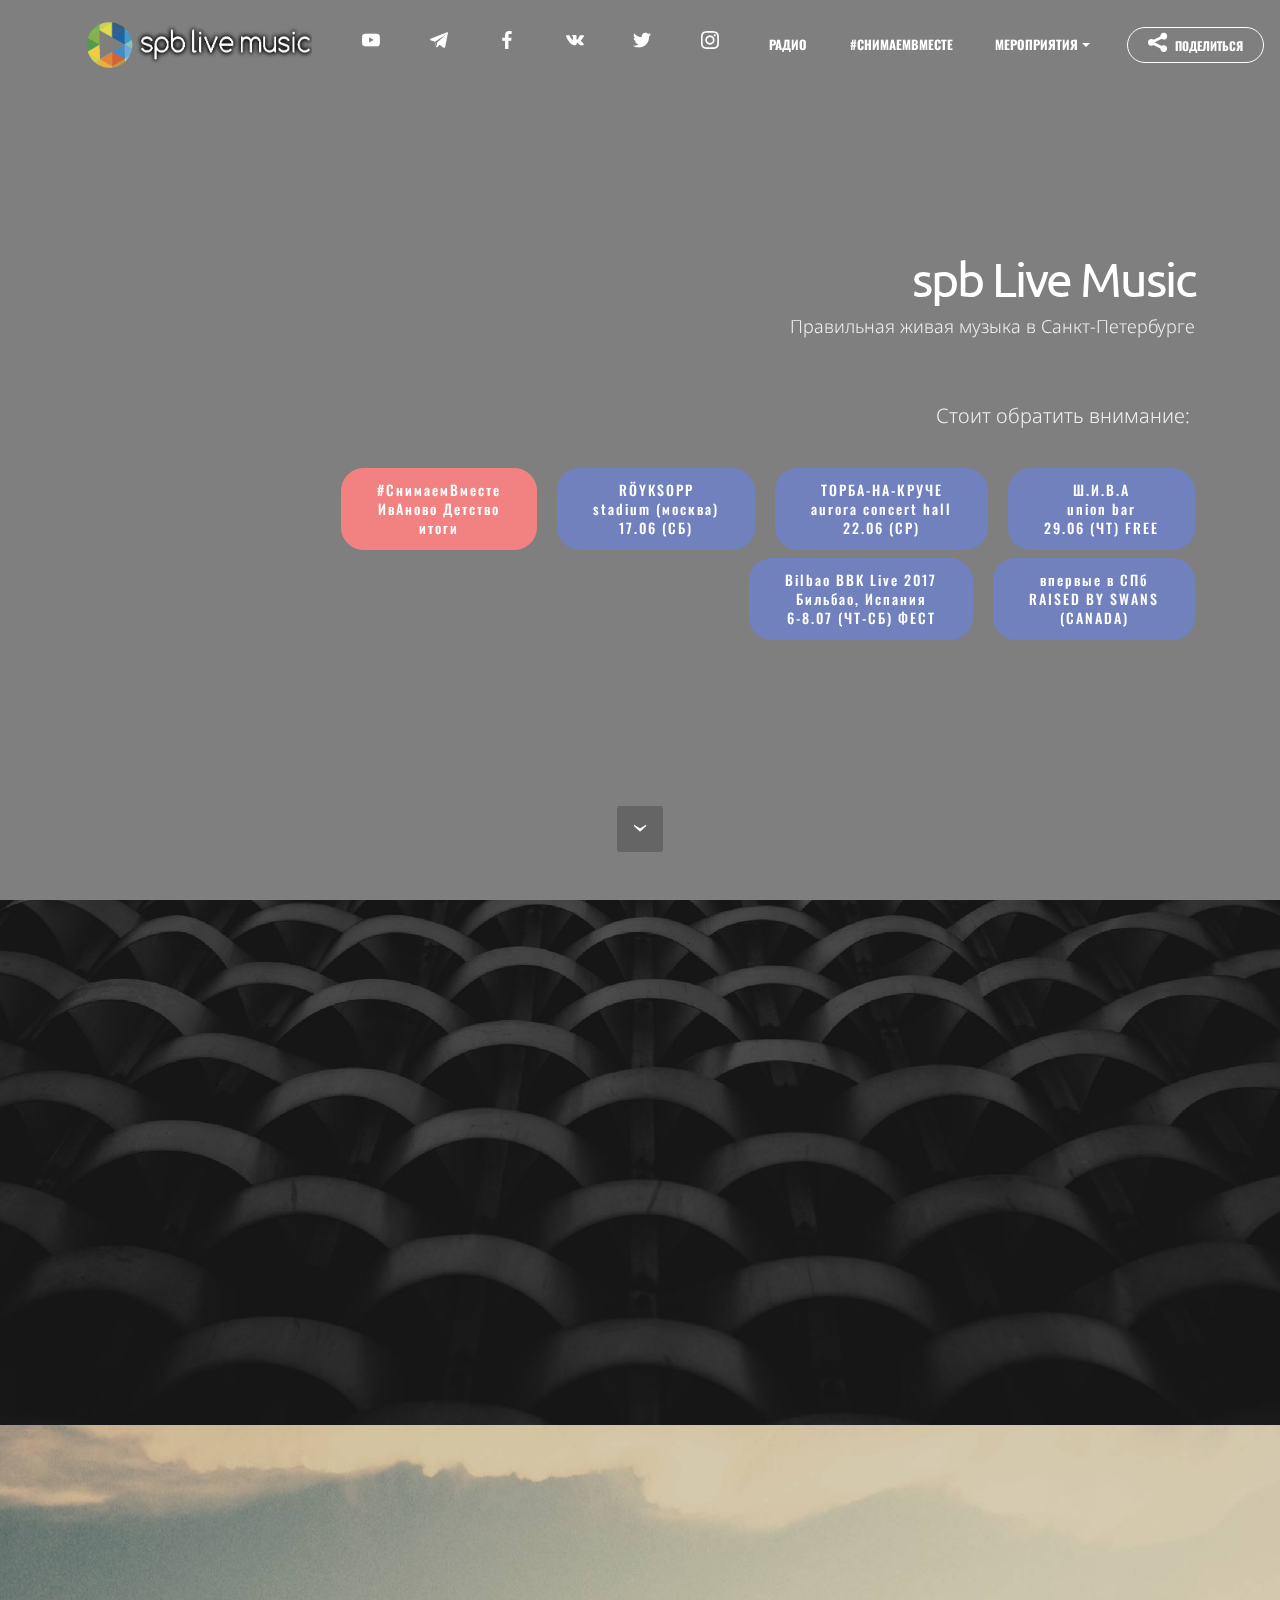
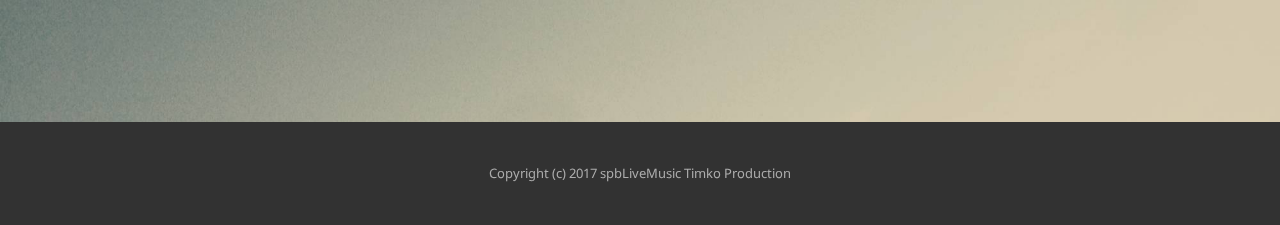
==== commit 6a693f14: "create github pages" ====
--- a/index.html
+++ b/index.html
@@ -60,7 +60,7 @@
                         <div class="hamburger-icon"></div>
                     </button>
 
-                    <ul class="nav-dropdown collapse pull-xs-right nav navbar-nav navbar-toggleable-sm" id="exCollapsingNavbar"><li class="nav-item"><a class="nav-link link" href="https://www.youtube.com/channel/UCCY2X1tJ2CCzSnLNsXWW21g" aria-expanded="false" target="_blank"><span class="socicon socicon-youtube mbr-iconfont mbr-iconfont-btn"></span></a></li><li class="nav-item"><a class="nav-link link" href="https://t.me/spbLiveMusic" aria-expanded="false" target="_blank"><span class="socicon socicon-telegram mbr-iconfont mbr-iconfont-btn"></span></a></li><li class="nav-item"><a class="nav-link link" href="https://www.facebook.com/spbLiveMusic/" aria-expanded="false" target="_blank"><span class="socicon socicon-facebook mbr-iconfont mbr-iconfont-btn"></span></a></li><li class="nav-item"><a class="nav-link link" href="https://vk.com/spblivemusicru" aria-expanded="false" target="_blank"><span class="socicon socicon-vkontakte mbr-iconfont mbr-iconfont-btn"></span></a></li><li class="nav-item"><a class="nav-link link" href="https://twitter.com/SpbLiveMusic" aria-expanded="false" target="_blank"><span class="socicon socicon-twitter mbr-iconfont mbr-iconfont-btn"></span></a></li><li class="nav-item"><a class="nav-link link" href="https://instagram.com/spbLiveMusic" aria-expanded="false" target="_blank"><span class="socicon socicon-instagram mbr-iconfont mbr-iconfont-btn"></span></a></li><li class="nav-item"><a class="nav-link link" href="https://spblivemusic.ru/radio" aria-expanded="false" target="_blank">РАДИО</a></li><li class="nav-item"><a class="nav-link link" href="index.html#msg-box5-3h" aria-expanded="false">#СНИМАЕМВМЕСТЕ</a></li><li class="nav-item dropdown open"><a class="nav-link link dropdown-toggle" href="" aria-expanded="true" data-toggle="dropdown-submenu">МЕРОПРИЯТИЯ</a><div class="dropdown-menu"><a class="dropdown-item" href="royksopp.html" aria-expanded="false"><p>RÖYKSOPP - 17.06 (СБ, МСК)</p></a><a class="dropdown-item" href="torba-na-kruche.html" aria-expanded="false"><p>ТОРБА-НА-КРУЧЕ - 22.06 (ЧТ)</p></a><a class="dropdown-item" href="shiva.html" aria-expanded="false">ШИВА - 29.06 (ЧТ, FREE)</a><a class="dropdown-item" href="raised-by-swans.html" aria-expanded="false"><p>RAISED BY SWANS (CANADA)</p></a><br></div></li><li class="nav-item nav-btn"><a class="nav-link btn btn-white btn-white-outline" href="#bottom"><span class="socicon socicon-sharethis mbr-iconfont mbr-iconfont-btn"></span>ПОДЕЛИТЬСЯ</a></li></ul>
+                    <ul class="nav-dropdown collapse pull-xs-right nav navbar-nav navbar-toggleable-sm" id="exCollapsingNavbar"><li class="nav-item"><a class="nav-link link" href="https://www.youtube.com/channel/UCCY2X1tJ2CCzSnLNsXWW21g" aria-expanded="false" target="_blank"><span class="socicon socicon-youtube mbr-iconfont mbr-iconfont-btn"></span></a></li><li class="nav-item"><a class="nav-link link" href="https://t.me/spbLiveMusic" aria-expanded="false" target="_blank"><span class="socicon socicon-telegram mbr-iconfont mbr-iconfont-btn"></span></a></li><li class="nav-item"><a class="nav-link link" href="https://www.facebook.com/spbLiveMusic/" aria-expanded="false" target="_blank"><span class="socicon socicon-facebook mbr-iconfont mbr-iconfont-btn"></span></a></li><li class="nav-item"><a class="nav-link link" href="https://vk.com/spblivemusicru" aria-expanded="false" target="_blank"><span class="socicon socicon-vkontakte mbr-iconfont mbr-iconfont-btn"></span></a></li><li class="nav-item"><a class="nav-link link" href="https://twitter.com/SpbLiveMusic" aria-expanded="false" target="_blank"><span class="socicon socicon-twitter mbr-iconfont mbr-iconfont-btn"></span></a></li><li class="nav-item"><a class="nav-link link" href="https://instagram.com/spbLiveMusic" aria-expanded="false" target="_blank"><span class="socicon socicon-instagram mbr-iconfont mbr-iconfont-btn"></span></a></li><li class="nav-item"><a class="nav-link link" href="https://spblivemusic.ru/radio" aria-expanded="false" target="_blank">РАДИО</a></li><li class="nav-item"><a class="nav-link link" href="index.html#msg-box5-3h" aria-expanded="false">#СНИМАЕМВМЕСТЕ</a></li><li class="nav-item dropdown open"><a class="nav-link link dropdown-toggle" href="" aria-expanded="true" data-toggle="dropdown-submenu">МЕРОПРИЯТИЯ</a><div class="dropdown-menu"><a class="dropdown-item" href="royksopp.html" aria-expanded="false"><p>RÖYKSOPP - 17.06 (СБ, МСК)</p></a><a class="dropdown-item" href="torba-na-kruche.html" aria-expanded="false"><p>ТОРБА-НА-КРУЧЕ - 22.06 (ЧТ)</p></a><a class="dropdown-item" href="shiva.html" aria-expanded="false">ШИВА - 29.06 (ЧТ, FREE)</a><a class="dropdown-item" href="fest.html" aria-expanded="false">Bilbao BBK Live - 6-8.07 (ФЕСТ, ИСПАНИЯ)</a><a class="dropdown-item" href="raised-by-swans.html" aria-expanded="false"><p>RAISED BY SWANS (CANADA)</p></a><br></div></li><li class="nav-item nav-btn"><a class="nav-link btn btn-white btn-white-outline" href="#bottom"><span class="socicon socicon-sharethis mbr-iconfont mbr-iconfont-btn"></span>ПОДЕЛИТЬСЯ</a></li></ul>
                     <button hidden="" class="navbar-toggler navbar-close" type="button" data-toggle="collapse" data-target="#exCollapsingNavbar">
                         <div class="close-icon"></div>
                     </button>
@@ -73,7 +73,7 @@
 
 </section>
 
-<section class="engine"><a rel="external" href="https://mobirise.com">Mobirise Site Builder</a></section><section class="mbr-section mbr-section-hero mbr-section-full mbr-section-with-arrow mbr-after-navbar" id="header4-5" data-bg-video="https://www.youtube.com/embed/GjKvpVxA_ok?rel=0&amp;amp;showinfo=0&amp;autoplay=0&amp;loop=0">
+<section class="engine"><a rel="external" href="https://mobirise.com">Mobirise</a></section><section class="mbr-section mbr-section-hero mbr-section-full mbr-section-with-arrow mbr-after-navbar" id="header4-5" data-bg-video="https://www.youtube.com/embed/GjKvpVxA_ok?rel=0&amp;amp;showinfo=0&amp;autoplay=0&amp;loop=0">
 
     <div class="mbr-overlay" style="opacity: 0.5; background-color: rgb(0, 0, 0);"></div>
 
@@ -85,7 +85,7 @@
 
                     <h1 class="mbr-section-title display-1"><span style="font-weight: normal;">spb Live Music</span></h1>
                     <p class="mbr-section-lead lead"><span style="line-height: 1.5;">Правильная живая музыка в Санкт-Петербурге</span><br><span style="line-height: 1.5;"><br></span><br>Стоит обратить внимание:&nbsp;</p>
-                    <div class="mbr-section-btn">     <a class="btn btn-lg btn-danger" href="index.html#msg-box5-3h">#СнимаемВместе<br>ИвАново Детство<br>итоги<br></a>      <a class="btn btn-lg btn-primary" href="royksopp.html">RÖYKSOPP<br>stadium (москва)<br>17.06 (СБ)<br></a> <a class="btn btn-lg btn-primary" href="torba-na-kruche.html">ТОРБА-НА-КРУЧЕ<br>aurora concert hall<br>22.06 (СР)<br></a>  <a class="btn btn-lg btn-primary" href="shiva.html">Ш.И.В.А<br>union bar<br>29.06 (ЧТ) FREE<br></a> <a class="btn btn-lg btn-primary" href="raised-by-swans.html">впервые в СПб<br>RAISED BY SWANS<br>(CANADA)<br></a> </div>
+                    <div class="mbr-section-btn">     <a class="btn btn-lg btn-danger" href="index.html#msg-box5-3h">#СнимаемВместе<br>ИвАново Детство<br>итоги<br></a>      <a class="btn btn-lg btn-primary" href="royksopp.html">RÖYKSOPP<br>stadium (москва)<br>17.06 (СБ)<br></a> <a class="btn btn-lg btn-primary" href="torba-na-kruche.html">ТОРБА-НА-КРУЧЕ<br>aurora concert hall<br>22.06 (СР)<br></a>  <a class="btn btn-lg btn-primary" href="shiva.html">Ш.И.В.А<br>union bar<br>29.06 (ЧТ) FREE<br></a> <a class="btn btn-lg btn-primary" href="fest.html">Bilbao BBK Live 2017<br>Бильбао, Испания<br>6-8.07 (ЧТ-СБ) ФЕСТ<br></a> <a class="btn btn-lg btn-primary" href="raised-by-swans.html">впервые в СПб<br>RAISED BY SWANS<br>(CANADA)<br></a> </div>
                 </div>
             </div>
         </div>
--- a/assets/mobirise/css/mbr-additional.css
+++ b/assets/mobirise/css/mbr-additional.css
@@ -1473,3 +1473,96 @@
 #social-buttons1-3r .mbr-section-title {
   font-size: 36px;
 }
+
+
+#msg-box3-3s .mbr-section-title,
+#msg-box3-3s p {
+  color: #000;
+}
+#msg-box3-3s .mbr-section-title {
+  color: #ffffff;
+}
+#msg-box3-3s .lead P {
+  color: #ffffff;
+}
+#msg-box3-3s .mbr-section-title DIV {
+  font-size: 30px;
+}
+#menu-3t .hide-buttons .nav-btn {
+  display: none !important;
+}
+#menu-3t .navbar-caption {
+  color: #ffffff;
+}
+#menu-3t .navbar-toggler {
+  color: #ffffff;
+}
+#menu-3t .close-icon::before,
+#menu-3t .close-icon::after {
+  background-color: #ffffff;
+}
+#menu-3t .link,
+#menu-3t .dropdown-item {
+  color: #ffffff;
+  font-family: 'Oswald', sans-serif;
+}
+#menu-3t .link {
+  font-size: 0.8rem;
+}
+#menu-3t .dropdown-item,
+#menu-3t .nav-dropdown-sm .link {
+  font-size: 0.866rem;
+}
+#menu-3t .link:hover,
+#menu-3t .dropdown-item:hover,
+#menu-3t .link:focus,
+#menu-3t .dropdown-item:focus {
+  color: #7181be;
+}
+#menu-3t .link[aria-expanded="true"],
+#menu-3t .dropdown-menu {
+  background: #000000;
+}
+#menu-3t .nav-dropdown-sm .link:focus,
+#menu-3t .nav-dropdown-sm .link:hover,
+#menu-3t .nav-dropdown-sm .dropdown-item:focus,
+#menu-3t .nav-dropdown-sm .dropdown-item:hover {
+  background: #000000!important;
+}
+#menu-3t .navbar,
+#menu-3t .nav-dropdown-sm,
+#menu-3t .nav-dropdown-sm .link[aria-expanded="true"],
+#menu-3t .nav-dropdown-sm .dropdown-menu {
+  background: #000000;
+}
+#menu-3t .bg-color.transparent .link {
+  color: #ffffff;
+  transition: none;
+}
+#menu-3t .bg-color.transparent.opened .link {
+  transition: color 0.2s ease-in-out;
+}
+#menu-3t .bg-color.transparent.opened .link:hover,
+#menu-3t .bg-color.transparent.opened .link:focus {
+  color: #7181be;
+}
+#menu-3t .link[aria-expanded="true"],
+#menu-3t .dropdown-item[aria-expanded="true"] {
+  color: #7181be!important;
+}
+#menu-3t .btn {
+  font-size: 12px;
+  font-family: 'Oswald', sans-serif;
+}
+#msg-box5-3v P {
+  text-align: left;
+  color: #ffffff;
+  font-size: 16px;
+}
+#msg-box5-3v H3 {
+  text-align: center;
+  color: #efefef;
+}
+#social-buttons1-3w .mbr-section-title {
+  font-size: 36px;
+}
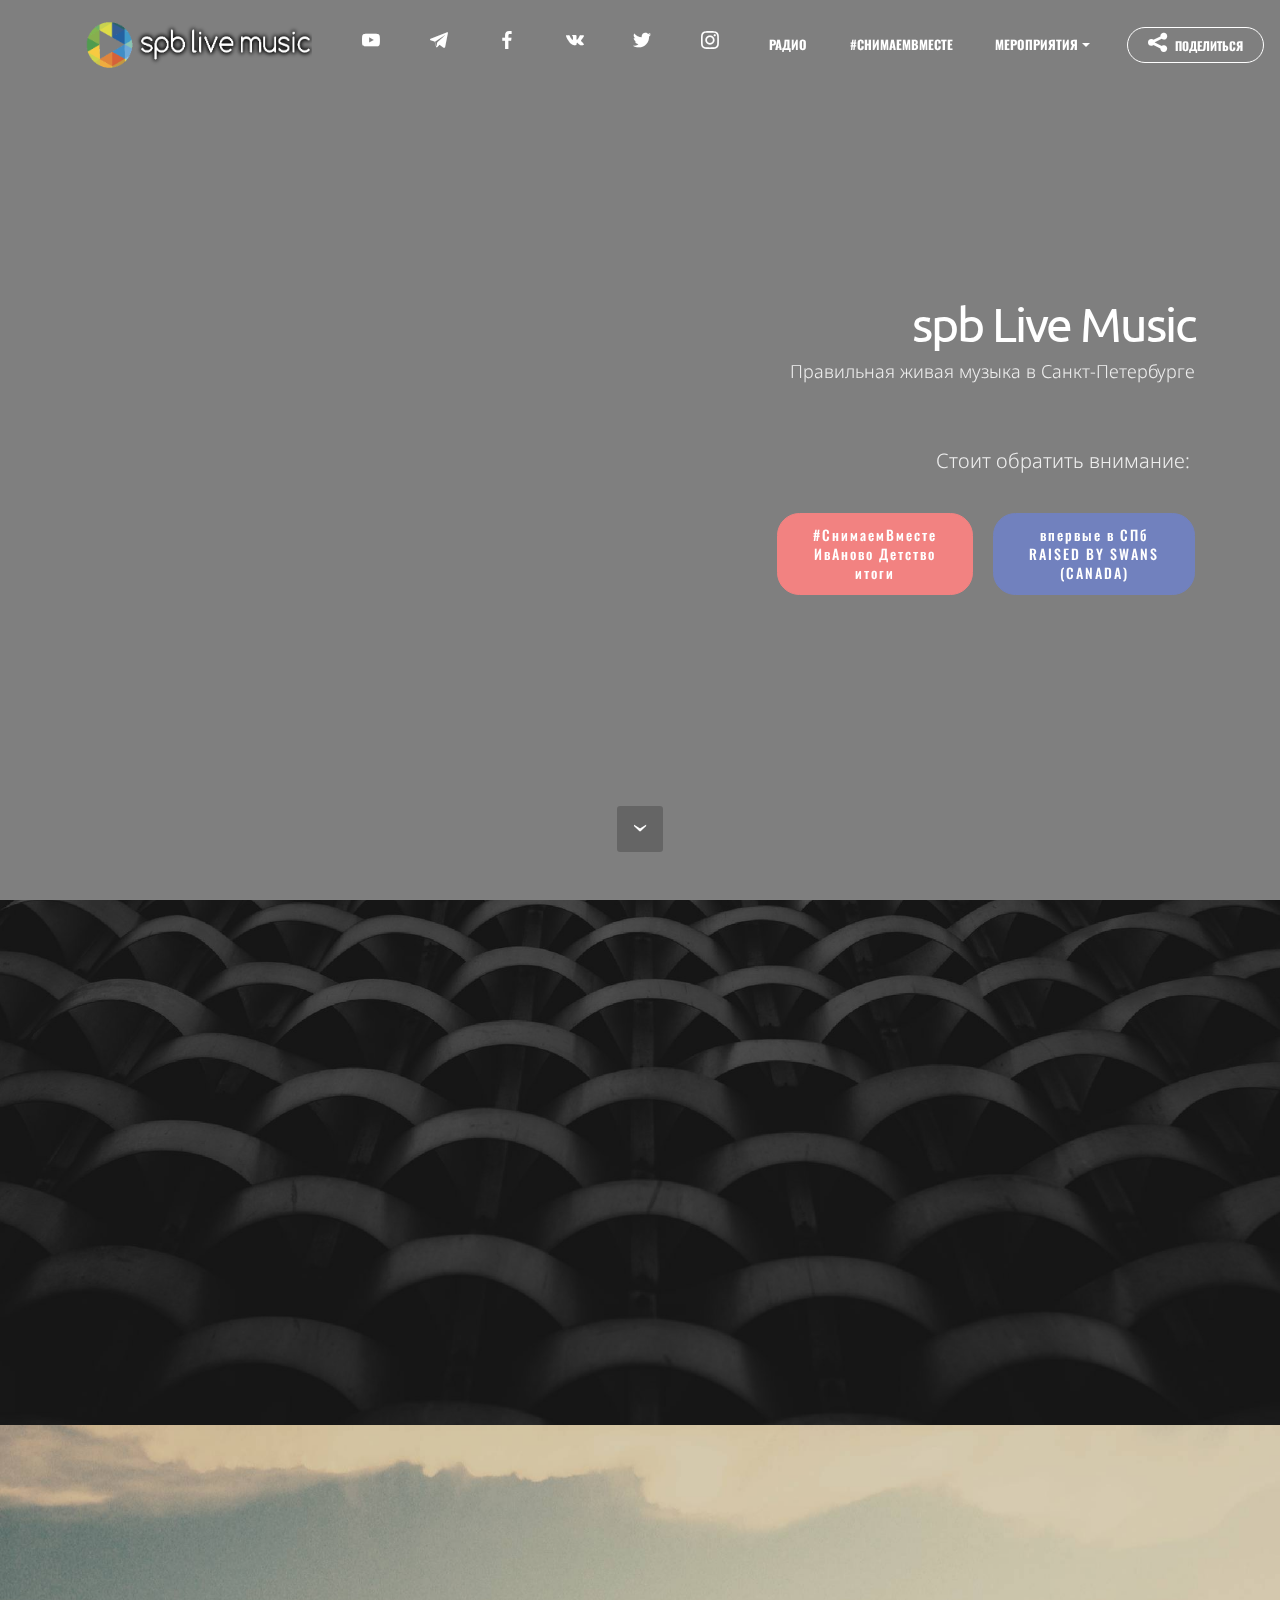
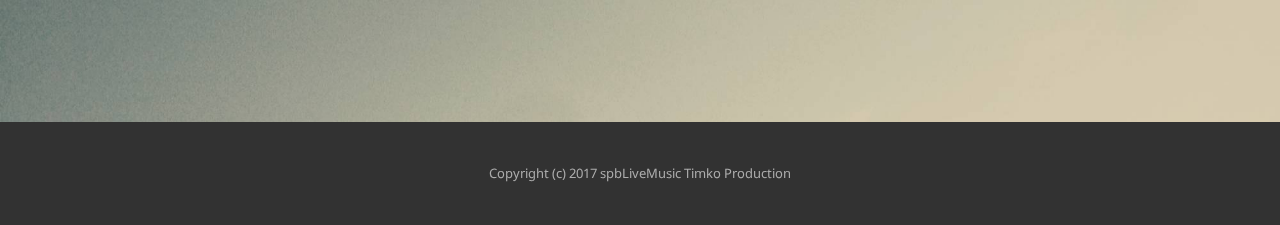
==== commit e5c3a23f: "create github pages" ====
--- a/index.html
+++ b/index.html
@@ -60,7 +60,7 @@
                         <div class="hamburger-icon"></div>
                     </button>
 
-                    <ul class="nav-dropdown collapse pull-xs-right nav navbar-nav navbar-toggleable-sm" id="exCollapsingNavbar"><li class="nav-item"><a class="nav-link link" href="https://www.youtube.com/channel/UCCY2X1tJ2CCzSnLNsXWW21g" aria-expanded="false" target="_blank"><span class="socicon socicon-youtube mbr-iconfont mbr-iconfont-btn"></span></a></li><li class="nav-item"><a class="nav-link link" href="https://t.me/spbLiveMusic" aria-expanded="false" target="_blank"><span class="socicon socicon-telegram mbr-iconfont mbr-iconfont-btn"></span></a></li><li class="nav-item"><a class="nav-link link" href="https://www.facebook.com/spbLiveMusic/" aria-expanded="false" target="_blank"><span class="socicon socicon-facebook mbr-iconfont mbr-iconfont-btn"></span></a></li><li class="nav-item"><a class="nav-link link" href="https://vk.com/spblivemusicru" aria-expanded="false" target="_blank"><span class="socicon socicon-vkontakte mbr-iconfont mbr-iconfont-btn"></span></a></li><li class="nav-item"><a class="nav-link link" href="https://twitter.com/SpbLiveMusic" aria-expanded="false" target="_blank"><span class="socicon socicon-twitter mbr-iconfont mbr-iconfont-btn"></span></a></li><li class="nav-item"><a class="nav-link link" href="https://instagram.com/spbLiveMusic" aria-expanded="false" target="_blank"><span class="socicon socicon-instagram mbr-iconfont mbr-iconfont-btn"></span></a></li><li class="nav-item"><a class="nav-link link" href="https://spblivemusic.ru/radio" aria-expanded="false" target="_blank">РАДИО</a></li><li class="nav-item"><a class="nav-link link" href="index.html#msg-box5-3h" aria-expanded="false">#СНИМАЕМВМЕСТЕ</a></li><li class="nav-item dropdown open"><a class="nav-link link dropdown-toggle" href="" aria-expanded="true" data-toggle="dropdown-submenu">МЕРОПРИЯТИЯ</a><div class="dropdown-menu"><a class="dropdown-item" href="royksopp.html" aria-expanded="false"><p>RÖYKSOPP - 17.06 (СБ, МСК)</p></a><a class="dropdown-item" href="torba-na-kruche.html" aria-expanded="false"><p>ТОРБА-НА-КРУЧЕ - 22.06 (ЧТ)</p></a><a class="dropdown-item" href="shiva.html" aria-expanded="false">ШИВА - 29.06 (ЧТ, FREE)</a><a class="dropdown-item" href="fest.html" aria-expanded="false">Bilbao BBK Live - 6-8.07 (ФЕСТ, ИСПАНИЯ)</a><a class="dropdown-item" href="raised-by-swans.html" aria-expanded="false"><p>RAISED BY SWANS (CANADA)</p></a><br></div></li><li class="nav-item nav-btn"><a class="nav-link btn btn-white btn-white-outline" href="#bottom"><span class="socicon socicon-sharethis mbr-iconfont mbr-iconfont-btn"></span>ПОДЕЛИТЬСЯ</a></li></ul>
+                    <ul class="nav-dropdown collapse pull-xs-right nav navbar-nav navbar-toggleable-sm" id="exCollapsingNavbar"><li class="nav-item"><a class="nav-link link" href="https://www.youtube.com/channel/UCCY2X1tJ2CCzSnLNsXWW21g" aria-expanded="false" target="_blank"><span class="socicon socicon-youtube mbr-iconfont mbr-iconfont-btn"></span></a></li><li class="nav-item"><a class="nav-link link" href="https://t.me/spbLiveMusic" aria-expanded="false" target="_blank"><span class="socicon socicon-telegram mbr-iconfont mbr-iconfont-btn"></span></a></li><li class="nav-item"><a class="nav-link link" href="https://www.facebook.com/spbLiveMusic/" aria-expanded="false" target="_blank"><span class="socicon socicon-facebook mbr-iconfont mbr-iconfont-btn"></span></a></li><li class="nav-item"><a class="nav-link link" href="https://vk.com/spblivemusicru" aria-expanded="false" target="_blank"><span class="socicon socicon-vkontakte mbr-iconfont mbr-iconfont-btn"></span></a></li><li class="nav-item"><a class="nav-link link" href="https://twitter.com/SpbLiveMusic" aria-expanded="false" target="_blank"><span class="socicon socicon-twitter mbr-iconfont mbr-iconfont-btn"></span></a></li><li class="nav-item"><a class="nav-link link" href="https://instagram.com/spbLiveMusic" aria-expanded="false" target="_blank"><span class="socicon socicon-instagram mbr-iconfont mbr-iconfont-btn"></span></a></li><li class="nav-item"><a class="nav-link link" href="https://spblivemusic.ru/radio" aria-expanded="false" target="_blank">РАДИО</a></li><li class="nav-item"><a class="nav-link link" href="index.html#msg-box5-3h" aria-expanded="false">#СНИМАЕМВМЕСТЕ</a></li><li class="nav-item dropdown open"><a class="nav-link link dropdown-toggle" href="" aria-expanded="true" data-toggle="dropdown-submenu">МЕРОПРИЯТИЯ</a><div class="dropdown-menu"><a class="dropdown-item" href="raised-by-swans.html" aria-expanded="false"><p>RAISED BY SWANS (CANADA)</p></a><br></div></li><li class="nav-item nav-btn"><a class="nav-link btn btn-white btn-white-outline" href="#bottom"><span class="socicon socicon-sharethis mbr-iconfont mbr-iconfont-btn"></span>ПОДЕЛИТЬСЯ</a></li></ul>
                     <button hidden="" class="navbar-toggler navbar-close" type="button" data-toggle="collapse" data-target="#exCollapsingNavbar">
                         <div class="close-icon"></div>
                     </button>
@@ -73,7 +73,7 @@
 
 </section>
 
-<section class="engine"><a rel="external" href="https://mobirise.com">Mobirise</a></section><section class="mbr-section mbr-section-hero mbr-section-full mbr-section-with-arrow mbr-after-navbar" id="header4-5" data-bg-video="https://www.youtube.com/embed/GjKvpVxA_ok?rel=0&amp;amp;showinfo=0&amp;autoplay=0&amp;loop=0">
+<section class="engine"><a rel="external" href="https://mobirise.com">https://mobirise.com/</a></section><section class="mbr-section mbr-section-hero mbr-section-full mbr-section-with-arrow mbr-after-navbar" id="header4-5" data-bg-video="https://www.youtube.com/embed/GjKvpVxA_ok?rel=0&amp;amp;showinfo=0&amp;autoplay=0&amp;loop=0">
 
     <div class="mbr-overlay" style="opacity: 0.5; background-color: rgb(0, 0, 0);"></div>
 
@@ -85,7 +85,7 @@
 
                     <h1 class="mbr-section-title display-1"><span style="font-weight: normal;">spb Live Music</span></h1>
                     <p class="mbr-section-lead lead"><span style="line-height: 1.5;">Правильная живая музыка в Санкт-Петербурге</span><br><span style="line-height: 1.5;"><br></span><br>Стоит обратить внимание:&nbsp;</p>
-                    <div class="mbr-section-btn">     <a class="btn btn-lg btn-danger" href="index.html#msg-box5-3h">#СнимаемВместе<br>ИвАново Детство<br>итоги<br></a>      <a class="btn btn-lg btn-primary" href="royksopp.html">RÖYKSOPP<br>stadium (москва)<br>17.06 (СБ)<br></a> <a class="btn btn-lg btn-primary" href="torba-na-kruche.html">ТОРБА-НА-КРУЧЕ<br>aurora concert hall<br>22.06 (СР)<br></a>  <a class="btn btn-lg btn-primary" href="shiva.html">Ш.И.В.А<br>union bar<br>29.06 (ЧТ) FREE<br></a> <a class="btn btn-lg btn-primary" href="fest.html">Bilbao BBK Live 2017<br>Бильбао, Испания<br>6-8.07 (ЧТ-СБ) ФЕСТ<br></a> <a class="btn btn-lg btn-primary" href="raised-by-swans.html">впервые в СПб<br>RAISED BY SWANS<br>(CANADA)<br></a> </div>
+                    <div class="mbr-section-btn">     <a class="btn btn-lg btn-danger" href="index.html#msg-box5-3h">#СнимаемВместе<br>ИвАново Детство<br>итоги<br></a>           <a class="btn btn-lg btn-primary" href="raised-by-swans.html">впервые в СПб<br>RAISED BY SWANS<br>(CANADA)<br></a> </div>
                 </div>
             </div>
         </div>
